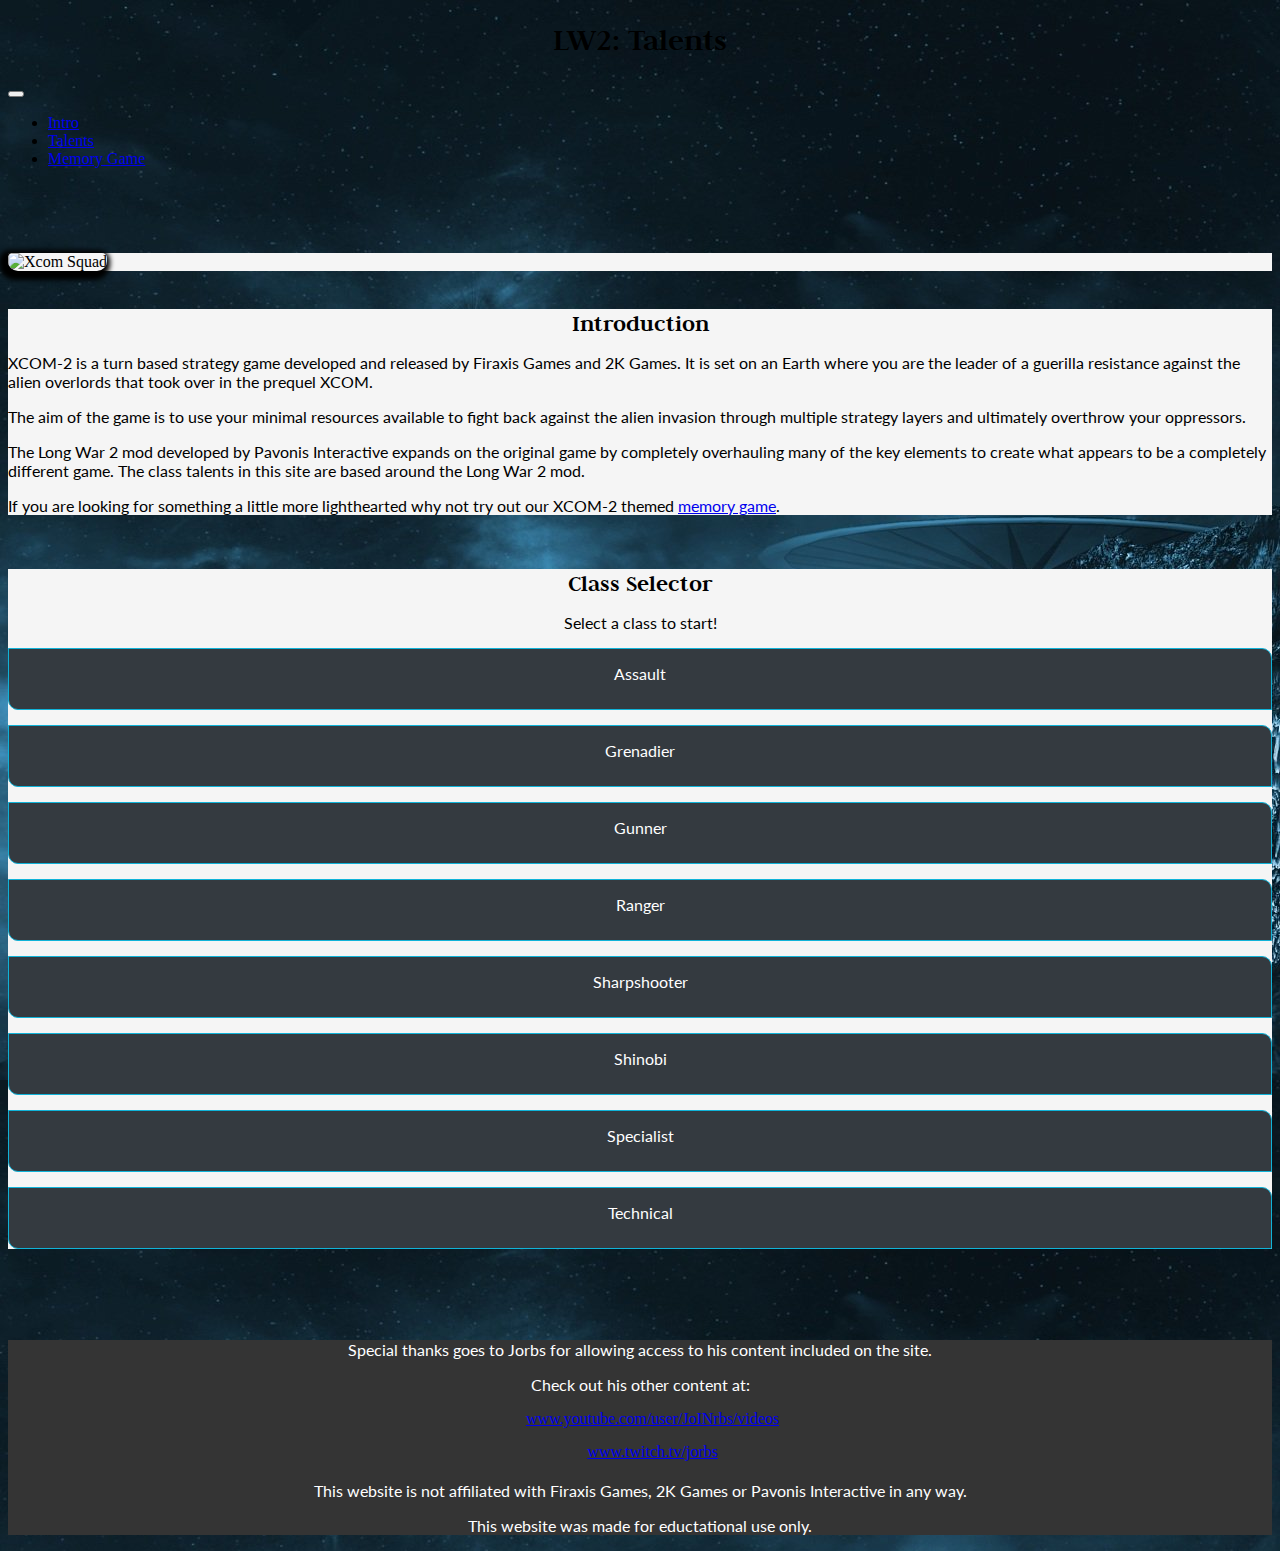
==== index.html @ 51ca6dcf "updated starting info for each class" ====
<!DOCTYPE html>
<html lang="en">
<head>
<meta charset="UTF-8">
<meta name="viewport" content="width=device-width, initial-scale=1.0">
<meta http-equiv="X-UA-Compatible" content="ie=edge">
<link rel="stylesheet" href="https://stackpath.bootstrapcdn.com/bootstrap/4.5.0/css/bootstrap.min.css" integrity="sha384-9aIt2nRpC12Uk9gS9baDl411NQApFmC26EwAOH8WgZl5MYYxFfc+NcPb1dKGj7Sk" crossorigin="anonymous">
<link rel="stylesheet" href="assets/css/style.css">
<title>Xcom 2: Long War 2 Talent Calculator</title>
</head>
<body>
<!--------------------Header-------------------------->
    <header>
        <nav class="navbar fixed-top navbar-expand-lg navbar-dark bg-dark">
            <div class="navbar-brand mx-auto">
                <h1>LW2: Talents</h1>
            </div>
            <button class="navbar-toggler" type="button" data-toggle="collapse" data-target="#navbarNav" aria-controls="navbarNav" aria-expanded="false" aria-label="Toggle navigation">
                <span class="navbar-toggler-icon"></span>
            </button>
            <div class="collapse navbar-collapse justify-content-end" id="navbarNav">
                <ul class="navbar-nav align-self-end">
                    <li class="nav-item">
                        <a class="nav-link" href="index.html">Intro</a>
                    </li>
                    <li class="nav-item">
                        <a class="nav-link" href="#class-selector">Talents</a>
                    </li>
                    <li class="nav-item">
                        <a class="nav-link" href="memory.html">Memory Game</a>
                    </li>
                </ul>
            </div>
        </nav>
    </header>      
<!--------------------Main Body-------------------------->
<!--------------------Hero Image-------------------------->
    <div class="container hero-container">
        <div class="row">
            <div class="col hero-image-div">
                <img src="assets/images/xcom-2-hero.jpg" alt="Xcom Squad" class="hero-image">
            </div>
        </div>
    </div>
    <div class="break"></div>
<!--------------------Introduction-------------------------->
    <div class="container">
        <div class="row">
            <div class="col">
                <div>
                    <h2>Introduction</h2>
                    <p>XCOM-2 is a turn based strategy game developed and released by Firaxis Games and 2K Games. It is set on an Earth where you are the leader of 
                    a guerilla resistance against the alien overlords that took over in the prequel XCOM.</p>
                    <p>The aim of the game is to use your minimal resources available to fight back against the alien invasion through multiple strategy layers and
                     ultimately overthrow your oppressors.</p>
                    <p id="class-selector">The Long War 2 mod developed by Pavonis Interactive expands on the original game by completely overhauling many of the key elements to create
                     what appears to be a completely different game. The class talents in this site are based around the Long War 2 mod.</p>
                    <p>If you are looking for something a little more lighthearted why not try out our XCOM-2 themed <a href="memory.html">memory game</a>.</p>
                </div>
            </div>
        </div>
    </div>
    <div class="break"></div>
<!--------------------Class Selector-------------------------->
    <div class="container">
        <div class="row">
            <div class="col selector-col">
                <h2>Class Selector</h2>
                <p>Select a class to start!</p>
            </div>
        </div>
        <div class="row">
            <div class="col-6 col-md-3">
                <div class="class-selector" id="assault">
                    <p>Assault</p>
                </div>
            </div>
            <div class="col-6 col-md-3">
                <div class="class-selector" id="grenadier">
                    <p>Grenadier</p>
                </div>
            </div>
            <div class="col-6 col-md-3">
                <div class="class-selector" id="gunner">
                    <p>Gunner</p>
                </div>
            </div>
            <div class="col-6 col-md-3">
                <div class="class-selector" id="ranger">
                    <p>Ranger</p>
                </div>
            </div>
        </div>
        <div class="row">
            <div class="col-6 col-md-3">
                <div class="class-selector" id="sharpshooter">
                    <p>Sharpshooter</p>
                </div>
            </div>
            <div class="col-6 col-md-3">
                <div class="class-selector" id="shinobi">
                    <p>Shinobi</p>
                </div>
            </div>
            <div class="col-6 col-md-3">
                <div class="class-selector" id="specialist">
                    <p>Specialist</p>
                </div>
            </div>
            <div class="col-6 col-md-3">
                <div class="class-selector" id="technical">
                    <p>Technical</p>
                </div>
            </div>
        </div>
    </div>
    <div class="break"></div>
<!--------------------Class Information/Builds-------------------------->
    <!--------Assault---------->
    <div class="container class-info-container assault-talents hidden">
        <div class="row">
            <div class="col">
                <h2>Assault</h2>
                <div class="box-style">
                    <p>Assualts specialise in dealing high amounts of damage with their primary weapon, which is a shotgun. They are experts in breaking through the enemy lines and creating flanks.</p>
                    <p>Assaults are also able to stun the enemies with their secondary weapon the Arc Pulser. The Arc Pulser is able to deal damage to robotic enemies if specced with certain talents.</p>
                    <p>If you are new to Long War 2 why not try one of the prebuilt talent builds below.</p>
                </div>
            </div>
        </div>
        <div class="row">
            
            <div class="col-12 col-md-6 prebuild-button-col">
                <button class="button-style ">Pre-built talents</button>
            </div>
            <div class="col-12 col-md-6 prebuild-button-col">
                <button class="button-style">Pre-built talents</button>
            </div>
        </div>
    </div>
    <!--------Grenadier---------->
    <div class="container class-info-container grenadier-talents hidden">
        <div class="row">
            <div class="col">
                <h2>Grenadier</h2>
                <div class="box-style">
                    <p>The Grenadier is mainly a support soldier who is equipped with a grenade launcher which allows them to launch grenades further and with a bigger splash area than regular soldiers.</p>
                    <p>Through they talent tree they are able to specialise in destroying enemy cover, stunning enemies and making the hack chance easier on mechanical enemies.</p>
                    <p>If you are new to Long War 2 why not try one of the prebuilt talent builds below.</p>
                </div>
            </div>
        </div>
        <div class="row">
            
            <div class="col-12 col-md-6 prebuild-button-col">
                <button class="button-style ">Pre-built talents</button>
            </div>
            <div class="col-12 col-md-6 prebuild-button-col">
                <button class="button-style">Pre-built talents</button>
            </div>
        </div>
    </div>
    <!--------Gunner---------->
    <div class="container class-info-container gunner-talents hidden">
        <div class="row">
            <div class="col">
                <h2>Gunner</h2>
                <div class="box-style">
                    <p>The Gunner can be a damage dealer or a support soldier, they are unique as the only class able to operate the heavy cannon primary weapon. The cannon is able to deal heavy damage and restrict the enemy through suppression.</p>
                    <p>Dependent on what you need for the squad the gunner can specialise in suppression and locking down the enemy or on damage dealing so that when they hit the enemy is unlikely to get back up.</p>
                    <p>If you are new to Long War 2 why not try one of the prebuilt talent builds below.</p>
                </div>
            </div>
        </div>
        <div class="row">
            
            <div class="col-12 col-md-6 prebuild-button-col">
                <button class="button-style ">Pre-built talents</button>
            </div>
            <div class="col-12 col-md-6 prebuild-button-col">
                <button class="button-style">Pre-built talents</button>
            </div>
        </div>
    </div>
    <!--------Ranger---------->
    <div class="container class-info-container ranger-talents hidden">
        <div class="row">
            <div class="col">
                <h2>Ranger</h2>
                <div class="box-style">
                    <p>Rangers are mainly damage dealers who specialise in dealing damage with their main rifle. They also have access to a sawn-off shotgun to allow them to be more effective in short range situations.</p>
                    <p>Through the talent tree you can spec the soldiers to excel in offensive situations by multiple attacks in your turn or defensive abilities for when the aliens are patrolling to you.</p>
                    <p>If you are new to Long War 2 why not try one of the prebuilt talent builds below.</p>
                </div>
            </div>
        </div>
        <div class="row">
            
            <div class="col-12 col-md-6 prebuild-button-col">
                <button class="button-style ">Pre-built talents</button>
            </div>
            <div class="col-12 col-md-6 prebuild-button-col">
                <button class="button-style">Pre-built talents</button>
            </div>
        </div>
    </div>
    <!--------Sharpshooter---------->
    <div class="container class-info-container sharpshooter-talents hidden">
        <div class="row">
            <div class="col">
                <h2>Sharpshooter</h2>
                <div class="box-style">
                    <p>Sharpshooters specialise by using their sniper rifle to deal high damage. With high aim they are likely to be able to hit shots even when the enemy is in high cover.
                     Snipers can also be used in a support role utilising their holo-targeter to allow the rest of the squad a higher chance to hit.</p>
                    <p>The Sharpshooter talent tree allows you to maximise your role either as a spotter for the rest of the squad or building you into a highly accurate assassin.</p>
                    <p>If you are new to Long War 2 why not try one of the prebuilt talent builds below.</p>
                </div>
            </div>
        </div>
        <div class="row">
            
            <div class="col-12 col-md-6 prebuild-button-col">
                <button class="button-style ">Pre-built talents</button>
            </div>
            <div class="col-12 col-md-6 prebuild-button-col">
                <button class="button-style">Pre-built talents</button>
            </div>
        </div>
    </div>
    <!--------Shinobi---------->
    <div class="container class-info-container shinobi-talents hidden">
        <div class="row">
            <div class="col">
                <h2>Shinobi</h2>
                <div class="box-style">
                    <p>The Shinobi class is usually a support class allowing vision of the battlefield without triggering the enemy patrols. They can also be damage dealers utilising their expertise with their sword.</p>
                    <p>The Shinobi talent tree allows you to spec them to be extremely hard for the aliens to detect or to give them more skills with their sword to turn them into a close combat damage dealer.</p>
                    <p>If you are new to Long War 2 why not try one of the prebuilt talent builds below.</p>
                </div>
            </div>
        </div>
        <div class="row">
            
            <div class="col-12 col-md-6 prebuild-button-col">
                <button class="button-style ">Pre-built talents</button>
            </div>
            <div class="col-12 col-md-6 prebuild-button-col">
                <button class="button-style">Pre-built talents</button>
            </div>
        </div>
    </div>
    <!--------Specialist---------->
    <div class="container class-info-container specialist-talents hidden">
        <div class="row">
            <div class="col">
                <h2>Specialist</h2>
                <div class="box-style">
                    <p>The Specialist soldier is an expert in all things tech, they are very versatile and can be a healer, support or damage dealer. They have a drone with them that most of their skills are utilised through.</p>
                    <p>Through the talent tree the Specialist is able to increase their hack chances against the mechanical enemies or can be specced towards a more supportive role through healing and sustain.</p>
                    <p>If you are new to Long War 2 why not try one of the prebuilt talent builds below.</p>
                </div>
            </div>
        </div>
        <div class="row">
            
            <div class="col-12 col-md-6 prebuild-button-col">
                <button class="button-style ">Pre-built talents</button>
            </div>
            <div class="col-12 col-md-6 prebuild-button-col">
                <button class="button-style">Pre-built talents</button>
            </div>
        </div>
    </div>
    <!--------Technical---------->
    <div class="container class-info-container technical-talents hidden">
        <div class="row">
            <div class="col">
                <h2>Technical</h2>
                <div class="box-style">
                    <p>The Technical is a soldier specialised in heavy weapons. They have a rocket and a flamethrower equipped which are used to destroy enemy cover and control the battlefield.</p>
                    <p>The Technical's talent tree is aimed at increasing the power and functionality of their rockets and flamethrower.</p>
                    <p>If you are new to Long War 2 why not try one of the prebuilt talent builds below.</p>
                </div>
            </div>
        </div>
        <div class="row">
            
            <div class="col-12 col-md-6 prebuild-button-col">
                <button class="button-style ">Pre-built talents</button>
            </div>
            <div class="col-12 col-md-6 prebuild-button-col">
                <button class="button-style">Pre-built talents</button>
            </div>
        </div>
    </div>
<!--------------------Assault Talents-------------------------->
    <div class="container talents-container assault-talents hidden">
        <div class="row">
            <div class="col">
                <h2>Talents</h2>
            </div>
        </div>
        <!-----Squaddie-------->
        <div class="row talents-row">
            <div class="col-3 talents-box">
                <img class="rank-icon" src="assets/images/soldier-ranks/38px-XCOM2_rank_squaddie.png" alt="Squaddie rank symbol">
                <p>Squaddie</p>
            </div>
            <div class="col-3 talents-box">
                <div>
                    <img class="talents-icon talents-always-active" src="assets/images/soldier-talents/assault/UIPerk_runandgun.png" alt="Run and Gun Icon">
                    <p>Run and Gun</p>
                </div>
            </div>
            <div class="col-3 talents-box">
                <div>
                    <img class="talents-icon talents-always-active" src="assets/images/soldier-talents/assault/LW_AbilityArcthrowerStun.png" alt="Stun Icon">
                    <p>Stun</p>
                </div>
            </div>
            <div class="col-3 talents-box talent-box-last">
                <div></div>
                <p></p>
            </div>
        </div>
        <div class="row">
            <div class=".d-sm-none .d-md-none col-md-3 talents-box-info hidden">
                
            </div>
            <div class="col-9 col-md-3 talents-box-info hidden">
                <div>
                    <p>Take an action after dashing</p>
                </div>
            </div>
            <div class="col-9 col-md-3 talents-box-info hidden">
                <div>
                    <p>Fire your Arc Thrower to incapacitate a target</p>
                </div>
            </div>
            <div class="col-9 col-md-3 talents-box-info  hidden">
                <div></div>
                <p></p>
            </div>
        </div>
        <div class="row talents-border"></div>
        <!-----Lance Corporal-------->
        <div class="row">
            <div class="col-3 talents-box">
                <img class="rank-icon" src="assets/images/soldier-ranks/XCOM2_rank_lieutenant.png" alt="Lance Corporal rank symbol">
                <p>Lance Corporal</p>
            </div>
            <div class="col-3 talents-box">
                <div>
                    <img class="talents-icon" src="assets/images/soldier-talents/assault/LW_AbilitySlugShot.png" alt="Slug Shot Icon">
                    <p>Slug Shot</p>
                </div>
            </div>
            <div class="col-3 talents-box">
                <div>
                    <img class="talents-icon" src="assets/images/soldier-talents/assault/LW_AbilityElectroshock.png" alt="Electroshock Icon">
                    <p>Electro Shock</p>
                </div>
            </div>
            <div class="col-3 talents-box talent-box-last">
                <div>
                    <img class="talents-icon" src="assets/images/soldier-talents/assault/UIPerk_lightningreflexes.png" alt="Lightening Reflexes Icon">
                    <p>Lightning Reflexes</p>
                </div>
            </div>
        </div>
        <div class="row">
            <div class=".d-sm-none .d-md-none col-md-3 talents-box-info hidden">
                
            </div>
            <div class="col-9 col-md-3 talents-box-info hidden">
                <div>
                    <p>Special shot for primary weapon shotguns only: Fire a shot that pierces two armor and has no range penalties. Uses 2 ammo. Three turn cooldown</p>
                </div>
            </div>
            <div class="col-9 col-md-3 talents-box-info hidden">
                <div>
                    <p>Your arc thrower disorients the target when it misses.</p>
                </div>
            </div>
            <div class="col-9 col-md-3 talents-box-info hidden">
                <div>
                    <p>Reaction fire shots against you have a significantly decreased chance to hit. The bonus goes down with each additional reaction shot you face.</p>
                </div>
            </div>
        </div>
        <div class="row talents-border"></div>
        <!-----Corporal-------->
        <div class="row">
            <div class="col-3 talents-box">
                <img class="rank-icon" src="assets/images/soldier-ranks/XCOM2_rank_sergeant.png" alt="Corporal rank symbol">
                <p>Corporal</p>
            </div>
            <div class="col-3 talents-box">
                <div>
                    <img class="talents-icon" src="assets/images/soldier-talents/assault/LW_AbilityStreetSweeper.png" alt="Trench Gun Icon">
                    <p>Trench Gun</p>
                </div>
            </div>
            <div class="col-3 talents-box">
                <div>
                    <img class="talents-icon" src="assets/images/soldier-talents/assault/LW_AbilityEMPulser.png" alt="Arc Pulser Icon">
                    <p>Arc Pulser</p>
                </div>
            </div>
            <div class="col-3 talents-box talent-box-last">
                <div>
                    <img class="talents-icon" src="assets/images/soldier-talents/assault/LW_AbilityCloseAndPersonal.png" alt="Close and Personal Icon">
                    <p>Close and Personal</p>
                </div>
            </div>
        </div>
        <div class="row">
            <div class=".d-sm-none .d-md-none col-md-3 talents-box-info hidden">
                
            </div>
            <div class="col-9 col-md-3 talents-box-info hidden">
                <div>
                    <p>Special shot for primary-weapon shotguns only: Fire a short-range cone-based attack at nearby targets. Three-turn cooldown.</p>
                </div>
            </div>
            <div class="col-9 col-md-3 talents-box-info hidden">
                <div>
                    <p>Fire your Arc Thrower to incapacitate a target and damage mechanical enemies.</p>
                </div>
            </div>
            <div class="col-9 col-md-3 talents-box-info hidden">
                <div>
                    <p>Confers +30 critical chance against adjacent targets. The bonus declines with distance from the target.</p>
                </div>
            </div>
        </div>
        <div class="row talents-border"></div>
        <!-----Sergeant-------->
        <div class="row">
            <div class="col-3 talents-box">
                <img class="rank-icon" src="assets/images/soldier-ranks/XCOM2_rank_captain.png" alt="Sergeant rank symbol">
                <p>Sergeant</p>
            </div>
            <div class="col-3 talents-box">
                <div>
                    <img class="talents-icon" src="assets/images/soldier-talents/assault/LW_AbilityKillerInstinct.png" alt="Killer Instinct Icon">
                    <p>Killer Instinct</p>
                </div>
            </div>
            <div class="col-3 talents-box">
                <div>
                    <img class="talents-icon" src="assets/images/soldier-talents/assault/LW_AbilityStunGunner.png" alt="Stun Gunner Icon">
                    <p>Stun Gunner</p>
                </div>
            </div>
            <div class="col-3 talents-box talent-box-last">
                <div>
                    <img class="talents-icon" src="assets/images/soldier-talents/cross-class/LW_AbilityFortify.png" alt="Fortify Icon">
                    <p>Fortify</p>
                </div>
            </div>
        </div>
        <div class="row">
            <div class=".d-sm-none .d-md-none col-md-3 talents-box-info hidden">
                
            </div>
            <div class="col-9 col-md-3 talents-box-info hidden">
                <div>
                    <p>Activating Run & Gun grants +50% critical damage for the rest of the turn.</p>
                </div>
            </div>
            <div class="col-9 col-md-3 talents-box-info hidden">
                <div>
                    <p>Your Arc Thrower now has a bonus to hit.</p>
                </div>
            </div>
            <div class="col-9 col-md-3 talents-box-info hidden">
                <div>
                    <p>Activate to grant +20 defense until the beginning of the next turn. Does not cost an action. Has a 5-turn cooldown.</p>
                </div>
            </div>
        </div>
        <div class="row talents-border"></div>
        <!-----Staff Sergeant-------->
        <div class="row">
            <div class="col-3 talents-box">
                <img class="rank-icon" src="assets/images/soldier-ranks/XCOM2_rank_major.png" alt="Staff Sergeant rank symbol">
                <p>Staff Sergeant</p>
            </div>
            <div class="col-3 talents-box">
                <div>
                    <img class="talents-icon" src="assets/images/soldier-talents/cross-class/LW_AbilityExtraConditioning.png" alt="Extra Conditioning Icon">
                    <p>Extra Conditioning</p>
                </div>
            </div>
            <div class="col-3 talents-box">
                <div>
                    <img class="talents-icon" src="assets/images/soldier-talents/cross-class/LW_AbilityAggression.png" alt="Aggression Icon">
                    <p>Aggression</p>
                </div>
            </div>
            <div class="col-3 talents-box talent-box-last">
                <div>
                    <img class="talents-icon" src="assets/images/soldier-talents/cross-class/UIPerk_extrapadding.png" alt="Formidable Icon">
                    <p>Formidable</p>
                </div>
            </div>
        </div>
        <div class="row">
            <div class=".d-sm-none .d-md-none col-md-3 talents-box-info hidden">
                
            </div>
            <div class="col-9 col-md-3 talents-box-info hidden">
                <div>
                    <p>Run and Gun cooldown is reduced by one turn.</p>
                </div>
            </div>
            <div class="col-9 col-md-3 talents-box-info hidden">
                <div>
                    <p>Gain +5 critical chance for each enemy you can see, up to a maximum of 30.</p>
                </div>
            </div>
            <div class="col-9 col-md-3 talents-box-info hidden">
                <div>
                    <p>Your gear includes an extra layer of protection, granting two extra points of Ablative HP and 50% less damage from explosive attacks.</p>
                </div>
            </div>
        </div>
        <div class="row talents-border"></div>
        <!-----Tech Sergeant-------->
        <div class="row">
            <div class="col-3 talents-box">
                <img class="rank-icon" src="assets/images/soldier-ranks/XCOM2_rank_colonel.png" alt="Tech Sergeant rank symbol">
                <p>Tech Sergeant</p>
            </div>
            <div class="col-3 talents-box">
                <div>
                    <img class="talents-icon" src="assets/images/soldier-talents/assault/LW_AbilityHitandRun.png" alt="Hit and Run Icon">
                    <p>Hit and Run</p>
                </div>
            </div>
            <div class="col-3 talents-box">
                <div>
                    <img class="talents-icon" src="assets/images/soldier-talents/cross-class/UIPerk_rapidfire.png" alt="Rapid Fire Icon">
                    <p>Rapid Fire</p>
                </div>
            </div>
            <div class="col-3 talents-box talent-box-last">
                <div>
                    <img class="talents-icon" src="assets/images/soldier-talents/assault/LW_AbilityCloseEncounters.png" alt="Close Encounters Icon">
                    <p>Close Encounters</p>
                </div>
            </div>
        </div>
        <div class="row">
            <div class=".d-sm-none .d-md-none col-md-3 talents-box-info hidden">
                
            </div>
            <div class="col-9 col-md-3 talents-box-info hidden">
                <div>
                    <p>Once per turn, gain an additional action after taking a standard shot at a flanked or exposed target with your primary weapon.</p>
                </div>
            </div>
            <div class="col-9 col-md-3 talents-box-info hidden">
                <div>
                    <p>Fire twice in a row at an enemy. Each shot suffers an Aim penalty of -15. There is no cooldown on this ability.</p>
                </div>
            </div>
            <div class="col-9 col-md-3 talents-box-info hidden">
                <div>
                    <p>Once per turn, gain a bonus action after taking a standard shot with your primary weapon at an enemy within four tiles. Close Encounters cannot be used after Run and Gun is activated.</p>
                </div>
            </div>
        </div>
        <div class="row talents-border"></div>
        <!-----Gunnery Sergeant-------->
        <div class="row">
            <div class="col-3 talents-box">
                <img class="rank-icon" src="assets/images/soldier-ranks/XCOM2_rank_commander.png" alt="Gunnery Sergeant rank symbol">
                <p>Gunnery Sergeant</p>
            </div>
            <div class="col-3 talents-box">
                <div>
                    <img class="talents-icon" src="assets/images/soldier-talents/cross-class/LW_AbilityBringEmOn.png" alt="Bring Them On Icon">
                    <p>Bring 'Em On</p>
                </div>
            </div>
            <div class="col-3 talents-box">
                <div>
                    <img class="talents-icon" src="assets/images/soldier-talents/assault/LW_AbilityCloseCombatSpecialist.png" alt="Close Combat Specialist Icon">
                    <p>Close Combat Specialist</p>
                </div>
            </div>
            <div class="col-3 talents-box talent-box-last">
                <div>
                    <img class="talents-icon" src="assets/images/soldier-talents/assault/UIPerk_evasion.png" alt="Untouchable Icon">
                    <p>Untouchable</p>
                </div>
            </div>
        </div>
        <div class="row">
            <div class=".d-sm-none .d-md-none col-md-3 talents-box-info hidden">
                
            </div>
            <div class="col-9 col-md-3 talents-box-info hidden">
                <div>
                    <p>Gain +1 damage on critical hits for every two enemies you can see, up to a maximum of +8.</p>
                </div>
            </div>
            <div class="col-9 col-md-3 talents-box-info hidden">
                <div>
                    <p>During enemy turns, fire a free reaction shot with your primary weapon at any visible enemy within four tiles who moves or fires. Will not trigger if soldier is concealed.</p>
                </div>
            </div>
            <div class="col-9 col-md-3 talents-box-info hidden">
                <div>
                    <p>If you score a kill during your turn, the next attack against you during the enemy turn will miss.</p>
                </div>
            </div>
        </div>
        <div class="row talents-border"></div>
        <!-----Master Sergeant-------->
        <div class="row">
            <div class="col-3 talents-box">
                <img class="rank-icon" src="assets/images/soldier-ranks/XCOM2_rank_fieldmarshall.png" alt="Master Sergeant rank symbol">
                <p>Master Sergeant</p>
            </div>
            <div class="col-3 talents-box">
                <div>
                    <img class="talents-icon" src="assets/images/soldier-talents/assault/LW_AbilityStreetSweeper2.png" alt="Street Sweeper Icon">
                    <p>Street Sweeper</p>
                </div>
            </div>
            <div class="col-3 talents-box">
                <div>
                    <img class="talents-icon" src="assets/images/soldier-talents/assault/LW_AbilityChainLightning.png" alt="Chain Lightning Icon">
                    <p>Chain Lightning</p>
                </div>
            </div>
            <div class="col-3 talents-box talent-box-last">
                <div>
                    <img class="talents-icon" src="assets/images/soldier-talents/assault/LW_AbilityKinetic.png" alt="Lethal Icon">
                    <p>Lethal</p>
                </div>
            </div>
        </div>
        <div class="row">
            <div class=".d-sm-none .d-md-none col-md-3 talents-box-info hidden">
                
            </div>
            <div class="col-9 col-md-3 talents-box-info hidden">
                <div>
                    <p>Cone-based shotgun attack that does bonus damage to unarmored targets. Blocked by heavy cover.</p>
                </div>
            </div>
            <div class="col-9 col-md-3 talents-box-info hidden">
                <div>
                    <p>Fire your Arc Thrower at every visible enemy who is capable of being stunned. Five-turn cooldown.</p>
                </div>
            </div>
            <div class="col-9 col-md-3 talents-box-info hidden">
                <div>
                    <p>You do two additional points of base damage and one point of additional crit damage with your primary weapon.</p>
                </div>
            </div>
        </div>
    </div>
<!--------------------Reset Talents Button-------------------------->  
    
    <div class="container reset-container-style assault-talents grenadier-talents gunner-talents ranger-talents sharpshooter-talents shinobi-talents specialist-talents technical-talents hidden">
        <div class="break"></div>
        <div class="row">
            <div class="col reset-button-col">
                <button class="button-style talents-reset-button">Reset Talents</button>
            </div>
        </div>
         <div class="break"></div>
    </div>
   
<!--------------------Youtube Embedded--------------------------> 
    <!--------assault--------->
    <div class="container talents-container assault-talents hidden">
        <div class="row">
            <div class="col youtube-col">
                <h2>Need More Help Selecting?</h2>
                <p>Check out Jorbs video below which gives a breakdown of the early game talents</p>
                <iframe class="youtube-video" src="https://www.youtube.com/embed/h3SPxIwsS3Y" frameborder="0" allow="accelerometer; autoplay; encrypted-media; gyroscope; picture-in-picture" allowfullscreen>
                </iframe>
                <p>For the videos videos covering the later talents you can find them here:</p>
                <a href="https://www.youtube.com/watch?v=1FbIy1_ue-Y&list=PLesIE_v8rF211FQU_x9JgA0c8v6D45GPl&index=11" target="_blank">
                    <p>Mid Game Assaults</p>
                </a>
                <a href="https://www.youtube.com/watch?v=1FbIy1_ue-Y&list=PLesIE_v8rF211FQU_x9JgA0c8v6D45GPl&index=11" target="_blank">
                    <p>Late Game Assaults</p>
                </a>
            </div>
        </div>
    </div>
<!--------------------Footer-------------------------->
    <div class="break"></div>
    <footer>
        <div class="container-fluid footer">
            <div class="row ">
                <div class="col footer-col">
                    <p>Special thanks goes to Jorbs for allowing access to his content included on the site.</p>
                    <p>Check out his other content at:</p>
                    <a class="footer-link" href="https://www.youtube.com/channel/UCpjr4aOTbpvat8Y77e8dd_Q" target="_blank"><i class="fab fa-youtube fa-2x youtube"></i>www.youtube.com/user/JoINrbs/videos</a>
                    <a class="footer-link" href="https://www.twitch.tv/jorbs" target="_blank"><i class="fab fa-twitch fa-2x twitch"></i>www.twitch.tv/jorbs</a>
                </div>
            </div>
            <div class="row">
                <div class="col small-font">
                    <p>This website is not affiliated with Firaxis Games, 2K Games or Pavonis Interactive in any way.</p>
                    <p>This website was made for eductational use only.</p>
                </div>
            </div>
        </div>
    </footer>

<script src="https://code.jquery.com/jquery-3.5.1.min.js" integrity="sha256-9/aliU8dGd2tb6OSsuzixeV4y/faTqgFtohetphbbj0=" crossorigin="anonymous"></script>
<script src="https://cdn.jsdelivr.net/npm/popper.js@1.16.0/dist/umd/popper.min.js" integrity="sha384-Q6E9RHvbIyZFJoft+2mJbHaEWldlvI9IOYy5n3zV9zzTtmI3UksdQRVvoxMfooAo" crossorigin="anonymous"></script>
<script src="https://stackpath.bootstrapcdn.com/bootstrap/4.5.0/js/bootstrap.min.js" integrity="sha384-OgVRvuATP1z7JjHLkuOU7Xw704+h835Lr+6QL9UvYjZE3Ipu6Tp75j7Bh/kR0JKI" crossorigin="anonymous"></script>
<script src="https://kit.fontawesome.com/06fdee602b.js" crossorigin="anonymous"></script>
<script src="assets/js/index.js"></script>
</body>
</html>
---- assets/css/style.css ----
@import url('https://fonts.googleapis.com/css2?family=Judson:wght@400;700&family=Lato&display=swap');

/*  ------------- General ---------------- */

h1,
h2,
h3,
h4,
h5 {
    font-family: 'judson', sans-serif;
    font-weight: 700;
    text-align: center;
}

h2{
    margin-top: 10px;
    margin-bottom: 10px;
}

p {
    font-family: 'Lato', sans-serif;
}

body {
    background-image: url(../images/ufo.jpg);
    
}

.container {
    background-color: rgba(245, 245, 245);
}

.footer{
    background-color: #343434;
    color: white;
    text-align: center;
}

.break {
    height: 1.75rem;
}

.hidden {
    display: none;
}

.button-style {
    height: 3rem;
    width: 12rem;
    font-family: 'Lato', sans-serif;
    font-size: 1.2rem;
    color: white;
    border: 0.1rem #10b3d8 solid;
    border-radius: 0px 10px;
    background-color: #343a40;
}

.box-style {
    padding: 15px;
    width: 95%;
    color: white;
    margin: auto;
    border: 0.1rem #10b3d8 solid;
    border-radius: 0px 10px;
    background-color: #343a40;
}

div .box-style {
    margin-bottom: 20px;
}

/*  ------------- Colors ---------------- */


/*  ------------- Header ---------------- */

header {
    margin-bottom: 3px;
}


/*  ------------- Hero Image ---------------- */

.hero-image {
    width: 100%;
    height: auto;
    border-radius: 5px 5px 10px 10px;
    box-shadow: -3px 3px 5px 6px black;
    
}

.hero-container {
    margin-top: 85px;
}

.hero-image-div{
    padding: 0;
}

/*  ------------- Class Intro and Selection ---------------- */

.selector-col {
    text-align: center;
}

.class-selector{
    position: relative;
    height: 60px;
    text-align: center;
    color: white;
    border: 0.1rem #10b3d8 solid;
    border-radius: 0px 10px;
    background-color: #343a40;
    margin-bottom: 15px;
}

.class-selector p {
    position: absolute;
    top: 50%;
    right: 0;
    bottom: 0;
    left: 0;
    margin: auto;
    height: 60px;
}


.class-info-container {
    background-color: rgba(52, 58, 64, 0.7);
    color: white;
}

.prebuild-button-col {
    text-align: center;
    margin-bottom: 15px;
}

.prebuild-button-col .button-style {
    height: 5rem;
}


/*  ------------- Talents ---------------- */

.talents-container {
    text-align: center;
    background-color: rgba(52, 58, 64, 0.7);
    color: #ffffff;
}

.talents-box {
    /* border-bottom: 1px #83c0ce solid; */
    margin-top: 10px;
    margin-bottom: 10px; 
    padding-top: 10px; 
}

.talents-box-active {
    border-top: 2px #83c0ce solid;
    border-left: 2px #83c0ce solid;
    border-right: 2px #83c0ce solid;
    border-radius: 5px 5px 0px 0px;
}

.talents-box-other {
    border-bottom: 2px #83c0ce solid;
}

.talents-box-info {
    margin: auto;
    padding-bottom: 0px;
    margin-bottom: 10px;
    margin-top: 10px;
}

.talents-border {
     border: 1px #83c0ce solid;
}

.talents-icon {
    height: 45px;
    width: 45px;
}

.talents-active {
    border: 4px yellow ridge;
}

/*  ------------- Game Intro ---------------- */

.container-game-intro {
    margin-top: 85px;
}

.star-button-style {
    border: 0px;
    background-color: rgb(245,245,245); 
}

.stars {
    text-align: center;
}

.star-active {
    color: #cccc00;
}

.attempt-counter {
    color: red;
    font-size: 2.5rem;
    font-weight: bold;
    text-align: center;
}

/*  ------------- Game Styles ---------------- */

.game-container {
    background-color: rgba(245, 245, 245, 0.75) ;
    height: 90vh;
    width: 100%;
    border: 1px solid;
}

@media only screen and (max-width: 600px) {
    .game-container {
        height: 140vh;
    }
}

.card-container {
    position: relative;
}

.game-start {
    justify-content: center;
    margin: auto;
    text-align: center;
}

.game-row {
    height: 25%;
}

/*  ------------- Win/Loss Overlay ---------------- */

.win-container,
.lose-container {
    position: absolute;
    top: 0;
    left: 0; 
}

.overlay-box-style {
    opacity: 1.0;
    padding: 10px;
    background-color: #343a40;
    color: #ffffff;
    border: 0.2rem #10b3d8 solid;
    border-radius: 0px 15px;
}

.win-image-container{
    width: 100%;
    justify-content: center;
}

.win-image {
    max-width: 70%;
    height: auto;
    margin: auto;
}

/*  ------------- Card Styles ---------------- */
.game-card-style {
    margin: auto;
    height: 95%;
    width: 95%;
    background-color: #343a40;
    border-radius: 10px 10px;
    transform-style: preserve-3d ;
    transition: 0.8s;
    transform: scale(1);
    
}

.game-card-back {
    position: absolute;
    top: 0;
    left: 0;
    width: 100%;
    height: 100%;
    background-image: url(../images/skulls2_faded.png);
    background-repeat: no-repeat;
    background-size: cover;
    background-position: center;
    border: 0.2rem #10b3d8 solid;
    border-radius: 10px 10px;
    -webkit-backface-visibility: hidden;
    backface-visibility: hidden; 
}

.game-card-front {
    position: absolute;
    top: 0;
    left: 0;
    width: 100%;
    height: 100%;
    border: 0.2rem #10b3d8 solid;
    border-radius: 10px 10px;
    -webkit-backface-visibility: hidden;
    backface-visibility: hidden;
    transform: rotateY(180deg);
    
}


/*  ------------- Soldier/Alien ---------------- */

.soldierA, .soldierB, .soldierC, .soldierD, .soldierE, .soldierF, .soldierG {
    background-color: #3a8238;
    background-repeat: no-repeat;
    background-size: cover;
    background-position: center;
}

.soldierA {
    background-image: url(../images/soldier-1.png);
    
}

.soldierB {
    background-image: url(../images/soldier-2.png);
}

.soldierC {
    background-image: url(../images/soldier-3.png);

}

.soldierD {
    background-image: url(../images/soldier-4.png);

}

.soldierE {
    background-image: url(../images/soldier-5.png);

}

.soldierF {
    background-image: url(../images/soldier-6.png);

}

.soldierG {
    background-image: url(../images/soldier-7.png);

}

.muton, .chryssalid {
    background-color: #b32121;
    background-repeat: no-repeat;
    background-size: cover;
    background-position: center; 
}

.muton {
    background-image: url(../images/muton.png); 
}

.chryssalid {
    background-image: url(../images/chryssalid.png);  
}

.sectoid {
    background-image: url(../images/sectoid.png);
    background-color: #b32121;
    background-repeat: no-repeat;
    background-size: contain;
    background-position: center;
}

/*  ------------- Game Card Flip ---------------- */

.flip {
    transform:  rotateY(180deg)
}

/*  ------------- Reset Button ---------------- */

.reset-container-style {
    background: transparent;
}

.reset-button-col {
    text-align: center;
}

/*  ------------- Timers ---------------- */

#timer, #best-time {
    font-size: 1.2rem;
    font-weight: bold;
    text-align: center;
    margin-bottom: 0.5rem;
}

/*  ------------- Footer ---------------- */

.footer-col{
    margin: 20px;
}

.footer-link{
    display: block;
    margin-bottom: 15px;
}

.youtube {
    color: #c4302b;
    margin-right: 25px;
}

.twitch {
    color: #6441a5;
    margin-right: 25px;
}

/*  ------------- Youtube ---------------- */

.youtube-video {
    height: 360px;
    width: 640px;
}

@media only screen and (max-width: 768px) {
    .youtube-video {
    height: 225px;
    width: 400px;
}
}

@media only screen and (max-width: 500px) {
    .youtube-video {
    height: 202.5px;
    width: 360px;
}
    .youtube-col{
        padding-left: 0;
    }
}

@media only screen and (max-width: 420px) {
    .talents-box {
        padding-left: 0;
    }
    .talents-box p {
        font-size: 0.8rem;
        
    }
}  

@media only screen and (max-width: 360px) {
    .youtube-video {
    height: 180px;
    width: 320px;
    }
    .youtube-col{
        padding-left: 0;
    }
}
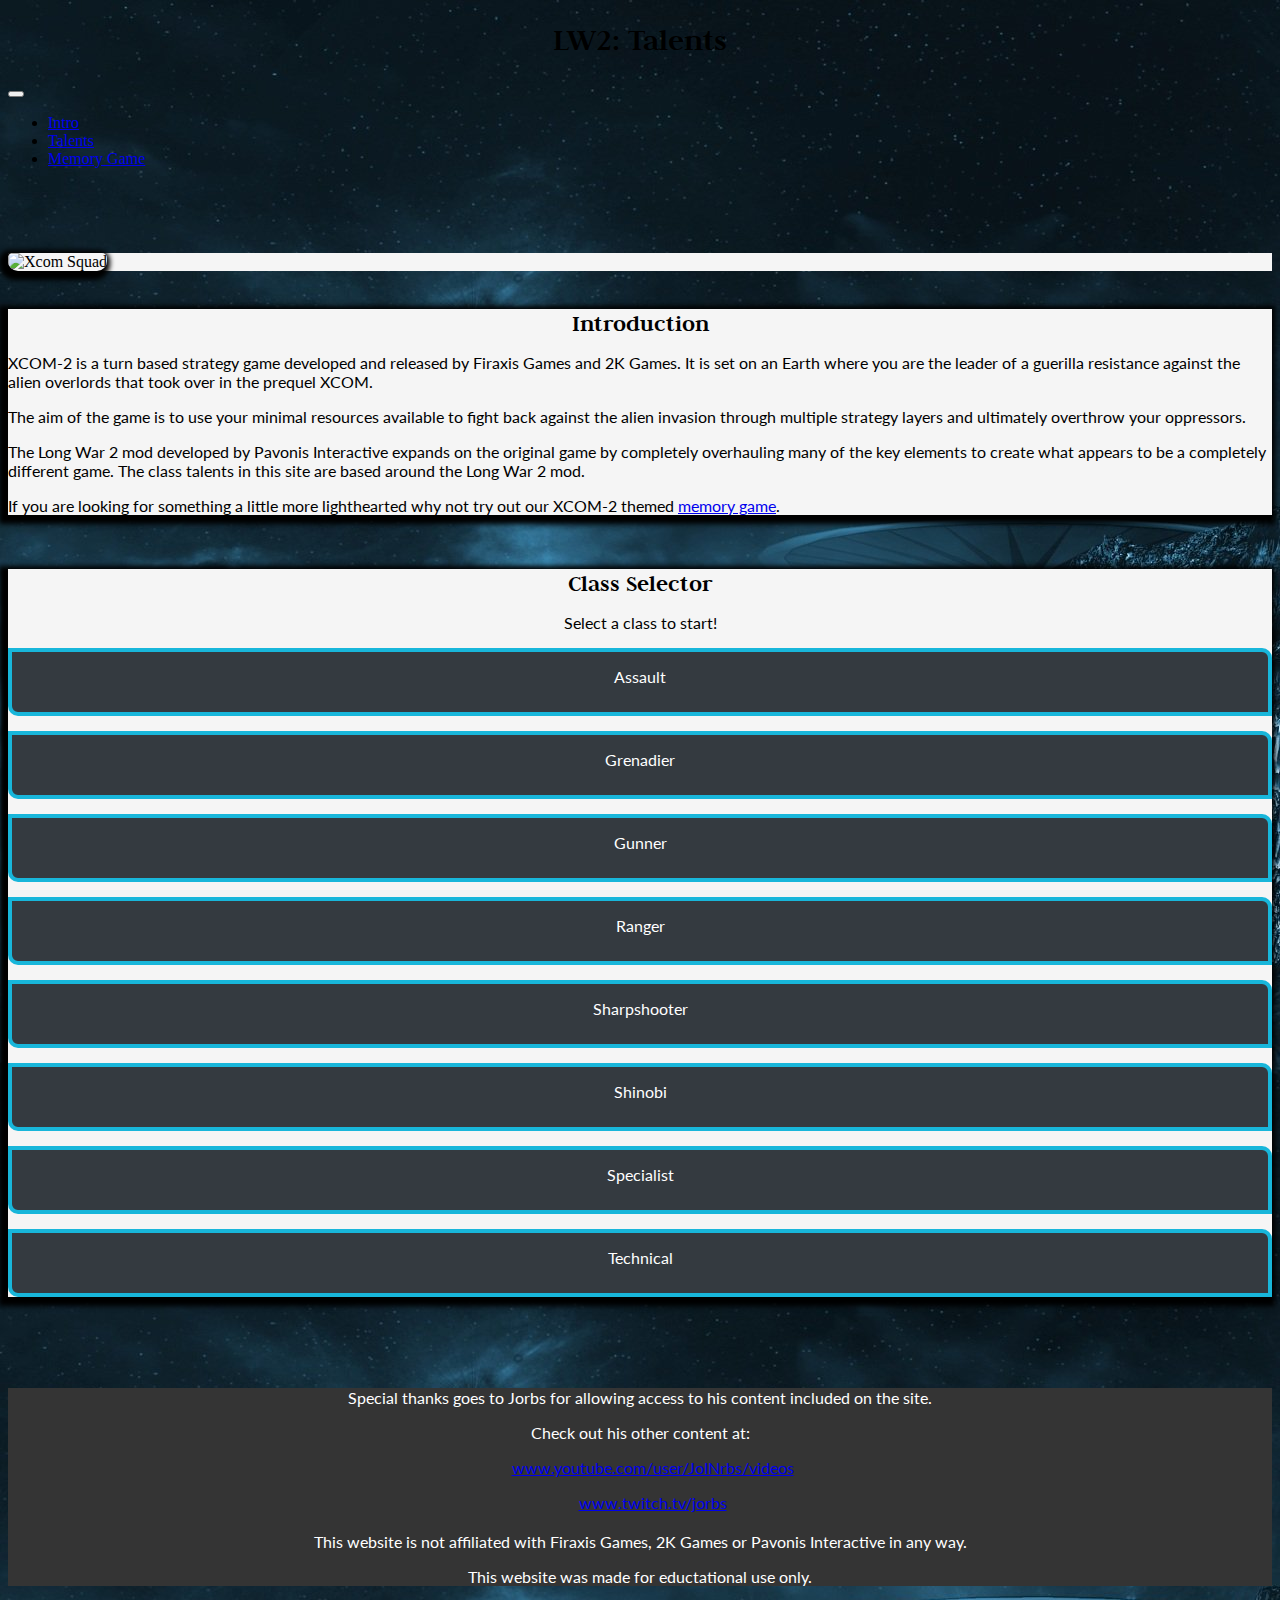
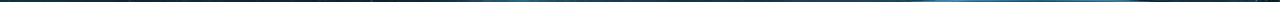
==== commit 010d10b9: "Additional styling done" ====
--- a/index.html
+++ b/index.html
@@ -44,7 +44,7 @@
     </div>
     <div class="break"></div>
 <!--------------------Introduction-------------------------->
-    <div class="container">
+    <div class="container intro-container">
         <div class="row">
             <div class="col">
                 <div>
@@ -62,7 +62,7 @@
     </div>
     <div class="break"></div>
 <!--------------------Class Selector-------------------------->
-    <div class="container">
+    <div class="container intro-container">
         <div class="row">
             <div class="col selector-col">
                 <h2>Class Selector</h2>
@@ -131,10 +131,10 @@
         <div class="row">
             
             <div class="col-12 col-md-6 prebuild-button-col">
-                <button class="button-style ">Pre-built talents</button>
+                <button class="button-style prebuilt-talents" id="assault-one">Close Combat Assault</button>
             </div>
             <div class="col-12 col-md-6 prebuild-button-col">
-                <button class="button-style">Pre-built talents</button>
+                <button class="button-style prebuilt-talents" id="assault-two">Raider Assault</button>
             </div>
         </div>
     </div>
@@ -153,10 +153,10 @@
         <div class="row">
             
             <div class="col-12 col-md-6 prebuild-button-col">
-                <button class="button-style ">Pre-built talents</button>
+                <button class="button-style prebuilt-talents" id="grenadier-one">Offensive Grenadier</button>
             </div>
             <div class="col-12 col-md-6 prebuild-button-col">
-                <button class="button-style">Pre-built talents</button>
+                <button class="button-style prebuilt-talents" id="grenadier-two">Support Grenadier</button>
             </div>
         </div>
     </div>
@@ -175,10 +175,10 @@
         <div class="row">
             
             <div class="col-12 col-md-6 prebuild-button-col">
-                <button class="button-style ">Pre-built talents</button>
+                <button class="button-style prebuilt-talents" id="gunner-one">Offensive Gunner</button>
             </div>
             <div class="col-12 col-md-6 prebuild-button-col">
-                <button class="button-style">Pre-built talents</button>
+                <button class="button-style prebuilt-talents" id="gunner-two">Lockdown Gunner</button>
             </div>
         </div>
     </div>
@@ -197,10 +197,10 @@
         <div class="row">
             
             <div class="col-12 col-md-6 prebuild-button-col">
-                <button class="button-style ">Pre-built talents</button>
+                <button class="button-style prebuilt-talents" id="ranger-one">Offensive Ranger</button>
             </div>
             <div class="col-12 col-md-6 prebuild-button-col">
-                <button class="button-style">Pre-built talents</button>
+                <button class="button-style prebuilt-talents" id="ranger-two">Overwatch Ranger</button>
             </div>
         </div>
     </div>
@@ -220,10 +220,10 @@
         <div class="row">
             
             <div class="col-12 col-md-6 prebuild-button-col">
-                <button class="button-style ">Pre-built talents</button>
+                <button class="button-style prebuilt-talents" id="sharpshooter-one">High Damage Sharpshooter</button>
             </div>
             <div class="col-12 col-md-6 prebuild-button-col">
-                <button class="button-style">Pre-built talents</button>
+                <button class="button-style prebuilt-talents" id="sharpshooter-two">Scout Sharpshooter</button>
             </div>
         </div>
     </div>
@@ -242,10 +242,10 @@
         <div class="row">
             
             <div class="col-12 col-md-6 prebuild-button-col">
-                <button class="button-style ">Pre-built talents</button>
+                <button class="button-style prebuilt-talents" id="shinobi-one">Stealthy Shinobi</button>
             </div>
             <div class="col-12 col-md-6 prebuild-button-col">
-                <button class="button-style">Pre-built talents</button>
+                <button class="button-style prebuilt-talents" id="shinobi-two">Blademaster Shinobi</button>
             </div>
         </div>
     </div>
@@ -264,10 +264,10 @@
         <div class="row">
             
             <div class="col-12 col-md-6 prebuild-button-col">
-                <button class="button-style ">Pre-built talents</button>
+                <button class="button-style prebuilt-talents" id="specialist-one">Healer Specialist</button>
             </div>
             <div class="col-12 col-md-6 prebuild-button-col">
-                <button class="button-style">Pre-built talents</button>
+                <button class="button-style prebuilt-talents" id="specialist-two">Overwatch Specialist</button>
             </div>
         </div>
     </div>
@@ -286,13 +286,14 @@
         <div class="row">
             
             <div class="col-12 col-md-6 prebuild-button-col">
-                <button class="button-style ">Pre-built talents</button>
+                <button class="button-style prebuilt-talents" id="technical-one">Rocket Technical</button>
             </div>
             <div class="col-12 col-md-6 prebuild-button-col">
-                <button class="button-style">Pre-built talents</button>
+                <button class="button-style prebuilt-talents" id="technical-two">Flamethrower Technical</button>
             </div>
         </div>
     </div>
+
 <!--------------------Assault Talents-------------------------->
     <div class="container talents-container assault-talents hidden">
         <div class="row">
@@ -363,7 +364,7 @@
             </div>
             <div class="col-3 talents-box talent-box-last">
                 <div>
-                    <img class="talents-icon" src="assets/images/soldier-talents/assault/UIPerk_lightningreflexes.png" alt="Lightening Reflexes Icon">
+                    <img class="talents-icon assault-one assault-two" src="assets/images/soldier-talents/assault/UIPerk_lightningreflexes.png" alt="Lightening Reflexes Icon">
                     <p>Lightning Reflexes</p>
                 </div>
             </div>
@@ -397,7 +398,7 @@
             </div>
             <div class="col-3 talents-box">
                 <div>
-                    <img class="talents-icon" src="assets/images/soldier-talents/assault/LW_AbilityStreetSweeper.png" alt="Trench Gun Icon">
+                    <img class="talents-icon assault-two" src="assets/images/soldier-talents/assault/LW_AbilityStreetSweeper.png" alt="Trench Gun Icon">
                     <p>Trench Gun</p>
                 </div>
             </div>
@@ -409,28 +410,1152 @@
             </div>
             <div class="col-3 talents-box talent-box-last">
                 <div>
+                    <img class="talents-icon assault-one" src="assets/images/soldier-talents/assault/LW_AbilityCloseAndPersonal.png" alt="Close and Personal Icon">
+                    <p>Close and Personal</p>
+                </div>
+            </div>
+        </div>
+        <div class="row">
+            <div class=".d-sm-none .d-md-none col-md-3 talents-box-info hidden">
+                
+            </div>
+            <div class="col-9 col-md-3 talents-box-info hidden">
+                <div>
+                    <p>Special shot for primary-weapon shotguns only: Fire a short-range cone-based attack at nearby targets. Three-turn cooldown.</p>
+                </div>
+            </div>
+            <div class="col-9 col-md-3 talents-box-info hidden">
+                <div>
+                    <p>Fire your Arc Thrower to incapacitate a target and damage mechanical enemies.</p>
+                </div>
+            </div>
+            <div class="col-9 col-md-3 talents-box-info hidden">
+                <div>
+                    <p>Confers +30 critical chance against adjacent targets. The bonus declines with distance from the target.</p>
+                </div>
+            </div>
+        </div>
+        <div class="row talents-border"></div>
+        <!-----Sergeant-------->
+        <div class="row">
+            <div class="col-3 talents-box">
+                <img class="rank-icon" src="assets/images/soldier-ranks/XCOM2_rank_captain.png" alt="Sergeant rank symbol">
+                <p>Sergeant</p>
+            </div>
+            <div class="col-3 talents-box">
+                <div>
+                    <img class="talents-icon assault-two" src="assets/images/soldier-talents/assault/LW_AbilityKillerInstinct.png" alt="Killer Instinct Icon">
+                    <p>Killer Instinct</p>
+                </div>
+            </div>
+            <div class="col-3 talents-box">
+                <div>
+                    <img class="talents-icon" src="assets/images/soldier-talents/assault/LW_AbilityStunGunner.png" alt="Stun Gunner Icon">
+                    <p>Stun Gunner</p>
+                </div>
+            </div>
+            <div class="col-3 talents-box talent-box-last">
+                <div>
+                    <img class="talents-icon assault-one" src="assets/images/soldier-talents/cross-class/LW_AbilityFortify.png" alt="Fortify Icon">
+                    <p>Fortify</p>
+                </div>
+            </div>
+        </div>
+        <div class="row">
+            <div class=".d-sm-none .d-md-none col-md-3 talents-box-info hidden">
+                
+            </div>
+            <div class="col-9 col-md-3 talents-box-info hidden">
+                <div>
+                    <p>Activating Run & Gun grants +50% critical damage for the rest of the turn.</p>
+                </div>
+            </div>
+            <div class="col-9 col-md-3 talents-box-info hidden">
+                <div>
+                    <p>Your Arc Thrower now has a bonus to hit.</p>
+                </div>
+            </div>
+            <div class="col-9 col-md-3 talents-box-info hidden">
+                <div>
+                    <p>Activate to grant +20 defense until the beginning of the next turn. Does not cost an action. Has a 5-turn cooldown.</p>
+                </div>
+            </div>
+        </div>
+        <div class="row talents-border"></div>
+        <!-----Staff Sergeant-------->
+        <div class="row">
+            <div class="col-3 talents-box">
+                <img class="rank-icon" src="assets/images/soldier-ranks/XCOM2_rank_major.png" alt="Staff Sergeant rank symbol">
+                <p>Staff Sergeant</p>
+            </div>
+            <div class="col-3 talents-box">
+                <div>
+                    <img class="talents-icon assault-two" src="assets/images/soldier-talents/cross-class/LW_AbilityExtraConditioning.png" alt="Extra Conditioning Icon">
+                    <p>Extra Conditioning</p>
+                </div>
+            </div>
+            <div class="col-3 talents-box">
+                <div>
+                    <img class="talents-icon" src="assets/images/soldier-talents/cross-class/LW_AbilityAggression.png" alt="Aggression Icon">
+                    <p>Aggression</p>
+                </div>
+            </div>
+            <div class="col-3 talents-box talent-box-last">
+                <div>
+                    <img class="talents-icon assault-one" src="assets/images/soldier-talents/cross-class/UIPerk_extrapadding.png" alt="Formidable Icon">
+                    <p>Formidable</p>
+                </div>
+            </div>
+        </div>
+        <div class="row">
+            <div class=".d-sm-none .d-md-none col-md-3 talents-box-info hidden">
+                
+            </div>
+            <div class="col-9 col-md-3 talents-box-info hidden">
+                <div>
+                    <p>Run and Gun cooldown is reduced by one turn.</p>
+                </div>
+            </div>
+            <div class="col-9 col-md-3 talents-box-info hidden">
+                <div>
+                    <p>Gain +5 critical chance for each enemy you can see, up to a maximum of 30.</p>
+                </div>
+            </div>
+            <div class="col-9 col-md-3 talents-box-info hidden">
+                <div>
+                    <p>Your gear includes an extra layer of protection, granting two extra points of Ablative HP and 50% less damage from explosive attacks.</p>
+                </div>
+            </div>
+        </div>
+        <div class="row talents-border"></div>
+        <!-----Tech Sergeant-------->
+        <div class="row">
+            <div class="col-3 talents-box">
+                <img class="rank-icon" src="assets/images/soldier-ranks/XCOM2_rank_colonel.png" alt="Tech Sergeant rank symbol">
+                <p>Tech Sergeant</p>
+            </div>
+            <div class="col-3 talents-box">
+                <div>
+                    <img class="talents-icon" src="assets/images/soldier-talents/assault/LW_AbilityHitandRun.png" alt="Hit and Run Icon">
+                    <p>Hit and Run</p>
+                </div>
+            </div>
+            <div class="col-3 talents-box">
+                <div>
+                    <img class="talents-icon assault-one assault-two" src="assets/images/soldier-talents/cross-class/UIPerk_rapidfire.png" alt="Rapid Fire Icon">
+                    <p>Rapid Fire</p>
+                </div>
+            </div>
+            <div class="col-3 talents-box talent-box-last">
+                <div>
+                    <img class="talents-icon" src="assets/images/soldier-talents/assault/LW_AbilityCloseEncounters.png" alt="Close Encounters Icon">
+                    <p>Close Encounters</p>
+                </div>
+            </div>
+        </div>
+        <div class="row">
+            <div class=".d-sm-none .d-md-none col-md-3 talents-box-info hidden">
+                
+            </div>
+            <div class="col-9 col-md-3 talents-box-info hidden">
+                <div>
+                    <p>Once per turn, gain an additional action after taking a standard shot at a flanked or exposed target with your primary weapon.</p>
+                </div>
+            </div>
+            <div class="col-9 col-md-3 talents-box-info hidden">
+                <div>
+                    <p>Fire twice in a row at an enemy. Each shot suffers an Aim penalty of -15. There is no cooldown on this ability.</p>
+                </div>
+            </div>
+            <div class="col-9 col-md-3 talents-box-info hidden">
+                <div>
+                    <p>Once per turn, gain a bonus action after taking a standard shot with your primary weapon at an enemy within four tiles. Close Encounters cannot be used after Run and Gun is activated.</p>
+                </div>
+            </div>
+        </div>
+        <div class="row talents-border"></div>
+        <!-----Gunnery Sergeant-------->
+        <div class="row">
+            <div class="col-3 talents-box">
+                <img class="rank-icon" src="assets/images/soldier-ranks/XCOM2_rank_commander.png" alt="Gunnery Sergeant rank symbol">
+                <p>Gunnery Sergeant</p>
+            </div>
+            <div class="col-3 talents-box">
+                <div>
+                    <img class="talents-icon" src="assets/images/soldier-talents/cross-class/LW_AbilityBringEmOn.png" alt="Bring Them On Icon">
+                    <p>Bring 'Em On</p>
+                </div>
+            </div>
+            <div class="col-3 talents-box">
+                <div>
+                    <img class="talents-icon assault-one assault-two" src="assets/images/soldier-talents/assault/LW_AbilityCloseCombatSpecialist.png" alt="Close Combat Specialist Icon">
+                    <p>Close Combat Specialist</p>
+                </div>
+            </div>
+            <div class="col-3 talents-box talent-box-last">
+                <div>
+                    <img class="talents-icon" src="assets/images/soldier-talents/assault/UIPerk_evasion.png" alt="Untouchable Icon">
+                    <p>Untouchable</p>
+                </div>
+            </div>
+        </div>
+        <div class="row">
+            <div class=".d-sm-none .d-md-none col-md-3 talents-box-info hidden">
+                
+            </div>
+            <div class="col-9 col-md-3 talents-box-info hidden">
+                <div>
+                    <p>Gain +1 damage on critical hits for every two enemies you can see, up to a maximum of +8.</p>
+                </div>
+            </div>
+            <div class="col-9 col-md-3 talents-box-info hidden">
+                <div>
+                    <p>During enemy turns, fire a free reaction shot with your primary weapon at any visible enemy within four tiles who moves or fires. Will not trigger if soldier is concealed.</p>
+                </div>
+            </div>
+            <div class="col-9 col-md-3 talents-box-info hidden">
+                <div>
+                    <p>If you score a kill during your turn, the next attack against you during the enemy turn will miss.</p>
+                </div>
+            </div>
+        </div>
+        <div class="row talents-border"></div>
+        <!-----Master Sergeant-------->
+        <div class="row">
+            <div class="col-3 talents-box">
+                <img class="rank-icon" src="assets/images/soldier-ranks/XCOM2_rank_fieldmarshall.png" alt="Master Sergeant rank symbol">
+                <p>Master Sergeant</p>
+            </div>
+            <div class="col-3 talents-box">
+                <div>
+                    <img class="talents-icon" src="assets/images/soldier-talents/assault/LW_AbilityStreetSweeper2.png" alt="Street Sweeper Icon">
+                    <p>Street Sweeper</p>
+                </div>
+            </div>
+            <div class="col-3 talents-box">
+                <div>
+                    <img class="talents-icon" src="assets/images/soldier-talents/assault/LW_AbilityChainLightning.png" alt="Chain Lightning Icon">
+                    <p>Chain Lightning</p>
+                </div>
+            </div>
+            <div class="col-3 talents-box talent-box-last">
+                <div>
+                    <img class="talents-icon assault-one assault-two" src="assets/images/soldier-talents/assault/LW_AbilityKinetic.png" alt="Lethal Icon">
+                    <p>Lethal</p>
+                </div>
+            </div>
+        </div>
+        <div class="row">
+            <div class=".d-sm-none .d-md-none col-md-3 talents-box-info hidden">
+                
+            </div>
+            <div class="col-9 col-md-3 talents-box-info hidden">
+                <div>
+                    <p>Cone-based shotgun attack that does bonus damage to unarmored targets. Blocked by heavy cover.</p>
+                </div>
+            </div>
+            <div class="col-9 col-md-3 talents-box-info hidden">
+                <div>
+                    <p>Fire your Arc Thrower at every visible enemy who is capable of being stunned. Five-turn cooldown.</p>
+                </div>
+            </div>
+            <div class="col-9 col-md-3 talents-box-info hidden">
+                <div>
+                    <p>You do two additional points of base damage and one point of additional crit damage with your primary weapon.</p>
+                </div>
+            </div>
+        </div>
+    </div>
+<!--------------------Grenadier Talents-------------------------->
+    <div class="container talents-container grenadier-talents hidden">
+        <div class="row">
+            <div class="col">
+                <h2>Talents</h2>
+            </div>
+        </div>
+        <!-----Squaddie-------->
+        <div class="row talents-row">
+            <div class="col-3 talents-box">
+                <img class="rank-icon" src="assets/images/soldier-ranks/38px-XCOM2_rank_squaddie.png" alt="Squaddie rank symbol">
+                <p>Squaddie</p>
+            </div>
+            <div class="col-3 talents-box">
+                <div>
+                    <p></p>
+                </div>
+            </div>
+            <div class="col-3 talents-box">
+                <div>
+                    <img class="talents-icon talents-always-active" src="assets/images/soldier-talents/grenadier/UIPerk_grenade_launcher.png" alt="Grenade Launcher Icon">
+                    <p>Launch Grenade</p>
+                </div>
+            </div>
+            <div class="col-3 talents-box talent-box-last">
+                <div></div>
+                <p></p>
+            </div>
+        </div>
+        <div class="row">
+            <div class=".d-sm-none .d-md-none col-md-3 talents-box-info hidden">
+                
+            </div>
+            <div class="col-9 col-md-3 talents-box-info hidden">
+                <div>
+                    <p></p>
+                </div>
+            </div>
+            <div class="col-9 col-md-3 talents-box-info hidden">
+                <div>
+                    <p>The Grenadier uses a grenade launcher to fire grenades rather than throwing them. This allows for greater range and grenade capacity.</p>
+                </div>
+            </div>
+            <div class="col-9 col-md-3 talents-box-info  hidden">
+                <div>
+                    <p></p>
+                </div>
+            </div>
+        </div>
+        <div class="row talents-border"></div>
+        <!-----Lance Corporal-------->
+        <div class="row">
+            <div class="col-3 talents-box">
+                <img class="rank-icon" src="assets/images/soldier-ranks/XCOM2_rank_lieutenant.png" alt="Lance Corporal rank symbol">
+                <p>Lance Corporal</p>
+            </div>
+            <div class="col-3 talents-box">
+                <div>
+                    <img class="talents-icon grenadier-one" src="assets/images/soldier-talents/grenadier/LW_AbilitySapper.png" alt="Sapper Icon">
+                    <p>Sapper</p>
+                </div>
+            </div>
+            <div class="col-3 talents-box">
+                <div>
+                    <img class="talents-icon" src="assets/images/soldier-talents/grenadier/LW_AbilityNeedleGrenades.png" alt="Needle Grenades Icon">
+                    <p>Needle Grenades</p>
+                </div>
+            </div>
+            <div class="col-3 talents-box talent-box-last">
+                <div>
+                    <img class="talents-icon grenadier-two" src="assets/images/soldier-talents/grenadier/LW_AbilityRapidDeployment.png" alt="Rapid Deployment Icon">
+                    <p>Rapid Deployment</p>
+                </div>
+            </div>
+        </div>
+        <div class="row">
+            <div class=".d-sm-none .d-md-none col-md-3 talents-box-info hidden">
+                
+            </div>
+            <div class="col-9 col-md-3 talents-box-info hidden">
+                <div>
+                    <p>Your explosives can destroy many cover objects.</p>
+                </div>
+            </div>
+            <div class="col-9 col-md-3 talents-box-info hidden">
+                <div>
+                    <p>Your explosives do not destroy loot when they kill enemies.</p>
+                </div>
+            </div>
+            <div class="col-9 col-md-3 talents-box-info hidden">
+                <div>
+                    <p>Activate this ability before throwing or launching a support grenade, and the throw will not cost an action.</p>
+                </div>
+            </div>
+        </div>
+        <div class="row talents-border"></div>
+        <!-----Corporal-------->
+        <div class="row">
+            <div class="col-3 talents-box">
+                <img class="rank-icon" src="assets/images/soldier-ranks/XCOM2_rank_sergeant.png" alt="Corporal rank symbol">
+                <p>Corporal</p>
+            </div>
+            <div class="col-3 talents-box">
+                <div>
+                    <img class="talents-icon grenadier-one" src="assets/images/soldier-talents/grenadier/UIPerk_aceinthehole.png" alt="Heavy Ordinance Icon">
+                    <p>Heavy Ordinance</p>
+                </div>
+            </div>
+            <div class="col-3 talents-box">
+                <div>
+                    <img class="talents-icon" src="assets/images/soldier-talents/cross-class/LW_AbilityCenterMass.png" alt="Center Mass Icon">
+                    <p>Center Mass</p>
+                </div>
+            </div>
+            <div class="col-3 talents-box talent-box-last">
+                <div>
+                    <img class="talents-icon grenadier-two" src="assets/images/soldier-talents/grenadier/LW_AbilityProtector.png" alt="Protector Icon">
+                    <p>Protector</p>
+                </div>
+            </div>
+        </div>
+        <div class="row">
+            <div class=".d-sm-none .d-md-none col-md-3 talents-box-info hidden">
+                
+            </div>
+            <div class="col-9 col-md-3 talents-box-info hidden">
+                <div>
+                    <p>Any damaging grenade in your grenade-only slot gains a bonus use.</p>
+                </div>
+            </div>
+            <div class="col-9 col-md-3 talents-box-info hidden">
+                <div>
+                    <p>You do one additional point of base damage when using guns.</p>
+                </div>
+            </div>
+            <div class="col-9 col-md-3 talents-box-info hidden">
+                <div>
+                    <p>Non-damaging grenades in your grenade-only slot gain a bonus use.</p>
+                </div>
+            </div>
+        </div>
+        <div class="row talents-border"></div>
+        <!-----Sergeant-------->
+        <div class="row">
+            <div class="col-3 talents-box">
+                <img class="rank-icon" src="assets/images/soldier-ranks/XCOM2_rank_captain.png" alt="Sergeant rank symbol">
+                <p>Sergeant</p>
+            </div>
+            <div class="col-3 talents-box">
+                <div>
+                    <img class="talents-icon" src="assets/images/soldier-talents/grenadier/LW_AbilityHeavyFrags.png" alt="Boosted Cores Icon">
+                    <p>Boosted Cores</p>
+                </div>
+            </div>
+            <div class="col-3 talents-box">
+                <div>
+                    <img class="talents-icon grenadier-one grenadier-two" src="assets/images/soldier-talents/cross-class/UIPerk_extrapadding.png" alt="Formidable Icon">
+                    <p>Formidable</p>
+                </div>
+            </div>
+            <div class="col-3 talents-box talent-box-last">
+                <div>
+                    <img class="talents-icon" src="assets/images/soldier-talents/grenadier/LW_AbilityBluescreenBombs.png" alt="Bluescreen Bombs Icon">
+                    <p>Bluescreen Bombs</p>
+                </div>
+            </div>
+        </div>
+        <div class="row">
+            <div class=".d-sm-none .d-md-none col-md-3 talents-box-info hidden">
+                
+            </div>
+            <div class="col-9 col-md-3 talents-box-info hidden">
+                <div>
+                    <p>Explosive grenades do one additional damage.</p>
+                </div>
+            </div>
+            <div class="col-9 col-md-3 talents-box-info hidden">
+                <div>
+                    <p>Your gear includes an extra layer of protection, granting two extra points of Ablative HP and 50% less damage from explosive attacks.</p>
+                </div>
+            </div>
+            <div class="col-9 col-md-3 talents-box-info hidden">
+                <div>
+                    <p>Your flashbang grenades now disorient robotic units and reduce their resistance to hacking.</p>
+                </div>
+            </div>
+        </div>
+        <div class="row talents-border"></div>
+        <!-----Staff Sergeant-------->
+        <div class="row">
+            <div class="col-3 talents-box">
+                <img class="rank-icon" src="assets/images/soldier-ranks/XCOM2_rank_major.png" alt="Staff Sergeant rank symbol">
+                <p>Staff Sergeant</p>
+            </div>
+            <div class="col-3 talents-box">
+                <div>
+                    <img class="talents-icon grenadier-one" src="assets/images/soldier-talents/grenadier/LW_AbilityHEATWarheads.png" alt="HEAT Warheads Icon">
+                    <p>HEAT Warheads</p>
+                </div>
+            </div>
+            <div class="col-3 talents-box">
+                <div>
+                    <img class="talents-icon grenadier-two" src="assets/images/soldier-talents/grenadier/LW_AbilityTandemWarheads.png" alt="Tandem Warheads Icon">
+                    <p>Tandem Warheads</p>
+                </div>
+            </div>
+            <div class="col-3 talents-box talent-box-last">
+                <div>
+                    <img class="talents-icon" src="assets/images/soldier-talents/grenadier/LW_AbilityDenseSmoke.png" alt="Dense Smoke Icon">
+                    <p>Dense Smoke</p>
+                </div>
+            </div>
+        </div>
+        <div class="row">
+            <div class=".d-sm-none .d-md-none col-md-3 talents-box-info hidden">
+                
+            </div>
+            <div class="col-9 col-md-3 talents-box-info hidden">
+                <div>
+                    <p>Your grenades now pierce up to 2 points of armor and shred one additional point of armor.</p>
+                </div>
+            </div>
+            <div class="col-9 col-md-3 talents-box-info hidden">
+                <div>
+                    <p>Your grenades and rockets do full damage to units to the maximum extent of their area of effect.</p>
+                </div>
+            </div>
+            <div class="col-9 col-md-3 talents-box-info hidden">
+                <div>
+                    <p>Your smoke grenades confer an additional 10 defense.</p>
+                </div>
+            </div>
+        </div>
+        <div class="row talents-border"></div>
+        <!-----Tech Sergeant-------->
+        <div class="row">
+            <div class="col-3 talents-box">
+                <img class="rank-icon" src="assets/images/soldier-ranks/XCOM2_rank_colonel.png" alt="Tech Sergeant rank symbol">
+                <p>Tech Sergeant</p>
+            </div>
+            <div class="col-3 talents-box">
+                <div>
+                    <img class="talents-icon grenadier-one" src="assets/images/soldier-talents/cross-class/UIPerk_bigbooms.png" alt="Biggest Booms Icon">
+                    <p>Biggest Booms</p>
+                </div>
+            </div>
+            <div class="col-3 talents-box">
+                <div>
+                    <img class="talents-icon" src="assets/images/soldier-talents/grenadier/UIPerk_chainshot.png" alt="Chain Shot Icon">
+                    <p>Chain Shot</p>
+                </div>
+            </div>
+            <div class="col-3 talents-box talent-box-last">
+                <div>
+                    <img class="talents-icon grenadier-two" src="assets/images/soldier-talents/grenadier/LW_AbilityStunGrenades.png" alt="Sting Grenades Icon">
+                    <p>Sting Grenades</p>
+                </div>
+            </div>
+        </div>
+        <div class="row">
+            <div class=".d-sm-none .d-md-none col-md-3 talents-box-info hidden">
+                
+            </div>
+            <div class="col-9 col-md-3 talents-box-info hidden">
+                <div>
+                    <p>Your grenades and standard rockets can inflict critical damage (50% chance for +2 damage).</p>
+                </div>
+            </div>
+            <div class="col-9 col-md-3 talents-box-info hidden">
+                <div>
+                    <p>Take a shot with an aim penalty of -10. If you hit the target, you take another shot on the target automatically.</p>
+                </div>
+            </div>
+            <div class="col-9 col-md-3 talents-box-info hidden">
+                <div>
+                    <p>Your flashbang grenades have a 50% chance to stun enemies for one turn in the flashbang's Area of Effect.</p>
+                </div>
+            </div>
+        </div>
+        <div class="row talents-border"></div>
+        <!-----Gunnery Sergeant-------->
+        <div class="row">
+            <div class="col-3 talents-box">
+                <img class="rank-icon" src="assets/images/soldier-ranks/XCOM2_rank_commander.png" alt="Gunnery Sergeant rank symbol">
+                <p>Gunnery Sergeant</p>
+            </div>
+            <div class="col-3 talents-box">
+                <div>
+                    <img class="talents-icon" src="assets/images/soldier-talents/grenadier/UIPerk_volatilemix.png" alt="Volatile Mix Icon">
+                    <p>Volatile Mix</p>
+                </div>
+            </div>
+            <div class="col-3 talents-box">
+                <div>
+                    <img class="talents-icon" src="assets/images/soldier-talents/grenadier/LW_AbilityBombard.png" alt="Bombardier Icon">
+                    <p>Bombardier</p>
+                </div>
+            </div>
+            <div class="col-3 talents-box talent-box-last">
+                <div>
+                    <img class="talents-icon grenadier-one grenadier-two" src="assets/images/soldier-talents/cross-class/UIPerk_salvo.png" alt="Salvo Icon">
+                    <p>Salvo</p>
+                </div>
+            </div>
+        </div>
+        <div class="row">
+            <div class=".d-sm-none .d-md-none col-md-3 talents-box-info hidden">
+                
+            </div>
+            <div class="col-9 col-md-3 talents-box-info hidden">
+                <div>
+                    <p>Your grenades' area of effect is increased by one tile.</p>
+                </div>
+            </div>
+            <div class="col-9 col-md-3 talents-box-info hidden">
+                <div>
+                    <p>You may throw or launch grenades two additional tiles.</p>
+                </div>
+            </div>
+            <div class="col-9 col-md-3 talents-box-info hidden">
+                <div>
+                    <p>Launching or throwing grenades, using heavy weapons or using the Gauntlet's Rocket Launcher with your first action will not end your turn.</p>
+                </div>
+            </div>
+        </div>
+        <div class="row talents-border"></div>
+        <!-----Master Sergeant-------->
+        <div class="row">
+            <div class="col-3 talents-box">
+                <img class="rank-icon" src="assets/images/soldier-ranks/XCOM2_rank_fieldmarshall.png" alt="Master Sergeant rank symbol">
+                <p>Master Sergeant</p>
+            </div>
+            <div class="col-3 talents-box">
+                <div>
+                    <img class="talents-icon" src="assets/images/soldier-talents/grenadier/LW_AbilityCombatEngineer.png" alt="Combat Engineer Icon">
+                    <p>Combat Engineer</p>
+                </div>
+            </div>
+            <div class="col-3 talents-box">
+                <div>
+                    <img class="talents-icon grenadier-one grenadier-two" src="assets/images/soldier-talents/grenadier/LW_AbilityFullKit.png" alt="Full Kit Icon">
+                    <p>Full Kit</p>
+                </div>
+            </div>
+            <div class="col-3 talents-box talent-box-last">
+                <div>
+                    <img class="talents-icon" src="assets/images/soldier-talents/grenadier/UIPerk_ghost.png" alt="Ghost Grenade Icon">
+                    <p>Ghost Grenade</p>
+                </div>
+            </div>
+        </div>
+        <div class="row">
+            <div class=".d-sm-none .d-md-none col-md-3 talents-box-info hidden">
+                
+            </div>
+            <div class="col-9 col-md-3 talents-box-info hidden">
+                <div>
+                    <p>Your explosives do significantly greater damage to cover objects and other things on the battlefield.</p>
+                </div>
+            </div>
+            <div class="col-9 col-md-3 talents-box-info hidden">
+                <div>
+                    <p>Grants +1 charge per grenade item in a utility slot.</p>
+                </div>
+            </div>
+            <div class="col-9 col-md-3 talents-box-info hidden">
+                <div>
+                    <p>A specialized smoke grenade that causes the targeted ally to enter concealment.</p>
+                </div>
+            </div>
+        </div>
+    </div>
+
+<!--------------------Gunner Talents-------------------------->
+    <div class="container talents-container gunner-talents hidden">
+        <div class="row">
+            <div class="col">
+                <h2>Talents</h2>
+            </div>
+        </div>
+        <!-----Squaddie-------->
+        <div class="row talents-row">
+            <div class="col-3 talents-box">
+                <img class="rank-icon" src="assets/images/soldier-ranks/38px-XCOM2_rank_squaddie.png" alt="Squaddie rank symbol">
+                <p>Squaddie</p>
+            </div>
+            <div class="col-3 talents-box">
+                <div>
+                    <img class="talents-icon talents-always-active" src="assets/images/soldier-talents/gunner/LW_AbilityKnifeFighter.png" alt="Knife Fighter Icon">
+                    <p>Knife Fighter</p>
+                </div>
+            </div>
+            <div class="col-3 talents-box">
+                <div>
+                    <img class="talents-icon talents-always-active" src="assets/images/soldier-talents/cross-class/UIPerk_supression.png" alt="Suppression Icon">
+                    <p>Suppression</p>
+                </div>
+            </div>
+            <div class="col-3 talents-box talent-box-last">
+                <div>
+                    <img class="talents-icon talents-always-active" src="assets/images/soldier-talents/gunner/LW_AreaSuppression.png" alt="Area Suppression Icon">
+                    <p>Area Suppression</p>
+                </div>
+            </div>
+        </div>
+        <div class="row">
+            <div class=".d-sm-none .d-md-none col-md-3 talents-box-info hidden">
+                
+            </div>
+            <div class="col-9 col-md-3 talents-box-info hidden">
+                <div>
+                    <p>You may make a melee attack with your knife against adjacent enemies.</p>
+                </div>
+            </div>
+            <div class="col-9 col-md-3 talents-box-info hidden">
+                <div>
+                    <p>Fire a barrage that pins down a target, grants reaction fire against it if it moves, restricts the use of many abilities, and imposes a -25 penalty to the target's aim.</p>
+                </div>
+            </div>
+            <div class="col-9 col-md-3 talents-box-info  hidden">
+                <div>
+                    <p>Fire a barrage that pins down multiple targets within a 4-tile radius, granting reaction fire against anyone that moves, and imposing a -25 penalty to all targets' aim until suppression is removed. Cannot be used when concealed.</p>
+                </div>
+            </div>
+        </div>
+        <div class="row talents-border"></div>
+        <!-----Lance Corporal-------->
+        <div class="row">
+            <div class="col-3 talents-box">
+                <img class="rank-icon" src="assets/images/soldier-ranks/XCOM2_rank_lieutenant.png" alt="Lance Corporal rank symbol">
+                <p>Lance Corporal</p>
+            </div>
+            <div class="col-3 talents-box">
+                <div>
+                    <img class="talents-icon gunner-one gunner-two" src="assets/images/soldier-talents/cross-class/LW_AbilityCenterMass.png" alt="Center Mass Icon">
+                    <p>Center Mass</p>
+                </div>
+            </div>
+            <div class="col-3 talents-box">
+                <div>
+                    <img class="talents-icon" src="assets/images/soldier-talents/cross-class/LW_AbilityCombatives.png" alt="Combatives Icon">
+                    <p>Combatives</p>
+                </div>
+            </div>
+            <div class="col-3 talents-box talent-box-last">
+                <div>
+                    <img class="talents-icon" src="assets/images/soldier-talents/gunner/LW_AbilityGrazingFire.png" alt="Grazing Fire Icon">
+                    <p>Grazing Fire</p>
+                </div>
+            </div>
+        </div>
+        <div class="row">
+            <div class=".d-sm-none .d-md-none col-md-3 talents-box-info hidden">
+                
+            </div>
+            <div class="col-9 col-md-3 talents-box-info hidden">
+                <div>
+                    <p>You do one additional point of base damage when using guns.</p>
+                </div>
+            </div>
+            <div class="col-9 col-md-3 talents-box-info hidden">
+                <div>
+                    <p>You may parry melee attacks and counterattack with your combat knife. Also gain +10 dodge.</p>
+                </div>
+            </div>
+            <div class="col-9 col-md-3 talents-box-info hidden">
+                <div>
+                    <p>Missed shots with your primary weapon have an additional roll to become a graze.</p>
+                </div>
+            </div>
+        </div>
+        <div class="row talents-border"></div>
+        <!-----Corporal-------->
+        <div class="row">
+            <div class="col-3 talents-box">
+                <img class="rank-icon" src="assets/images/soldier-ranks/XCOM2_rank_sergeant.png" alt="Corporal rank symbol">
+                <p>Corporal</p>
+            </div>
+            <div class="col-3 talents-box">
+                <div>
+                    <img class="talents-icon" src="assets/images/soldier-talents/gunner/LW_AbilityFlush.png" alt="Flush Icon">
+                    <p>Flush</p>
+                </div>
+            </div>
+            <div class="col-3 talents-box">
+                <div>
+                    <img class="talents-icon gunner-one" src="assets/images/soldier-talents/cross-class/UIPerk_extrapadding.png" alt="Formidable Icon">
+                    <p>Formidable</p>
+                </div>
+            </div>
+            <div class="col-3 talents-box talent-box-last">
+                <div>
+                    <img class="talents-icon gunner-two" src="assets/images/soldier-talents/gunner/LW_AbilityLockdown.png" alt="Lockdown Icon">
+                    <p>Lockdown</p>
+                </div>
+            </div>
+        </div>
+        <div class="row">
+            <div class=".d-sm-none .d-md-none col-md-3 talents-box-info hidden">
+                
+            </div>
+            <div class="col-9 col-md-3 talents-box-info hidden">
+                <div>
+                    <p>Special shot with a bonus to hit that does little damage but forces target to change position if it hits and gives a penalty to defense and dodge.</p>
+                </div>
+            </div>
+            <div class="col-9 col-md-3 talents-box-info hidden">
+                <div>
+                    <p>Your gear includes an extra layer of protection, granting two extra points of Ablative HP and 50% less damage from explosive attacks.</p>
+                </div>
+            </div>
+            <div class="col-9 col-md-3 talents-box-info hidden">
+                <div>
+                    <p>Gain +15 to hit against enemies who attempt to move when suppressed.</p>
+                </div>
+            </div>
+        </div>
+        <div class="row talents-border"></div>
+        <!-----Sergeant-------->
+        <div class="row">
+            <div class="col-3 talents-box">
+                <img class="rank-icon" src="assets/images/soldier-ranks/XCOM2_rank_captain.png" alt="Sergeant rank symbol">
+                <p>Sergeant</p>
+            </div>
+            <div class="col-3 talents-box">
+                <div>
+                    <img class="talents-icon gunner-one " src="assets/images/soldier-talents/gunner/UIPerk_hailofbullets.png" alt="Hail of Bullets Icon">
+                    <p>Hail of Bullets</p>
+                </div>
+            </div>
+            <div class="col-3 talents-box">
+                <div>
+                    <img class="talents-icon" src="assets/images/soldier-talents/cross-class/UIPerk_shredder.png" alt="Shredder Icon">
+                    <p>Shredder</p>
+                </div>
+            </div>
+            <div class="col-3 talents-box talent-box-last">
+                <div>
+                    <img class="talents-icon gunner-two" src="assets/images/soldier-talents/gunner/LW_AbilityMayhem.png" alt="Mayhem Icon">
+                    <p>Mayhem</p>
+                </div>
+            </div>
+        </div>
+        <div class="row">
+            <div class=".d-sm-none .d-md-none col-md-3 talents-box-info hidden">
+                
+            </div>
+            <div class="col-9 col-md-3 talents-box-info hidden">
+                <div>
+                    <p>Unleash a hail of bullets that is guaranteed to hit your target, but uses a lot of ammunition.</p>
+                </div>
+            </div>
+            <div class="col-9 col-md-3 talents-box-info hidden">
+                <div>
+                    <p>Your primary weapon attacks shred armor.</p>
+                </div>
+            </div>
+            <div class="col-9 col-md-3 talents-box-info hidden">
+                <div>
+                    <p>Gain 25% bonus damage against enemies who attempt to move when suppressed.</p>
+                </div>
+            </div>
+        </div>
+        <div class="row talents-border"></div>
+        <!-----Staff Sergeant-------->
+        <div class="row">
+            <div class="col-3 talents-box">
+                <img class="rank-icon" src="assets/images/soldier-ranks/XCOM2_rank_major.png" alt="Staff Sergeant rank symbol">
+                <p>Staff Sergeant</p>
+            </div>
+            <div class="col-3 talents-box">
+                <div>
+                    <img class="talents-icon" src="assets/images/soldier-talents/grenadier/UIPerk_chainshot.png" alt="Chain Shot Icon">
+                    <p>Chain Shot</p>
+                </div>
+            </div>
+            <div class="col-3 talents-box">
+                <div>
+                    <img class="talents-icon" src="assets/images/soldier-talents/gunner/LW_AbilityIronCurtain.png" alt="Iron Curtain Icon">
+                    <p>Iron Curtain</p>
+                </div>
+            </div>
+            <div class="col-3 talents-box talent-box-last">
+                <div>
+                    <img class="talents-icon gunner-one gunner-two" src="assets/images/soldier-talents/gunner/UIPerk_demolition.png" alt="Demolition Icon">
+                    <p>Demolition</p>
+                </div>
+            </div>
+        </div>
+        <div class="row">
+            <div class=".d-sm-none .d-md-none col-md-3 talents-box-info hidden">
+                
+            </div>
+            <div class="col-9 col-md-3 talents-box-info hidden">
+                <div>
+                    <p>Take a shot with an aim penalty of -10. If you hit the target, you take another shot on the target automatically.</p>
+                </div>
+            </div>
+            <div class="col-9 col-md-3 talents-box-info hidden">
+                <div>
+                    <p>Special shot that does half damage but reduces target mobility for the following two turns. Cone-based attack with primary weapon.</p>
+                </div>
+            </div>
+            <div class="col-9 col-md-3 talents-box-info hidden">
+                <div>
+                    <p>Unleash a volley of bullets at your target's cover, significantly damaging or destroying it. Deals no damage to your target.</p>
+                </div>
+            </div>
+        </div>
+        <div class="row talents-border"></div>
+        <!-----Tech Sergeant-------->
+        <div class="row">
+            <div class="col-3 talents-box">
+                <img class="rank-icon" src="assets/images/soldier-ranks/XCOM2_rank_colonel.png" alt="Tech Sergeant rank symbol">
+                <p>Tech Sergeant</p>
+            </div>
+            <div class="col-3 talents-box">
+                <div>
+                    <img class="talents-icon gunner-one" src="assets/images/soldier-talents/gunner/LW_AbilityCyclicFire.png" alt="Cyclic Fire Icon">
+                    <p>Cyclic Fire</p>
+                </div>
+            </div>
+            <div class="col-3 talents-box">
+                <div>
+                    <img class="talents-icon gunner-two" src="assets/images/soldier-talents/gunner/LW_AbilityDangerZone.png" alt="Danger Zone Icon">
+                    <p>Danger Zone</p>
+                </div>
+            </div>
+            <div class="col-3 talents-box talent-box-last">
+                <div>
+                    <img class="talents-icon" src="assets/images/soldier-talents/cross-class/UIPerk_coolpressure.png" alt="Cool Under Pressure Icon">
+                    <p>Cool Under Pressure</p>
+                </div>
+            </div>
+        </div>
+        <div class="row">
+            <div class=".d-sm-none .d-md-none col-md-3 talents-box-info hidden">
+                
+            </div>
+            <div class="col-9 col-md-3 talents-box-info hidden">
+                <div>
+                    <p>Special Shot: Fire three shots at a target in a single attack. Requires both actions and all shots have aim penalties. Four-turn cooldown.</p>
+                </div>
+            </div>
+            <div class="col-9 col-md-3 talents-box-info hidden">
+                <div>
+                    <p>Area Suppression suppresses enemies in a 5-tile radius.</p>
+                </div>
+            </div>
+            <div class="col-9 col-md-3 talents-box-info hidden">
+                <div>
+                    <p>You gain +10 Aim on Overwatch and other reaction shots, and they can critically hit.</p>
+                </div>
+            </div>
+        </div>
+        <div class="row talents-border"></div>
+        <!-----Gunnery Sergeant-------->
+        <div class="row">
+            <div class="col-3 talents-box">
+                <img class="rank-icon" src="assets/images/soldier-ranks/XCOM2_rank_commander.png" alt="Gunnery Sergeant rank symbol">
+                <p>Gunnery Sergeant</p>
+            </div>
+            <div class="col-3 talents-box">
+                <div>
+                    <img class="talents-icon gunner-one gunner-two" src="assets/images/soldier-talents/gunner/UIPerk_bulletshred.png" alt="Rupture Icon">
+                    <p>Rupture</p>
+                </div>
+            </div>
+            <div class="col-3 talents-box">
+                <div>
+                    <img class="talents-icon" src="assets/images/soldier-talents/cross-class/UIPerk_rapidfire.png" alt="Rapid Fire Icon">
+                    <p>Rapid Fire</p>
+                </div>
+            </div>
+            <div class="col-3 talents-box talent-box-last">
+                <div>
+                    <img class="talents-icon" src="assets/images/soldier-talents/gunner/UIPerk_killzone.png" alt="Kill Zone Icon">
+                    <p>Kill Zone</p>
+                </div>
+            </div>
+        </div>
+        <div class="row">
+            <div class=".d-sm-none .d-md-none col-md-3 talents-box-info hidden">
+                
+            </div>
+            <div class="col-9 col-md-3 talents-box-info hidden">
+                <div>
+                    <p>A Rupture shot has a large bonus to crit chance and ensures that the target takes an additional +3 damage from all attacks in the future.</p>
+                </div>
+            </div>
+            <div class="col-9 col-md-3 talents-box-info hidden">
+                <div>
+                    <p>Fire twice in a row at an enemy. Each shot suffers an Aim penalty of -15. There is no cooldown on this ability.</p>
+                </div>
+            </div>
+            <div class="col-9 col-md-3 talents-box-info hidden">
+                <div>
+                    <p>Take a reaction shot against any enemy that moves or attacks within a cone of fire.</p>
+                </div>
+            </div>
+        </div>
+        <div class="row talents-border"></div>
+        <!-----Master Sergeant-------->
+        <div class="row">
+            <div class="col-3 talents-box">
+                <img class="rank-icon" src="assets/images/soldier-ranks/XCOM2_rank_fieldmarshall.png" alt="Master Sergeant rank symbol">
+                <p>Master Sergeant</p>
+            </div>
+            <div class="col-3 talents-box">
+                <div>
+                    <img class="talents-icon" src="assets/images/soldier-talents/gunner/UIPerk_saturationfire.png" alt="Saturation Fire Icon">
+                    <p>Saturation Fire</p>
+                </div>
+            </div>
+            <div class="col-3 talents-box">
+                <div>
+                    <img class="talents-icon gunner-two" src="assets/images/soldier-talents/cross-class/LW_AbilityExtraConditioning.png" alt="Combat Fitness Icon">
+                    <p>Combat Fitness</p>
+                </div>
+            </div>
+            <div class="col-3 talents-box talent-box-last">
+                <div>
+                    <img class="talents-icon gunner-one" src="assets/images/soldier-talents/gunner/LW_AbilityTraverseFire.png" alt="Traverse Fire Icon">
+                    <p>Traverse Fire</p>
+                </div>
+            </div>
+        </div>
+        <div class="row">
+            <div class=".d-sm-none .d-md-none col-md-3 talents-box-info hidden">
+                
+            </div>
+            <div class="col-9 col-md-3 talents-box-info hidden">
+                <div>
+                    <p>Fire a cone-shaped barrage of bullets at every enemy in an area. In addition, the cover of those enemies can be damaged or destroyed. Uses a lot of ammunition.</p>
+                </div>
+            </div>
+            <div class="col-9 col-md-3 talents-box-info hidden">
+                <div>
+                    <p>Gain 4 aim, 1 mobility, 2 HP, 4 will, and 4 dodge.</p>
+                </div>
+            </div>
+            <div class="col-9 col-md-3 talents-box-info hidden">
+                <div>
+                    <p>After taking a standard shot with your primary weapon with your first action, you may take an additional non-movement action.</p>
+                </div>
+            </div>
+        </div>
+    </div>
+
+<!--------------------Ranger Talents-------------------------->
+    <div class="container talents-container ranger-talents hidden">
+        <div class="row">
+            <div class="col">
+                <h2>Talents</h2>
+            </div>
+        </div>
+        <!-----Squaddie-------->
+        <div class="row talents-row">
+            <div class="col-3 talents-box">
+                <img class="rank-icon" src="assets/images/soldier-ranks/38px-XCOM2_rank_squaddie.png" alt="Squaddie rank symbol">
+                <p>Squaddie</p>
+            </div>
+            <div class="col-3 talents-box">
+                <div>
+                    <img class="talents-icon talents-always-active" src="assets/images/soldier-talents/ranger/LW_AbilityPointBlank.png" alt="Point Blank Icon">
+                    <p>Point Blank</p>
+                </div>
+            </div>
+            <div class="col-3 talents-box">
+                <div>
+                    <img class="talents-icon talents-always-active" src="assets/images/soldier-talents/ranger/LW_AbilityBothBarrels.png" alt="Both Barrels Icon">
+                    <p>Both Barrels</p>
+                </div>
+            </div>
+            <div class="col-3 talents-box talent-box-last">
+                <div>
+                    <img class="talents-icon talents-always-active" src="assets/images/soldier-talents/ranger/LW_AbilityLightEmUp.png" alt="Light 'Em Up Icon">
+                    <p>Light 'Em Up</p>
+                </div>
+            </div>
+        </div>
+        <div class="row">
+            <div class=".d-sm-none .d-md-none col-md-3 talents-box-info hidden">
+                
+            </div>
+            <div class="col-9 col-md-3 talents-box-info hidden">
+                <div>
+                    <p>Fire your sawed-off shotgun at a nearby enemy.</p>
+                </div>
+            </div>
+            <div class="col-9 col-md-3 talents-box-info hidden">
+                <div>
+                    <p>Fire both barrels of sawed-off shotgun at nearby enemy, doing double damage.</p>
+                </div>
+            </div>
+            <div class="col-9 col-md-3 talents-box-info  hidden">
+                <div>
+                    <p>Taking a standard shot with your primary weapon as your first action no longer ends your turn.</p>
+                </div>
+            </div>
+        </div>
+        <div class="row talents-border"></div>
+        <!-----Lance Corporal-------->
+        <div class="row">
+            <div class="col-3 talents-box">
+                <img class="rank-icon" src="assets/images/soldier-ranks/XCOM2_rank_lieutenant.png" alt="Lance Corporal rank symbol">
+                <p>Lance Corporal</p>
+            </div>
+            <div class="col-3 talents-box">
+                <div>
+                    <img class="talents-icon" src="assets/images/soldier-talents/ranger/UIPerk_burstfire.png" alt="Walk Fire Icon">
+                    <p>Walk Fire</p>
+                </div>
+            </div>
+            <div class="col-3 talents-box">
+                <div>
                     <img class="talents-icon" src="assets/images/soldier-talents/assault/LW_AbilityCloseAndPersonal.png" alt="Close and Personal Icon">
                     <p>Close and Personal</p>
                 </div>
             </div>
-        </div>
-        <div class="row">
-            <div class=".d-sm-none .d-md-none col-md-3 talents-box-info hidden">
-                
-            </div>
-            <div class="col-9 col-md-3 talents-box-info hidden">
-                <div>
-                    <p>Special shot for primary-weapon shotguns only: Fire a short-range cone-based attack at nearby targets. Three-turn cooldown.</p>
-                </div>
-            </div>
-            <div class="col-9 col-md-3 talents-box-info hidden">
-                <div>
-                    <p>Fire your Arc Thrower to incapacitate a target and damage mechanical enemies.</p>
+            <div class="col-3 talents-box talent-box-last">
+                <div>
+                    <img class="talents-icon ranger-one ranger-two" src="assets/images/soldier-talents/cross-class/UIPerk_evervigilant.png" alt="Ever Vigilant Icon">
+                    <p>Ever Vigilant</p>
+                </div>
+            </div>
+        </div>
+        <div class="row">
+            <div class=".d-sm-none .d-md-none col-md-3 talents-box-info hidden">
+                
+            </div>
+            <div class="col-9 col-md-3 talents-box-info hidden">
+                <div>
+                    <p>Take a highly accurate shot with +30 bonus to hit but for half damage and -30 crit. Uses 2 ammo.</p>
                 </div>
             </div>
             <div class="col-9 col-md-3 talents-box-info hidden">
                 <div>
                     <p>Confers +30 critical chance against adjacent targets. The bonus declines with distance from the target.</p>
+                </div>
+            </div>
+            <div class="col-9 col-md-3 talents-box-info hidden">
+                <div>
+                    <p>If you spend all of your actions on moves, you are granted an automatic overwatch shot at the end of the turn.</p>
+                </div>
+            </div>
+        </div>
+        <div class="row talents-border"></div>
+        <!-----Corporal-------->
+        <div class="row">
+            <div class="col-3 talents-box">
+                <img class="rank-icon" src="assets/images/soldier-ranks/XCOM2_rank_sergeant.png" alt="Corporal rank symbol">
+                <p>Corporal</p>
+            </div>
+            <div class="col-3 talents-box">
+                <div>
+                    <img class="talents-icon ranger-one ranger-two" src="assets/images/soldier-talents/ranger/LW_AbilityLockedOn.png" alt="Locked On Icon">
+                    <p>Locked On</p>
+                </div>
+            </div>
+            <div class="col-3 talents-box">
+                <div>
+                    <img class="talents-icon" src="assets/images/soldier-talents/ranger/LW_AbilityPumpAction.png" alt="Pump Action Icon">
+                    <p>Pump Action</p>
+                </div>
+            </div>
+            <div class="col-3 talents-box talent-box-last">
+                <div>
+                    <img class="talents-icon" src="assets/images/soldier-talents/ranger/UIPerk_coverfire.png" alt="Covering Fire Icon">
+                    <p>Covering Fire</p>
+                </div>
+            </div>
+        </div>
+        <div class="row">
+            <div class=".d-sm-none .d-md-none col-md-3 talents-box-info hidden">
+                
+            </div>
+            <div class="col-9 col-md-3 talents-box-info hidden">
+                <div>
+                    <p>Gain +10 aim and +10 crit for successive shots at the same enemy unit.</p>
+                </div>
+            </div>
+            <div class="col-9 col-md-3 talents-box-info hidden">
+                <div>
+                    <p>Gain two extra ammo in your sawed-off shotgun.</p>
+                </div>
+            </div>
+            <div class="col-9 col-md-3 talents-box-info hidden">
+                <div>
+                    <p>Overwatch shots can now be triggered by any enemy action, not just movement. Targets of overwatch shots receive -10 aim for the rest of the turn whether or not the shot was triggered because of this ability.</p>
                 </div>
             </div>
         </div>
@@ -443,40 +1568,40 @@
             </div>
             <div class="col-3 talents-box">
                 <div>
-                    <img class="talents-icon" src="assets/images/soldier-talents/assault/LW_AbilityKillerInstinct.png" alt="Killer Instinct Icon">
-                    <p>Killer Instinct</p>
-                </div>
-            </div>
-            <div class="col-3 talents-box">
-                <div>
-                    <img class="talents-icon" src="assets/images/soldier-talents/assault/LW_AbilityStunGunner.png" alt="Stun Gunner Icon">
-                    <p>Stun Gunner</p>
-                </div>
-            </div>
-            <div class="col-3 talents-box talent-box-last">
-                <div>
-                    <img class="talents-icon" src="assets/images/soldier-talents/cross-class/LW_AbilityFortify.png" alt="Fortify Icon">
-                    <p>Fortify</p>
-                </div>
-            </div>
-        </div>
-        <div class="row">
-            <div class=".d-sm-none .d-md-none col-md-3 talents-box-info hidden">
-                
-            </div>
-            <div class="col-9 col-md-3 talents-box-info hidden">
-                <div>
-                    <p>Activating Run & Gun grants +50% critical damage for the rest of the turn.</p>
-                </div>
-            </div>
-            <div class="col-9 col-md-3 talents-box-info hidden">
-                <div>
-                    <p>Your Arc Thrower now has a bonus to hit.</p>
-                </div>
-            </div>
-            <div class="col-9 col-md-3 talents-box-info hidden">
-                <div>
-                    <p>Activate to grant +20 defense until the beginning of the next turn. Does not cost an action. Has a 5-turn cooldown.</p>
+                    <img class="talents-icon" src="assets/images/soldier-talents/cross-class/LW_AbilityAggression.png" alt="Aggression Icon">
+                    <p>Aggression</p>
+                </div>
+            </div>
+            <div class="col-3 talents-box">
+                <div>
+                    <img class="talents-icon ranger-one" src="assets/images/soldier-talents/cross-class/LW_AbilityCenterMass.png" alt="Center Mass Icon">
+                    <p>Center Mass</p>
+                </div>
+            </div>
+            <div class="col-3 talents-box talent-box-last">
+                <div>
+                    <img class="talents-icon ranger-two" src="assets/images/soldier-talents/cross-class/UIPerk_coolpressure.png" alt="Cool Under Pressure Icon">
+                    <p>Cool Under Pressure</p>
+                </div>
+            </div>
+        </div>
+        <div class="row">
+            <div class=".d-sm-none .d-md-none col-md-3 talents-box-info hidden">
+                
+            </div>
+            <div class="col-9 col-md-3 talents-box-info hidden">
+                <div>
+                    <p>Gain +5 critical chance for each enemy you can see, up to a maximum of 30.</p>
+                </div>
+            </div>
+            <div class="col-9 col-md-3 talents-box-info hidden">
+                <div>
+                    <p>You do one additional point of base damage when using guns.</p>
+                </div>
+            </div>
+            <div class="col-9 col-md-3 talents-box-info hidden">
+                <div>
+                    <p>You gain +10 Aim on Overwatch and other reaction shots, and they can critically hit.</p>
                 </div>
             </div>
         </div>
@@ -489,40 +1614,40 @@
             </div>
             <div class="col-3 talents-box">
                 <div>
-                    <img class="talents-icon" src="assets/images/soldier-talents/cross-class/LW_AbilityExtraConditioning.png" alt="Extra Conditioning Icon">
-                    <p>Extra Conditioning</p>
-                </div>
-            </div>
-            <div class="col-3 talents-box">
-                <div>
-                    <img class="talents-icon" src="assets/images/soldier-talents/cross-class/LW_AbilityAggression.png" alt="Aggression Icon">
-                    <p>Aggression</p>
-                </div>
-            </div>
-            <div class="col-3 talents-box talent-box-last">
-                <div>
-                    <img class="talents-icon" src="assets/images/soldier-talents/cross-class/UIPerk_extrapadding.png" alt="Formidable Icon">
-                    <p>Formidable</p>
-                </div>
-            </div>
-        </div>
-        <div class="row">
-            <div class=".d-sm-none .d-md-none col-md-3 talents-box-info hidden">
-                
-            </div>
-            <div class="col-9 col-md-3 talents-box-info hidden">
-                <div>
-                    <p>Run and Gun cooldown is reduced by one turn.</p>
-                </div>
-            </div>
-            <div class="col-9 col-md-3 talents-box-info hidden">
-                <div>
-                    <p>Gain +5 critical chance for each enemy you can see, up to a maximum of 30.</p>
-                </div>
-            </div>
-            <div class="col-9 col-md-3 talents-box-info hidden">
-                <div>
-                    <p>Your gear includes an extra layer of protection, granting two extra points of Ablative HP and 50% less damage from explosive attacks.</p>
+                    <img class="talents-icon ranger-one" src="assets/images/soldier-talents/cross-class/LW_AbilityExecutioner.png" alt="Executioner Icon">
+                    <p>Executioner</p>
+                </div>
+            </div>
+            <div class="col-3 talents-box">
+                <div>
+                    <img class="talents-icon ranger-two" src="assets/images/soldier-talents/cross-class/LW_AbilityFortify.png" alt="Fortify Icon">
+                    <p>Fortify</p>
+                </div>
+            </div>
+            <div class="col-3 talents-box talent-box-last">
+                <div>
+                    <img class="talents-icon" src="assets/images/soldier-talents/cross-class/UIPerk_supression.png" alt="Suppression Icon">
+                    <p>Suppression</p>
+                </div>
+            </div>
+        </div>
+        <div class="row">
+            <div class=".d-sm-none .d-md-none col-md-3 talents-box-info hidden">
+                
+            </div>
+            <div class="col-9 col-md-3 talents-box-info hidden">
+                <div>
+                    <p>Confers +10 aim and +10 critical chance against targets at half or less of their original hit points.</p>
+                </div>
+            </div>
+            <div class="col-9 col-md-3 talents-box-info hidden">
+                <div>
+                    <p>Activate to grant +20 defense until the beginning of the next turn. Does not cost an action. Has a 5-turn cooldown.</p>
+                </div>
+            </div>
+            <div class="col-9 col-md-3 talents-box-info hidden">
+                <div>
+                    <p>Fire a barrage that pins down a target, grants reaction fire against it if it moves, restricts the use of many abilities, and imposes a -25 penalty to the target's aim.</p>
                 </div>
             </div>
         </div>
@@ -535,9 +1660,49 @@
             </div>
             <div class="col-3 talents-box">
                 <div>
-                    <img class="talents-icon" src="assets/images/soldier-talents/assault/LW_AbilityHitandRun.png" alt="Hit and Run Icon">
-                    <p>Hit and Run</p>
-                </div>
+                    <img class="talents-icon ranger-one" src="assets/images/soldier-talents/cross-class/LW_AbilityBringEmOn.png" alt="Bring 'Em On Icon">
+                    <p>Bring 'Em On</p>
+                </div>
+            </div>
+            <div class="col-3 talents-box">
+                <div>
+                    <img class="talents-icon" src="assets/images/soldier-talents/ranger/UIPerk_implacable.png" alt="Implacable Icon">
+                    <p>Implacable</p>
+                </div>
+            </div>
+            <div class="col-3 talents-box talent-box-last">
+                <div>
+                    <img class="talents-icon ranger-two" src="assets/images/soldier-talents/gunner/LW_AbilityGrazingFire.png" alt="Grazing Fire Icon">
+                    <p>Grazing Fire</p>
+                </div>
+            </div>
+        </div>
+        <div class="row">
+            <div class=".d-sm-none .d-md-none col-md-3 talents-box-info hidden">
+                
+            </div>
+            <div class="col-9 col-md-3 talents-box-info hidden">
+                <div>
+                    <p>Gain +1 damage on critical hits for every two enemies you can see, up to a maximum of +8.</p>
+                </div>
+            </div>
+            <div class="col-9 col-md-3 talents-box-info hidden">
+                <div>
+                    <p>If you score one or more kills on your turn, you are granted a single bonus move.</p>
+                </div>
+            </div>
+            <div class="col-9 col-md-3 talents-box-info hidden">
+                <div>
+                    <p>Missed shots with your primary weapon have an additional roll to become a graze.</p>
+                </div>
+            </div>
+        </div>
+        <div class="row talents-border"></div>
+        <!-----Gunnery Sergeant-------->
+        <div class="row">
+            <div class="col-3 talents-box">
+                <img class="rank-icon" src="assets/images/soldier-ranks/XCOM2_rank_commander.png" alt="Gunnery Sergeant rank symbol">
+                <p>Gunnery Sergeant</p>
             </div>
             <div class="col-3 talents-box">
                 <div>
@@ -545,21 +1710,22 @@
                     <p>Rapid Fire</p>
                 </div>
             </div>
-            <div class="col-3 talents-box talent-box-last">
-                <div>
-                    <img class="talents-icon" src="assets/images/soldier-talents/assault/LW_AbilityCloseEncounters.png" alt="Close Encounters Icon">
-                    <p>Close Encounters</p>
-                </div>
-            </div>
-        </div>
-        <div class="row">
-            <div class=".d-sm-none .d-md-none col-md-3 talents-box-info hidden">
-                
-            </div>
-            <div class="col-9 col-md-3 talents-box-info hidden">
-                <div>
-                    <p>Once per turn, gain an additional action after taking a standard shot at a flanked or exposed target with your primary weapon.</p>
-                </div>
+            <div class="col-3 talents-box">
+                <div>
+                    <img class="talents-icon ranger-one" src="assets/images/soldier-talents/ranger/UIPerk_tacticalsense.png" alt="Tactical Sense Icon">
+                    <p>Tactical Sense</p>
+                </div>
+            </div>
+            <div class="col-3 talents-box talent-box-last">
+                <div>
+                    <img class="talents-icon ranger-two" src="assets/images/soldier-talents/ranger/LW_AbilityRapidReaction3.png" alt="Rapid Reaction Icon">
+                    <p>Rapid Reaction</p>
+                </div>
+            </div>
+        </div>
+        <div class="row">
+            <div class=".d-sm-none .d-md-none col-md-3 talents-box-info hidden">
+                
             </div>
             <div class="col-9 col-md-3 talents-box-info hidden">
                 <div>
@@ -568,7 +1734,341 @@
             </div>
             <div class="col-9 col-md-3 talents-box-info hidden">
                 <div>
-                    <p>Once per turn, gain a bonus action after taking a standard shot with your primary weapon at an enemy within four tiles. Close Encounters cannot be used after Run and Gun is activated.</p>
+                    <p>Gain 3 defense for each enemy you can see, up to a maximum of 15 defense.</p>
+                </div>
+            </div>
+            <div class="col-9 col-md-3 talents-box-info hidden">
+                <div>
+                    <p>When in overwatch, each shot you hit with grants another reaction fire shot, up to a maximum of three shots. Each enemy can only be the target of one shot.</p>
+                </div>
+            </div>
+        </div>
+        <div class="row talents-border"></div>
+        <!-----Master Sergeant-------->
+        <div class="row">
+            <div class="col-3 talents-box">
+                <img class="rank-icon" src="assets/images/soldier-ranks/XCOM2_rank_fieldmarshall.png" alt="Master Sergeant rank symbol">
+                <p>Master Sergeant</p>
+            </div>
+            <div class="col-3 talents-box">
+                <div>
+                    <img class="talents-icon" src="assets/images/soldier-talents/gunner/UIPerk_bulletshred.png" alt="Rupture Icon">
+                    <p>Rupture</p>
+                </div>
+            </div>
+            <div class="col-3 talents-box">
+                <div>
+                    <img class="talents-icon ranger-one ranger-two" src="assets/images/soldier-talents/cross-class/LW_AbilityExtraConditioning.png" alt="Combat Fitness Icon">
+                    <p>Combat Fitness</p>
+                </div>
+            </div>
+            <div class="col-3 talents-box talent-box-last">
+                <div>
+                    <img class="talents-icon" src="assets/images/soldier-talents/cross-class/UIPerk_killzone.png" alt="Kill Zone Icon">
+                    <p>Kill Zone</p>
+                </div>
+            </div>
+        </div>
+        <div class="row">
+            <div class=".d-sm-none .d-md-none col-md-3 talents-box-info hidden">
+                
+            </div>
+            <div class="col-9 col-md-3 talents-box-info hidden">
+                <div>
+                    <p>A Rupture shot has a large bonus to crit chance and ensures that the target takes an additional +3 damage from all attacks in the future.</p>
+                </div>
+            </div>
+            <div class="col-9 col-md-3 talents-box-info hidden">
+                <div>
+                    <p>Gain 4 aim, 1 mobility, 2 HP, 4 will, and 4 dodge.</p>
+                </div>
+            </div>
+            <div class="col-9 col-md-3 talents-box-info hidden">
+                <div>
+                    <p>Take a reaction shot against any enemy that moves or attacks within a cone of fire.</p>
+                </div>
+            </div>
+        </div>
+    </div>
+
+<!--------------------Sharpshooter Talents-------------------------->
+    <div class="container talents-container sharpshooter-talents hidden">
+        <div class="row">
+            <div class="col">
+                <h2>Talents</h2>
+            </div>
+        </div>
+        <!-----Squaddie-------->
+        <div class="row talents-row">
+            <div class="col-3 talents-box">
+                <img class="rank-icon" src="assets/images/soldier-ranks/38px-XCOM2_rank_squaddie.png" alt="Squaddie rank symbol">
+                <p>Squaddie</p>
+            </div>
+            <div class="col-3 talents-box">
+                <div>
+                    <p></p>
+                </div>
+            </div>
+            <div class="col-3 talents-box">
+                <div>
+                    <img class="talents-icon talents-always-active" src="assets/images/soldier-talents/sharpshooter/UIPerk_holotargeting.png" alt="Holo Targeting Icon">
+                    <p>Holo Targeting</p>
+                </div>
+            </div>
+            <div class="col-3 talents-box talent-box-last">
+                <div>
+                    <img class="talents-icon talents-always-active" src="assets/images/soldier-talents/sharpshooter/UIPerk_squadsight.png" alt="Squadsight Icon">
+                    <p>Squadsight</p>
+                </div>
+            </div>
+        </div>
+        <div class="row">
+            <div class=".d-sm-none .d-md-none col-md-3 talents-box-info hidden">
+                
+            </div>
+            <div class="col-9 col-md-3 talents-box-info hidden">
+                <div>
+                    <p></p>
+                </div>
+            </div>
+            <div class="col-9 col-md-3 talents-box-info hidden">
+                <div>
+                    <p>Holotarget your enemy to grant an aim bonus to all attacks on this target by you and your allies for the remainder of the turn.</p>
+                </div>
+            </div>
+            <div class="col-9 col-md-3 talents-box-info  hidden">
+                <div>
+                    <p>You can target enemies within squadmates' sight, provided there is line of sight to the target.</p>
+                </div>
+            </div>
+        </div>
+        <div class="row talents-border"></div>
+        <!-----Lance Corporal-------->
+        <div class="row">
+            <div class="col-3 talents-box">
+                <img class="rank-icon" src="assets/images/soldier-ranks/XCOM2_rank_lieutenant.png" alt="Lance Corporal rank symbol">
+                <p>Lance Corporal</p>
+            </div>
+            <div class="col-3 talents-box">
+                <div>
+                    <img class="talents-icon sharpshooter-one" src="assets/images/soldier-talents/sharpshooter/UIPerk_deathfromabove.png" alt="Death From Above Icon">
+                    <p>Death From Above</p>
+                </div>
+            </div>
+            <div class="col-3 talents-box">
+                <div>
+                    <img class="talents-icon sharpshooter-two" src="assets/images/soldier-talents/sharpshooter/LW_AbilityRapidTargeting.png" alt="Rapid Targeting Icon">
+                    <p>Rapid Targeting</p>
+                </div>
+            </div>
+            <div class="col-3 talents-box talent-box-last">
+                <div>
+                    <img class="talents-icon" src="assets/images/soldier-talents/sharpshooter/UIPerk_snapshot.png" alt="Snap Shot Icon">
+                    <p>Snap Shot</p>
+                </div>
+            </div>
+        </div>
+        <div class="row">
+            <div class=".d-sm-none .d-md-none col-md-3 talents-box-info hidden">
+                
+            </div>
+            <div class="col-9 col-md-3 talents-box-info hidden">
+                <div>
+                    <p>Killing an enemy at a lower elevation with your primary weapon costs only a single action, and does not end your turn. Also grants a long-range accuracy bonus for sniper rifles.</p>
+                </div>
+            </div>
+            <div class="col-9 col-md-3 talents-box-info hidden">
+                <div>
+                    <p>You may Holotarget an enemy as a free action with a 4-turn cooldown. In addition, Holotargeting no longer ends your turn.</p>
+                </div>
+            </div>
+            <div class="col-9 col-md-3 talents-box-info hidden">
+                <div>
+                    <p>You may take standard shots with your sniper rifle after moving, but you suffer severe range penalties beyond 5 tiles of squadsight range.</p>
+                </div>
+            </div>
+        </div>
+        <div class="row talents-border"></div>
+        <!-----Corporal-------->
+        <div class="row">
+            <div class="col-3 talents-box">
+                <img class="rank-icon" src="assets/images/soldier-ranks/XCOM2_rank_sergeant.png" alt="Corporal rank symbol">
+                <p>Corporal</p>
+            </div>
+            <div class="col-3 talents-box">
+                <div>
+                    <img class="talents-icon" src="assets/images/soldier-talents/sharpshooter/LW_AbilityDamnGoodGround.png" alt="Damn Good Ground Icon">
+                    <p>Damn Good Ground</p>
+                </div>
+            </div>
+            <div class="col-3 talents-box">
+                <div>
+                    <img class="talents-icon sharpshooter-two" src="assets/images/soldier-talents/cross-class/UIPerk_phantom.png" alt="Phantom Icon">
+                    <p>Phantom</p>
+                </div>
+            </div>
+            <div class="col-3 talents-box talent-box-last">
+                <div>
+                    <img class="talents-icon sharpshooter-one" src="assets/images/soldier-talents/cross-class/LW_AbilityCenterMass.png" alt="Center Mass Icon">
+                    <p>Center Mass</p>
+                </div>
+            </div>
+        </div>
+        <div class="row">
+            <div class=".d-sm-none .d-md-none col-md-3 talents-box-info hidden">
+                
+            </div>
+            <div class="col-9 col-md-3 talents-box-info hidden">
+                <div>
+                    <p>Confers +10 aim and +10 defense against targets at a lower elevation.</p>
+                </div>
+            </div>
+            <div class="col-9 col-md-3 talents-box-info hidden">
+                <div>
+                    <p>When the squad is revealed, this soldier remains concealed.</p>
+                </div>
+            </div>
+            <div class="col-9 col-md-3 talents-box-info hidden">
+                <div>
+                    <p>You do one additional point of base damage when using guns.</p>
+                </div>
+            </div>
+        </div>
+        <div class="row talents-border"></div>
+        <!-----Sergeant-------->
+        <div class="row">
+            <div class="col-3 talents-box">
+                <img class="rank-icon" src="assets/images/soldier-ranks/XCOM2_rank_captain.png" alt="Sergeant rank symbol">
+                <p>Sergeant</p>
+            </div>
+            <div class="col-3 talents-box">
+                <div>
+                    <img class="talents-icon sharpshooter-one" src="assets/images/soldier-talents/sharpshooter/LW_AbilityPrecisionShot.png" alt="Precision Shot Icon">
+                    <p>Precision Shot</p>
+                </div>
+            </div>
+            <div class="col-3 talents-box">
+                <div>
+                    <img class="talents-icon sharpshooter-two" src="assets/images/soldier-talents/sharpshooter/LW_AbilityHDHolo.png" alt="HiDef Holo Icon">
+                    <p>HiDef Holo</p>
+                </div>
+            </div>
+            <div class="col-3 talents-box talent-box-last">
+                <div>
+                    <img class="talents-icon" src="assets/images/soldier-talents/cross-class/LW_AbilityLoneWolf.png" alt="Lone Wolf Icon">
+                    <p>Lone Wolf</p>
+                </div>
+            </div>
+        </div>
+        <div class="row">
+            <div class=".d-sm-none .d-md-none col-md-3 talents-box-info hidden">
+                
+            </div>
+            <div class="col-9 col-md-3 talents-box-info hidden">
+                <div>
+                    <p>Take a special shot with +30 bonus to critical chance and 33% bonus critical damage. Three-turn cooldown.</p>
+                </div>
+            </div>
+            <div class="col-9 col-md-3 talents-box-info hidden">
+                <div>
+                    <p>Your Holotargeted enemies are easier to critically hit.</p>
+                </div>
+            </div>
+            <div class="col-9 col-md-3 talents-box-info hidden">
+                <div>
+                    <p>Gain +10 aim and +10 defense when 7 or more tiles distance from any ally.</p>
+                </div>
+            </div>
+        </div>
+        <div class="row talents-border"></div>
+        <!-----Staff Sergeant-------->
+        <div class="row">
+            <div class="col-3 talents-box">
+                <img class="rank-icon" src="assets/images/soldier-ranks/XCOM2_rank_major.png" alt="Staff Sergeant rank symbol">
+                <p>Staff Sergeant</p>
+            </div>
+            <div class="col-3 talents-box">
+                <div>
+                    <img class="talents-icon" src="assets/images/soldier-talents/sharpshooter/UIPerk_long_watch.png" alt="Long Watch Icon">
+                    <p>Long Watch</p>
+                </div>
+            </div>
+            <div class="col-3 talents-box">
+                <div>
+                    <img class="talents-icon sharpshooter-two" src="assets/images/soldier-talents/sharpshooter/LW_AbilityIndependentTracking.png" alt="Independent Tracking Icon">
+                    <p>Independent Tracking</p>
+                </div>
+            </div>
+            <div class="col-3 talents-box talent-box-last">
+                <div>
+                    <img class="talents-icon sharpshooter-one" src="assets/images/soldier-talents/cross-class/LW_AbilityLowProfile.png" alt="Low Profile Icon">
+                    <p>Low Profile</p>
+                </div>
+            </div>
+        </div>
+        <div class="row">
+            <div class=".d-sm-none .d-md-none col-md-3 talents-box-info hidden">
+                
+            </div>
+            <div class="col-9 col-md-3 talents-box-info hidden">
+                <div>
+                    <p>Allow Overwatch to trigger with Squadsight.</p>
+                </div>
+            </div>
+            <div class="col-9 col-md-3 talents-box-info hidden">
+                <div>
+                    <p>A Holotargeted enemy will remain so for 1 additional turn(s)</p>
+                </div>
+            </div>
+            <div class="col-9 col-md-3 talents-box-info hidden">
+                <div>
+                    <p>Makes partial cover count as full.</p>
+                </div>
+            </div>
+        </div>
+        <div class="row talents-border"></div>
+        <!-----Tech Sergeant-------->
+        <div class="row">
+            <div class="col-3 talents-box">
+                <img class="rank-icon" src="assets/images/soldier-ranks/XCOM2_rank_colonel.png" alt="Tech Sergeant rank symbol">
+                <p>Tech Sergeant</p>
+            </div>
+            <div class="col-3 talents-box">
+                <div>
+                    <img class="talents-icon" src="assets/images/soldier-talents/sharpshooter/UIPerk_deadeye.png" alt="Deadeye Icon">
+                    <p>Deadeye</p>
+                </div>
+            </div>
+            <div class="col-3 talents-box">
+                <div>
+                    <img class="talents-icon sharpshooter-two" src="assets/images/soldier-talents/sharpshooter/LW_AbilityVitalPointTargeting.png" alt="Vital Point Tracking Icon">
+                    <p>Vital Point Tracking</p>
+                </div>
+            </div>
+            <div class="col-3 talents-box talent-box-last">
+                <div>
+                    <img class="talents-icon sharpshooter-one" src="assets/images/soldier-talents/cross-class/LW_AbilityAggression.png" alt="Aggression Icon">
+                    <p>Aggression</p>
+                </div>
+            </div>
+        </div>
+        <div class="row">
+            <div class=".d-sm-none .d-md-none col-md-3 talents-box-info hidden">
+                
+            </div>
+            <div class="col-9 col-md-3 talents-box-info hidden">
+                <div>
+                    <p>Take a shot with a small aim penalty for a significant damage boost.</p>
+                </div>
+            </div>
+            <div class="col-9 col-md-3 talents-box-info hidden">
+                <div>
+                    <p>Attacks against your Holotargeted enemies deal more damage.</p>
+                </div>
+            </div>
+            <div class="col-9 col-md-3 talents-box-info hidden">
+                <div>
+                    <p>Gain +5 critical chance for each enemy you can see, up to a maximum of 30.</p>
                 </div>
             </div>
         </div>
@@ -581,40 +2081,40 @@
             </div>
             <div class="col-3 talents-box">
                 <div>
-                    <img class="talents-icon" src="assets/images/soldier-talents/cross-class/LW_AbilityBringEmOn.png" alt="Bring Them On Icon">
-                    <p>Bring 'Em On</p>
-                </div>
-            </div>
-            <div class="col-3 talents-box">
-                <div>
-                    <img class="talents-icon" src="assets/images/soldier-talents/assault/LW_AbilityCloseCombatSpecialist.png" alt="Close Combat Specialist Icon">
-                    <p>Close Combat Specialist</p>
-                </div>
-            </div>
-            <div class="col-3 talents-box talent-box-last">
-                <div>
-                    <img class="talents-icon" src="assets/images/soldier-talents/assault/UIPerk_evasion.png" alt="Untouchable Icon">
-                    <p>Untouchable</p>
-                </div>
-            </div>
-        </div>
-        <div class="row">
-            <div class=".d-sm-none .d-md-none col-md-3 talents-box-info hidden">
-                
-            </div>
-            <div class="col-9 col-md-3 talents-box-info hidden">
-                <div>
-                    <p>Gain +1 damage on critical hits for every two enemies you can see, up to a maximum of +8.</p>
-                </div>
-            </div>
-            <div class="col-9 col-md-3 talents-box-info hidden">
-                <div>
-                    <p>During enemy turns, fire a free reaction shot with your primary weapon at any visible enemy within four tiles who moves or fires. Will not trigger if soldier is concealed.</p>
-                </div>
-            </div>
-            <div class="col-9 col-md-3 talents-box-info hidden">
-                <div>
-                    <p>If you score a kill during your turn, the next attack against you during the enemy turn will miss.</p>
+                    <img class="talents-icon sharpshooter-one" src="assets/images/soldier-talents/sharpshooter/LW_AbilityKubikuri.png" alt="Kubikuri Icon">
+                    <p>Kubikuri</p>
+                </div>
+            </div>
+            <div class="col-3 talents-box">
+                <div>
+                    <img class="talents-icon sharpshooter-two" src="assets/images/soldier-talents/sharpshooter/LW_AbilityMultiTargeting.png" alt="Multi Targeting Icon">
+                    <p>Multi Targeting</p>
+                </div>
+            </div>
+            <div class="col-3 talents-box talent-box-last">
+                <div>
+                    <img class="talents-icon" src="assets/images/soldier-talents/sharpshooter/UIPerk_hunter.png" alt="Hunter's Instincts Icon">
+                    <p>Hunter's Instincts</p>
+                </div>
+            </div>
+        </div>
+        <div class="row">
+            <div class=".d-sm-none .d-md-none col-md-3 talents-box-info hidden">
+                
+            </div>
+            <div class="col-9 col-md-3 talents-box-info hidden">
+                <div>
+                    <p>Special shot against most enemies who have taken any damage: Any critical hit kills them, but regular hits do half damage. Requires two actions and has a 4-turn cooldown.</p>
+                </div>
+            </div>
+            <div class="col-9 col-md-3 talents-box-info hidden">
+                <div>
+                    <p>You may Holotarget multiple enemies with a 2-turn cooldown.</p>
+                </div>
+            </div>
+            <div class="col-9 col-md-3 talents-box-info hidden">
+                <div>
+                    <p>Ranged attacks against flanked enemies deal +2 damage.</p>
                 </div>
             </div>
         </div>
@@ -627,44 +2127,1171 @@
             </div>
             <div class="col-3 talents-box">
                 <div>
-                    <img class="talents-icon" src="assets/images/soldier-talents/assault/LW_AbilityStreetSweeper2.png" alt="Street Sweeper Icon">
-                    <p>Street Sweeper</p>
-                </div>
-            </div>
-            <div class="col-3 talents-box">
-                <div>
-                    <img class="talents-icon" src="assets/images/soldier-talents/assault/LW_AbilityChainLightning.png" alt="Chain Lightning Icon">
-                    <p>Chain Lightning</p>
-                </div>
-            </div>
-            <div class="col-3 talents-box talent-box-last">
-                <div>
-                    <img class="talents-icon" src="assets/images/soldier-talents/assault/LW_AbilityKinetic.png" alt="Lethal Icon">
-                    <p>Lethal</p>
-                </div>
-            </div>
-        </div>
-        <div class="row">
-            <div class=".d-sm-none .d-md-none col-md-3 talents-box-info hidden">
-                
-            </div>
-            <div class="col-9 col-md-3 talents-box-info hidden">
-                <div>
-                    <p>Cone-based shotgun attack that does bonus damage to unarmored targets. Blocked by heavy cover.</p>
-                </div>
-            </div>
-            <div class="col-9 col-md-3 talents-box-info hidden">
-                <div>
-                    <p>Fire your Arc Thrower at every visible enemy who is capable of being stunned. Five-turn cooldown.</p>
-                </div>
-            </div>
-            <div class="col-9 col-md-3 talents-box-info hidden">
-                <div>
-                    <p>You do two additional points of base damage and one point of additional crit damage with your primary weapon.</p>
+                    <img class="talents-icon" src="assets/images/soldier-talents/sharpshooter/LW_AbilityDoubleTap.png" alt="Double Tap Icon">
+                    <p>Double Tap</p>
+                </div>
+            </div>
+            <div class="col-3 talents-box">
+                <div>
+                    <img class="talents-icon sharpshooter-two" src="assets/images/soldier-talents/sharpshooter/LW_AbilityAMF.png" alt="Alpha Mike Foxtrot Icon">
+                    <p>Alpha Mike Foxtrot</p>
+                </div>
+            </div>
+            <div class="col-3 talents-box talent-box-last">
+                <div>
+                    <img class="talents-icon sharpshooter-one" src="assets/images/soldier-talents/sharpshooter/UIPerk_inthezone.png" alt="Serial Icon">
+                    <p>Serial</p>
+                </div>
+            </div>
+        </div>
+        <div class="row">
+            <div class=".d-sm-none .d-md-none col-md-3 talents-box-info hidden">
+                
+            </div>
+            <div class="col-9 col-md-3 talents-box-info hidden">
+                <div>
+                    <p>Fire a standard shot and gain a bonus shot or overwatch action.</p>
+                </div>
+            </div>
+            <div class="col-9 col-md-3 talents-box-info hidden">
+                <div>
+                    <p>You do 4 additional points of base damage and 2 additional points of crit damage with your primary weapon.</p>
+                </div>
+            </div>
+            <div class="col-9 col-md-3 talents-box-info hidden">
+                <div>
+                    <p>A powerful chained shot ability. For every kill made with your primary weapon, your actions will be refunded but your damage and crit chance will be reduced for every subsequent attack.</p>
                 </div>
             </div>
         </div>
     </div>
+
+<!--------------------Shinobi Talents-------------------------->
+    <div class="container talents-container shinobi-talents hidden">
+        <div class="row">
+            <div class="col">
+                <h2>Talents</h2>
+            </div>
+        </div>
+        <!-----Squaddie-------->
+        <div class="row talents-row">
+            <div class="col-3 talents-box">
+                <img class="rank-icon" src="assets/images/soldier-ranks/38px-XCOM2_rank_squaddie.png" alt="Squaddie rank symbol">
+                <p>Squaddie</p>
+            </div>
+            <div class="col-3 talents-box">
+                <div>
+                    <img class="talents-icon talents-always-active" src="assets/images/soldier-talents/cross-class/UIPerk_phantom.png" alt="Phantom Icon">
+                    <p>Phantom</p>
+                </div>
+            </div>
+            <div class="col-3 talents-box">
+                <div>
+                    <img class="talents-icon talents-always-active" src="assets/images/soldier-talents/shinobi/LW_AbilityFleche.png" alt="Fleche Icon">
+                    <p>Fleche</p>
+                </div>
+            </div>
+            <div class="col-3 talents-box talent-box-last">
+                <div>
+                    <img class="talents-icon talents-always-active" src="assets/images/soldier-talents/shinobi/UIPerk_swordSlash.png" alt="Slash Icon">
+                    <p>Slash</p>
+                </div>
+            </div>
+        </div>
+        <div class="row">
+            <div class=".d-sm-none .d-md-none col-md-3 talents-box-info hidden">
+                
+            </div>
+            <div class="col-9 col-md-3 talents-box-info hidden">
+                <div>
+                    <p>When the squad is revealed, this soldier remains concealed.</p>
+                </div>
+            </div>
+            <div class="col-9 col-md-3 talents-box-info hidden">
+                <div>
+                    <p>Attack any enemy within movement range with your sword. Deals +1 damage for every 4 tiles between your starting position and the target.</p>
+                </div>
+            </div>
+            <div class="col-9 col-md-3 talents-box-info  hidden">
+                <div>
+                    <p>Attack an adjacent target with your sword. Uses one action.</p>
+                </div>
+            </div>
+        </div>
+        <div class="row talents-border"></div>
+        <!-----Lance Corporal-------->
+        <div class="row">
+            <div class="col-3 talents-box">
+                <img class="rank-icon" src="assets/images/soldier-ranks/XCOM2_rank_lieutenant.png" alt="Lance Corporal rank symbol">
+                <p>Lance Corporal</p>
+            </div>
+            <div class="col-3 talents-box">
+                <div>
+                    <img class="talents-icon shinobi-one" src="assets/images/soldier-talents/shinobi/LW_AbilityGhostwalker.png" alt="Ghostwalker Icon">
+                    <p>Ghostwalker</p>
+                </div>
+            </div>
+            <div class="col-3 talents-box">
+                <div>
+                    <img class="talents-icon" src="assets/images/soldier-talents/cross-class/LW_AbilityLoneWolf.png" alt="Lone Wolf Icon">
+                    <p>Lone Wolf</p>
+                </div>
+            </div>
+            <div class="col-3 talents-box talent-box-last">
+                <div>
+                    <img class="talents-icon shinobi-two" src="assets/images/soldier-talents/shinobi/UIPerk_momentum.png" alt="Blademaster Icon">
+                    <p>Blademaster</p>
+                </div>
+            </div>
+        </div>
+        <div class="row">
+            <div class=".d-sm-none .d-md-none col-md-3 talents-box-info hidden">
+                
+            </div>
+            <div class="col-9 col-md-3 talents-box-info hidden">
+                <div>
+                    <p>Activate this ability to reduce enemy detection range against you by 25% for the rest of your turn as well as the following turn. Four-turn cooldown.</p>
+                </div>
+            </div>
+            <div class="col-9 col-md-3 talents-box-info hidden">
+                <div>
+                    <p>Gain +10 aim and +10 defense when 7 or more tiles distance from any ally.</p>
+                </div>
+            </div>
+            <div class="col-9 col-md-3 talents-box-info hidden">
+                <div>
+                    <p>All sword attacks deal +1 extra damage and have +10 Aim.</p>
+                </div>
+            </div>
+        </div>
+        <div class="row talents-border"></div>
+        <!-----Corporal-------->
+        <div class="row">
+            <div class="col-3 talents-box">
+                <img class="rank-icon" src="assets/images/soldier-ranks/XCOM2_rank_sergeant.png" alt="Corporal rank symbol">
+                <p>Corporal</p>
+            </div>
+            <div class="col-3 talents-box">
+                <div>
+                    <img class="talents-icon" src="assets/images/soldier-talents/shinobi/UIPerk_shadowstep.png" alt="Shadowstep Icon">
+                    <p>Shadowstep</p>
+                </div>
+            </div>
+            <div class="col-3 talents-box">
+                <div>
+                    <img class="talents-icon" src="assets/images/soldier-talents/cross-class/LW_AbilityExecutioner.png" alt="Executioner Icon">
+                    <p>Executioner</p>
+                </div>
+            </div>
+            <div class="col-3 talents-box talent-box-last">
+                <div>
+                    <img class="talents-icon shinobi-one shinobi-two" src="assets/images/soldier-talents/cross-class/LW_AbilityCombatives.png" alt="Combatives Icon">
+                    <p>Combatives</p>
+                </div>
+            </div>
+        </div>
+        <div class="row">
+            <div class=".d-sm-none .d-md-none col-md-3 talents-box-info hidden">
+                
+            </div>
+            <div class="col-9 col-md-3 talents-box-info hidden">
+                <div>
+                    <p>This soldier does not trigger overwatch or reaction fire.</p>
+                </div>
+            </div>
+            <div class="col-9 col-md-3 talents-box-info hidden">
+                <div>
+                    <p>Confers +10 aim and +10 critical chance against targets at half or less of their original hit points.</p>
+                </div>
+            </div>
+            <div class="col-9 col-md-3 talents-box-info hidden">
+                <div>
+                    <p>You may parry melee attacks and counterattack with your combat knife. Also gain +10 dodge.</p>
+                </div>
+            </div>
+        </div>
+        <div class="row talents-border"></div>
+        <!-----Sergeant-------->
+        <div class="row">
+            <div class="col-3 talents-box">
+                <img class="rank-icon" src="assets/images/soldier-ranks/XCOM2_rank_captain.png" alt="Sergeant rank symbol">
+                <p>Sergeant</p>
+            </div>
+            <div class="col-3 talents-box">
+                <div>
+                    <img class="talents-icon shinobi-one" src="assets/images/soldier-talents/shinobi/LW_AbilityCovert.png" alt="Precision Shot Icon">
+                    <p>Covert</p>
+                </div>
+            </div>
+            <div class="col-3 talents-box">
+                <div>
+                    <img class="talents-icon shinobi-two" src="assets/images/soldier-talents/shinobi/LW_AbilityHardTarget.png" alt="HiDef Holo Icon">
+                    <p>Hard Target</p>
+                </div>
+            </div>
+            <div class="col-3 talents-box talent-box-last">
+                <div>
+                    <img class="talents-icon" src="assets/images/soldier-talents/shinobi/LW_AbilityCutthroat.png" alt="Lone Wolf Icon">
+                    <p>Cutthroat</p>
+                </div>
+            </div>
+        </div>
+        <div class="row">
+            <div class=".d-sm-none .d-md-none col-md-3 talents-box-info hidden">
+                
+            </div>
+            <div class="col-9 col-md-3 talents-box-info hidden">
+                <div>
+                    <p>Enemies have 25% smaller detection range against you.</p>
+                </div>
+            </div>
+            <div class="col-9 col-md-3 talents-box-info hidden">
+                <div>
+                    <p>Gain 3 dodge per enemy you can see, up to a maximum of +30.</p>
+                </div>
+            </div>
+            <div class="col-9 col-md-3 talents-box-info hidden">
+                <div>
+                    <p>Your melee attacks against biological enemies ignore their armor, have a +15 critical chance, and do +2 critical damage.</p>
+                </div>
+            </div>
+        </div>
+        <div class="row talents-border"></div>
+        <!-----Staff Sergeant-------->
+        <div class="row">
+            <div class="col-3 talents-box">
+                <img class="rank-icon" src="assets/images/soldier-ranks/XCOM2_rank_major.png" alt="Staff Sergeant rank symbol">
+                <p>Staff Sergeant</p>
+            </div>
+            <div class="col-3 talents-box">
+                <div>
+                    <img class="talents-icon" src="assets/images/soldier-talents/shinobi/UIPerk_shadowstrike.png" alt="Shadowstrike Icon">
+                    <p>Shadowstrike</p>
+                </div>
+            </div>
+            <div class="col-3 talents-box">
+                <div>
+                    <img class="talents-icon" src="assets/images/soldier-talents/cross-class/LW_AbilityLowProfile.png" alt="Low Profile Icon">
+                    <p>Low Profile</p>
+                </div>
+            </div>
+            <div class="col-3 talents-box talent-box-last">
+                <div>
+                    <img class="talents-icon shinobi-one shinobi-two" src="assets/images/soldier-talents/shinobi/UIPerk_bladestorm.png" alt="Bladestorm Icon">
+                    <p>Bladestorm</p>
+                </div>
+            </div>
+        </div>
+        <div class="row">
+            <div class=".d-sm-none .d-md-none col-md-3 talents-box-info hidden">
+                
+            </div>
+            <div class="col-9 col-md-3 talents-box-info hidden">
+                <div>
+                    <p>While concealed, gain +50 bonus aim and +50 bonus critical hit chance when attacking enemies.</p>
+                </div>
+            </div>
+            <div class="col-9 col-md-3 talents-box-info hidden">
+                <div>
+                    <p>Makes partial cover count as full.</p>
+                </div>
+            </div>
+            <div class="col-9 col-md-3 talents-box-info hidden">
+                <div>
+                    <p>Free sword attacks on any enemies that enter or attack from melee range.</p>
+                </div>
+            </div>
+        </div>
+        <div class="row talents-border"></div>
+        <!-----Tech Sergeant-------->
+        <div class="row">
+            <div class="col-3 talents-box">
+                <img class="rank-icon" src="assets/images/soldier-ranks/XCOM2_rank_colonel.png" alt="Tech Sergeant rank symbol">
+                <p>Tech Sergeant</p>
+            </div>
+            <div class="col-3 talents-box">
+                <div>
+                    <img class="talents-icon" src="assets/images/soldier-talents/sharpshooter/UIPerk_hunter.png" alt="Hunter's Instincts Icon">
+                    <p>Hunter's Instincts</p>
+                </div>
+            </div>
+            <div class="col-3 talents-box">
+                <div>
+                    <img class="talents-icon shinobi-one" src="assets/images/soldier-talents/shinobi/LW_AbilityEvasive.png" alt="Evasive Icon">
+                    <p>Evasive</p>
+                </div>
+            </div>
+            <div class="col-3 talents-box talent-box-last">
+                <div>
+                    <img class="talents-icon shinobi-two" src="assets/images/soldier-talents/shinobi/UIPerk_reaper.png" alt="Reaper Icon">
+                    <p>Reaper</p>
+                </div>
+            </div>
+        </div>
+        <div class="row">
+            <div class=".d-sm-none .d-md-none col-md-3 talents-box-info hidden">
+                
+            </div>
+            <div class="col-9 col-md-3 talents-box-info hidden">
+                <div>
+                    <p>Ranged attacks against flanked enemies deal +2 damage.</p>
+                </div>
+            </div>
+            <div class="col-9 col-md-3 talents-box-info hidden">
+                <div>
+                    <p>Start each mission with 100 bonus dodge. The bonus is removed after you take damage for the first time.</p>
+                </div>
+            </div>
+            <div class="col-9 col-md-3 talents-box-info hidden">
+                <div>
+                    <p>A devastating chain melee attack where the first melee attack cannot miss. Each melee kill in Reaper mode grants an extra action, but further melee attacks have reduced damage.</p>
+                </div>
+            </div>
+        </div>
+        <div class="row talents-border"></div>
+        <!-----Gunnery Sergeant-------->
+        <div class="row">
+            <div class="col-3 talents-box">
+                <img class="rank-icon" src="assets/images/soldier-ranks/XCOM2_rank_commander.png" alt="Gunnery Sergeant rank symbol">
+                <p>Gunnery Sergeant</p>
+            </div>
+            <div class="col-3 talents-box">
+                <div>
+                    <img class="talents-icon shinobi-one" src="assets/images/soldier-talents/shinobi/LW_AbilityTradecraft.png" alt="Tradecraft Icon">
+                    <p>Tradecraft</p>
+                </div>
+            </div>
+            <div class="col-3 talents-box">
+                <div>
+                    <img class="talents-icon" src="assets/images/soldier-talents/shinobi/LW_AbilityHitandRun.png" alt="Hit and Run Icon">
+                    <p>Hit and Run</p>
+                </div>
+            </div>
+            <div class="col-3 talents-box talent-box-last">
+                <div>
+                    <img class="talents-icon shinobi-two" src="assets/images/soldier-talents/shinobi/UIPerk_riposte.png" alt="Whirlwind Icon">
+                    <p>Whirlwind</p>
+                </div>
+            </div>
+        </div>
+        <div class="row">
+            <div class=".d-sm-none .d-md-none col-md-3 talents-box-info hidden">
+                
+            </div>
+            <div class="col-9 col-md-3 talents-box-info hidden">
+                <div>
+                    <p>This soldier has significantly reduced infiltration times while on missions.</p>
+                </div>
+            </div>
+            <div class="col-9 col-md-3 talents-box-info hidden">
+                <div>
+                    <p>Once per turn, gain an additional action after taking a standard shot at a flanked or exposed target with your primary weapon.</p>
+                </div>
+            </div>
+            <div class="col-9 col-md-3 talents-box-info hidden">
+                <div>
+                    <p>If you hit with a melee attack during your turn, gain a bonus move.</p>
+                </div>
+            </div>
+        </div>
+        <div class="row talents-border"></div>
+        <!-----Master Sergeant-------->
+        <div class="row">
+            <div class="col-3 talents-box">
+                <img class="rank-icon" src="assets/images/soldier-ranks/XCOM2_rank_fieldmarshall.png" alt="Master Sergeant rank symbol">
+                <p>Master Sergeant</p>
+            </div>
+            <div class="col-3 talents-box">
+                <div>
+                    <img class="talents-icon shinobi-one shinobi-two" src="assets/images/soldier-talents/shinobi/UIPerk_stealth.png" alt="Conceal Icon">
+                    <p>Conceal</p>
+                </div>
+            </div>
+            <div class="col-3 talents-box">
+                <div>
+                    <img class="talents-icon" src="assets/images/soldier-talents/cross-class/UIPerk_rapidfire.png" alt="Rapid Fire Icon">
+                    <p>Rapid Fire</p>
+                </div>
+            </div>
+            <div class="col-3 talents-box talent-box-last">
+                <div>
+                    <img class="talents-icon" src="assets/images/soldier-talents/shinobi/LW_AbilityCoupdeGrace.png" alt="Coup de Grace Icon">
+                    <p>Coup de Grace</p>
+                </div>
+            </div>
+        </div>
+        <div class="row">
+            <div class=".d-sm-none .d-md-none col-md-3 talents-box-info hidden">
+                
+            </div>
+            <div class="col-9 col-md-3 talents-box-info hidden">
+                <div>
+                    <p>Immediately enter concealment once per mission.</p>
+                </div>
+            </div>
+            <div class="col-9 col-md-3 talents-box-info hidden">
+                <div>
+                    <p>Fire twice in a row at an enemy. Each shot suffers an Aim penalty of -15. There is no cooldown on this ability.</p>
+                </div>
+            </div>
+            <div class="col-9 col-md-3 talents-box-info hidden">
+                <div>
+                    <p>Sword attacks against unconscious, stunned, panicked or disoriented enemies have +50 aim, +50 crit and deal two points of additional base damage.</p>
+                </div>
+            </div>
+        </div>
+    </div>
+
+<!--------------------Specialist Talents-------------------------->
+    <div class="container talents-container specialist-talents hidden">
+        <div class="row">
+            <div class="col">
+                <h2>Talents</h2>
+            </div>
+        </div>
+        <!-----Squaddie-------->
+        <div class="row talents-row">
+            <div class="col-3 talents-box">
+                <img class="rank-icon" src="assets/images/soldier-ranks/38px-XCOM2_rank_squaddie.png" alt="Squaddie rank symbol">
+                <p>Squaddie</p>
+            </div>
+            <div class="col-3 talents-box">
+                <div>
+                    <img class="talents-icon talents-always-active" src="assets/images/soldier-talents/specialist/UIPerk_aidprotocol.png" alt="Aid Protocol Icon">
+                    <p>Aid Protocol</p>
+                </div>
+            </div>
+            <div class="col-3 talents-box">
+                <div>
+                    <img class="talents-icon talents-always-active" src="assets/images/soldier-talents/specialist/UIPerk_haywireprotocol.png" alt="Haywire Protocol Icon">
+                    <p>Haywire Protocol</p>
+                </div>
+            </div>
+            <div class="col-3 talents-box talent-box-last">
+                <div>
+                    <img class="talents-icon talents-always-active" src="assets/images/soldier-talents/specialist/UIPerk_hack.png" alt="Hack Icon">
+                    <p>Hack</p>
+                </div>
+            </div>
+        </div>
+        <div class="row">
+            <div class=".d-sm-none .d-md-none col-md-3 talents-box-info hidden">
+                
+            </div>
+            <div class="col-9 col-md-3 talents-box-info hidden">
+                <div>
+                    <p>Command your GREMLIN to move to a friendly target. It grants that target a bonus to Defense until the start of the next player turn.</p>
+                </div>
+            </div>
+            <div class="col-9 col-md-3 talents-box-info hidden">
+                <div>
+                    <p>You may target robotic and mechanical enemies with your GREMLIN, attempting to hack them and seize control.</p>
+                </div>
+            </div>
+            <div class="col-9 col-md-3 talents-box-info  hidden">
+                <div>
+                    <p>Attempt to remotely breach security on a network access point with your GREMLIN.</p>
+                </div>
+            </div>
+        </div>
+        <div class="row talents-border"></div>
+        <!-----Lance Corporal-------->
+        <div class="row">
+            <div class="col-3 talents-box">
+                <img class="rank-icon" src="assets/images/soldier-ranks/XCOM2_rank_lieutenant.png" alt="Lance Corporal rank symbol">
+                <p>Lance Corporal</p>
+            </div>
+            <div class="col-3 talents-box">
+                <div>
+                    <img class="talents-icon specialist-one" src="assets/images/soldier-talents/specialist/UIPerk_revivalprotocol.png" alt="Revival Protocol Icon">
+                    <p>Revival Protocol</p>
+                </div>
+            </div>
+            <div class="col-3 talents-box">
+                <div>
+                    <img class="talents-icon specialist-two" src="assets/images/soldier-talents/specialist/LW_AbilitySentinel.png" alt="Sentinel Icon">
+                    <p>Sentinel</p>
+                </div>
+            </div>
+            <div class="col-3 talents-box talent-box-last">
+                <div>
+                    <img class="talents-icon" src="assets/images/soldier-talents/specialist/UIPerk_combatprotocol.png" alt="Combat Protocol Icon">
+                    <p>Combat Protocol</p>
+                </div>
+            </div>
+        </div>
+        <div class="row">
+            <div class=".d-sm-none .d-md-none col-md-3 talents-box-info hidden">
+                
+            </div>
+            <div class="col-9 col-md-3 talents-box-info hidden">
+                <div>
+                    <p>Send the GREMLIN to an ally to remove any negative mental status effects: Disoriented, Stunned, Panicked, or Unconscious.</p>
+                </div>
+            </div>
+            <div class="col-9 col-md-3 talents-box-info hidden">
+                <div>
+                    <p>When in overwatch, you may take two reaction shots.</p>
+                </div>
+            </div>
+            <div class="col-9 col-md-3 talents-box-info hidden">
+                <div>
+                    <p>Send the GREMLIN to an enemy to jolt them, dealing guaranteed damage, which is increased against robotic enemies.</p>
+                </div>
+            </div>
+        </div>
+        <div class="row talents-border"></div>
+        <!-----Corporal-------->
+        <div class="row">
+            <div class="col-3 talents-box">
+                <img class="rank-icon" src="assets/images/soldier-ranks/XCOM2_rank_sergeant.png" alt="Corporal rank symbol">
+                <p>Corporal</p>
+            </div>
+            <div class="col-3 talents-box">
+                <div>
+                    <img class="talents-icon specialist-one specialist-two" src="assets/images/soldier-talents/specialist/LW_AbilityFieldSurgeon.png" alt="Field Surgeon Icon">
+                    <p>Field Surgeon</p>
+                </div>
+            </div>
+            <div class="col-3 talents-box">
+                <div>
+                    <img class="talents-icon" src="assets/images/soldier-talents/ranger/UIPerk_coverfire.png" alt="Covering Fire Icon">
+                    <p>Covering Fire</p>
+                </div>
+            </div>
+            <div class="col-3 talents-box talent-box-last">
+                <div>
+                    <img class="talents-icon" src="assets/images/soldier-talents/specialist/LW_AbilityInterference.png" alt="Interference Icon">
+                    <p>Interference</p>
+                </div>
+            </div>
+        </div>
+        <div class="row">
+            <div class=".d-sm-none .d-md-none col-md-3 talents-box-info hidden">
+                
+            </div>
+            <div class="col-9 col-md-3 talents-box-info hidden">
+                <div>
+                    <p>Reduce wound recovery times for most soldiers.</p>
+                </div>
+            </div>
+            <div class="col-9 col-md-3 talents-box-info hidden">
+                <div>
+                    <p>Overwatch shots can now be triggered by any enemy action, not just movement. Targets of overwatch shots receive -10 aim for the rest of the turn whether or not the shot was triggered because of this ability.</p>
+                </div>
+            </div>
+            <div class="col-9 col-md-3 talents-box-info hidden">
+                <div>
+                    <p>GREMLIN cancels overwatch on targeted unit. Use three times per battle. Number of uses is increased with advanced GREMLINs.</p>
+                </div>
+            </div>
+        </div>
+        <div class="row talents-border"></div>
+        <!-----Sergeant-------->
+        <div class="row">
+            <div class="col-3 talents-box">
+                <img class="rank-icon" src="assets/images/soldier-ranks/XCOM2_rank_captain.png" alt="Sergeant rank symbol">
+                <p>Sergeant</p>
+            </div>
+            <div class="col-3 talents-box">
+                <div>
+                    <img class="talents-icon specialist-one" src="assets/images/soldier-talents/specialist/UIPerk_medicalprotocol.png" alt="Medical Protocol Icon">
+                    <p>Medical Protocol</p>
+                </div>
+            </div>
+            <div class="col-3 talents-box">
+                <div>
+                    <img class="talents-icon" src="assets/images/soldier-talents/specialist/UIPerk_sensorsweep.png" alt="Scanning Protocol Icon">
+                    <p>Scanning Protocol</p>
+                </div>
+            </div>
+            <div class="col-3 talents-box talent-box-last">
+                <div>
+                    <img class="talents-icon specialist-two" src="assets/images/soldier-talents/specialist/LW_AbilityTrojan.png" alt="Trojan Icon">
+                    <p>Trojan</p>
+                </div>
+            </div>
+        </div>
+        <div class="row">
+            <div class=".d-sm-none .d-md-none col-md-3 talents-box-info hidden">
+                
+            </div>
+            <div class="col-9 col-md-3 talents-box-info hidden">
+                <div>
+                    <p>The GREMLIN can perform healing actions remotely: GREMLIN Heal and GREMLIN Stabilize. The GREMLIN has a single charge. If a medikit is equipped, the GREMLIN will gain an additional charge.</p>
+                </div>
+            </div>
+            <div class="col-9 col-md-3 talents-box-info hidden">
+                <div>
+                    <p>The GREMLIN can trigger an instant scan of the area, increasing the Specialist's sight radius substantially for one turn, and revealing any hidden or disguised enemies in view.</p>
+                </div>
+            </div>
+            <div class="col-9 col-md-3 talents-box-info hidden">
+                <div>
+                    <p>Enemy units that are hacked take damage and lose their actions on the turn the hack effect ends.</p>
+                </div>
+            </div>
+        </div>
+        <div class="row talents-border"></div>
+        <!-----Staff Sergeant-------->
+        <div class="row">
+            <div class="col-3 talents-box">
+                <img class="rank-icon" src="assets/images/soldier-ranks/XCOM2_rank_major.png" alt="Staff Sergeant rank symbol">
+                <p>Staff Sergeant</p>
+            </div>
+            <div class="col-3 talents-box">
+                <div>
+                    <img class="talents-icon" src="assets/images/soldier-talents/specialist/UIPerk_fieldmedic.png" alt="Field Medic Icon">
+                    <p>Field Medic</p>
+                </div>
+            </div>
+            <div class="col-3 talents-box">
+                <div>
+                    <img class="talents-icon specialist-two" src="assets/images/soldier-talents/cross-class/UIPerk_evervigilant.png" alt="Ever Vigilant Icon">
+                    <p>Ever Vigilant</p>
+                </div>
+            </div>
+            <div class="col-3 talents-box talent-box-last">
+                <div>
+                    <img class="talents-icon specialist-one" src="assets/images/soldier-talents/specialist/LW_AbilityAirdrop.png" alt="Airdrop Icon">
+                    <p>Airdrop</p>
+                </div>
+            </div>
+        </div>
+        <div class="row">
+            <div class=".d-sm-none .d-md-none col-md-3 talents-box-info hidden">
+                
+            </div>
+            <div class="col-9 col-md-3 talents-box-info hidden">
+                <div>
+                    <p>Equipped medikits have 2 extra charges.</p>
+                </div>
+            </div>
+            <div class="col-9 col-md-3 talents-box-info hidden">
+                <div>
+                    <p>If you spend all of your actions on moves, you are granted an automatic overwatch shot at the end of the turn.</p>
+                </div>
+            </div>
+            <div class="col-9 col-md-3 talents-box-info hidden">
+                <div>
+                    <p>The GREMLIN grants an explosive grenade to the targeted ally. Use twice per mission.</p>
+                </div>
+            </div>
+        </div>
+        <div class="row talents-border"></div>
+        <!-----Tech Sergeant-------->
+        <div class="row">
+            <div class="col-3 talents-box">
+                <img class="rank-icon" src="assets/images/soldier-ranks/XCOM2_rank_colonel.png" alt="Tech Sergeant rank symbol">
+                <p>Tech Sergeant</p>
+            </div>
+            <div class="col-3 talents-box">
+                <div>
+                    <img class="talents-icon specialist-one" src="assets/images/soldier-talents/specialist/LW_AbilitySavior.png" alt="Savior Icon">
+                    <p>Savior</p>
+                </div>
+            </div>
+            <div class="col-3 talents-box">
+                <div>
+                    <img class="talents-icon" src="assets/images/soldier-talents/cross-class/UIPerk_coolpressure.png" alt="Cool Under Pressure Icon">
+                    <p>Cool Under Pressure</p>
+                </div>
+            </div>
+            <div class="col-3 talents-box talent-box-last">
+                <div>
+                    <img class="talents-icon specialist-two" src="assets/images/soldier-talents/specialist/LW_AbilityFailsafe.png" alt="Failsafe Icon">
+                    <p>Failsafe</p>
+                </div>
+            </div>
+        </div>
+        <div class="row">
+            <div class=".d-sm-none .d-md-none col-md-3 talents-box-info hidden">
+                
+            </div>
+            <div class="col-9 col-md-3 talents-box-info hidden">
+                <div>
+                    <p>Healing abilities restore four additional hit points.</p>
+                </div>
+            </div>
+            <div class="col-9 col-md-3 talents-box-info hidden">
+                <div>
+                    <p>You gain +10 Aim on Overwatch and other reaction shots, and they can critically hit.</p>
+                </div>
+            </div>
+            <div class="col-9 col-md-3 talents-box-info hidden">
+                <div>
+                    <p>If you fail a hack, you prevent any negative effects from occurring.</p>
+                </div>
+            </div>
+        </div>
+        <div class="row talents-border"></div>
+        <!-----Gunnery Sergeant-------->
+        <div class="row">
+            <div class="col-3 talents-box">
+                <img class="rank-icon" src="assets/images/soldier-ranks/XCOM2_rank_commander.png" alt="Gunnery Sergeant rank symbol">
+                <p>Gunnery Sergeant</p>
+            </div>
+            <div class="col-3 talents-box">
+                <div>
+                    <img class="talents-icon" src="assets/images/soldier-talents/specialist/UIPerk_defensiveprotocol.png" alt="Rescue Protocol Icon">
+                    <p>Rescue Protocol</p>
+                </div>
+            </div>
+            <div class="col-3 talents-box">
+                <div>
+                    <img class="talents-icon" src="assets/images/soldier-talents/specialist/UIPerk_threat_assesment.png" alt="Threat Assessment Icon">
+                    <p>Threat Assessment</p>
+                </div>
+            </div>
+            <div class="col-3 talents-box talent-box-last">
+                <div>
+                    <img class="talents-icon specialist-one specialist-two" src="assets/images/soldier-talents/specialist/LW_AbilityFullOverride.png" alt="Full Override Icon">
+                    <p>Full Override</p>
+                </div>
+            </div>
+        </div>
+        <div class="row">
+            <div class=".d-sm-none .d-md-none col-md-3 talents-box-info hidden">
+                
+            </div>
+            <div class="col-9 col-md-3 talents-box-info hidden">
+                <div>
+                    <p>Use your Gremlin to grant a movement action to an ally.</p>
+                </div>
+            </div>
+            <div class="col-9 col-md-3 talents-box-info hidden">
+                <div>
+                    <p>Aid Protocol now grants the target a Covering Fire Overwatch shot.</p>
+                </div>
+            </div>
+            <div class="col-9 col-md-3 talents-box-info hidden">
+                <div>
+                    <p>Take permanent control of a robotic unit and potentially acquire ADVENT MECs for the Resistance.</p>
+                </div>
+            </div>
+        </div>
+        <div class="row talents-border"></div>
+        <!-----Master Sergeant-------->
+        <div class="row">
+            <div class="col-3 talents-box">
+                <img class="rank-icon" src="assets/images/soldier-ranks/XCOM2_rank_fieldmarshall.png" alt="Master Sergeant rank symbol">
+                <p>Master Sergeant</p>
+            </div>
+            <div class="col-3 talents-box">
+                <div>
+                    <img class="talents-icon specialist-one" src="assets/images/soldier-talents/specialist/UIPerk_restorative_mist.png" alt="Restoration Icon">
+                    <p>Restoration</p>
+                </div>
+            </div>
+            <div class="col-3 talents-box">
+                <div>
+                    <img class="talents-icon" src="assets/images/soldier-talents/cross-class/UIPerk_killzone.png" alt="Kill Zone Icon">
+                    <p>Kill Zone</p>
+                </div>
+            </div>
+            <div class="col-3 talents-box talent-box-last">
+                <div>
+                    <img class="talents-icon specialist-two" src="assets/images/soldier-talents/specialist/UIPerk_capacitordischarge.png" alt="Capacitor Discharge Icon">
+                    <p>Capacitor Discharge</p>
+                </div>
+            </div>
+        </div>
+        <div class="row">
+            <div class=".d-sm-none .d-md-none col-md-3 talents-box-info hidden">
+                
+            </div>
+            <div class="col-9 col-md-3 talents-box-info hidden">
+                <div>
+                    <p>The GREMLIN flies to each squad member, healing or reviving them as needed.</p>
+                </div>
+            </div>
+            <div class="col-9 col-md-3 talents-box-info hidden">
+                <div>
+                    <p>Take a reaction shot against any enemy that moves or attacks within a cone of fire.</p>
+                </div>
+            </div>
+            <div class="col-9 col-md-3 talents-box-info hidden">
+                <div>
+                    <p>Send the GREMLIN to a location where it emits a substantial electric discharge, damaging and potentially stunning all nearby units. Robotic units take more damage.</p>
+                </div>
+            </div>
+        </div>
+    </div>
+
+<!--------------------Technical Talents-------------------------->
+    <div class="container talents-container technical-talents hidden">
+        <div class="row">
+            <div class="col">
+                <h2>Talents</h2>
+            </div>
+        </div>
+        <!-----Squaddie-------->
+        <div class="row talents-row">
+            <div class="col-3 talents-box">
+                <img class="rank-icon" src="assets/images/soldier-ranks/38px-XCOM2_rank_squaddie.png" alt="Squaddie rank symbol">
+                <p>Squaddie</p>
+            </div>
+            <div class="col-3 talents-box">
+                <div>
+                    <p></p>
+                </div>
+            </div>
+            <div class="col-3 talents-box">
+                <div>
+                    <img class="talents-icon talents-always-active" src="assets/images/soldier-talents/technical/LW_AbilityHeavyArmaments.png" alt="Heavy Weapons Icon">
+                    <p>Heavy Weapons</p>
+                </div>
+            </div>
+            <div class="col-3 talents-box talent-box-last">
+                <div>
+                    <p></p>
+                </div>
+            </div>
+        </div>
+        <div class="row">
+            <div class=".d-sm-none .d-md-none col-md-3 talents-box-info hidden">
+                
+            </div>
+            <div class="col-9 col-md-3 talents-box-info hidden">
+                <div>
+                    <p></p>
+                </div>
+            </div>
+            <div class="col-9 col-md-3 talents-box-info hidden">
+                <div>
+                    <p>This soldier is trained to use the XCOM gauntlet, a combination Rocket Launcher and Flamethrower.</p>
+                </div>
+            </div>
+            <div class="col-9 col-md-3 talents-box-info  hidden">
+                <div>
+                    <p></p>
+                </div>
+            </div>
+        </div>
+        <div class="row talents-border"></div>
+        <!-----Lance Corporal-------->
+        <div class="row">
+            <div class="col-3 talents-box">
+                <img class="rank-icon" src="assets/images/soldier-ranks/XCOM2_rank_lieutenant.png" alt="Lance Corporal rank symbol">
+                <p>Lance Corporal</p>
+            </div>
+            <div class="col-3 talents-box">
+                <div>
+                    <img class="talents-icon technical-one" src="assets/images/soldier-talents/technical/LW_AbilityFireintheHole.png" alt="Fire in the Hole Icon">
+                    <p>Fire in the Hole</p>
+                </div>
+            </div>
+            <div class="col-3 talents-box">
+                <div>
+                    <img class="talents-icon" src="assets/images/soldier-talents/cross-class/UIPerk_supression.png" alt="Suppression Icon">
+                    <p>Suppression</p>
+                </div>
+            </div>
+            <div class="col-3 talents-box talent-box-last">
+                <div>
+                    <img class="talents-icon technical-two" src="assets/images/soldier-talents/technical/LW_AbilityRoust.png" alt="Roust Icon">
+                    <p>Roust</p>
+                </div>
+            </div>
+        </div>
+        <div class="row">
+            <div class=".d-sm-none .d-md-none col-md-3 talents-box-info hidden">
+                
+            </div>
+            <div class="col-9 col-md-3 talents-box-info hidden">
+                <div>
+                    <p>Your rockets are more accurate.</p>
+                </div>
+            </div>
+            <div class="col-9 col-md-3 talents-box-info hidden">
+                <div>
+                    <p>Fire a barrage that pins down a target, grants reaction fire against it if it moves, restricts the use of many abilities, and imposes a -25 penalty to the target's aim.</p>
+                </div>
+            </div>
+            <div class="col-9 col-md-3 talents-box-info hidden">
+                <div>
+                    <p>Special Flamethrower shot that does limited damage but forces enemies to change their position.</p>
+                </div>
+            </div>
+        </div>
+        <div class="row talents-border"></div>
+        <!-----Corporal-------->
+        <div class="row">
+            <div class="col-3 talents-box">
+                <img class="rank-icon" src="assets/images/soldier-ranks/XCOM2_rank_sergeant.png" alt="Corporal rank symbol">
+                <p>Corporal</p>
+            </div>
+            <div class="col-3 talents-box">
+                <div>
+                    <img class="talents-icon" src="assets/images/soldier-talents/cross-class/UIPerk_bigbooms.png" alt="Biggest Booms Icon">
+                    <p>Biggest Booms</p>
+                </div>
+            </div>
+            <div class="col-3 talents-box">
+                <div>
+                    <img class="talents-icon technical-one" src="assets/images/soldier-talents/cross-class/LW_AbilityFortify.png" alt="Fortify Icon">
+                    <p>Fortify</p>
+                </div>
+            </div>
+            <div class="col-3 talents-box talent-box-last">
+                <div>
+                    <img class="talents-icon technical-two" src="assets/images/soldier-talents/technical/LW_AbilityNapalmX.png" alt="Napalm-X Icon">
+                    <p>Napalm-X</p>
+                </div>
+            </div>
+        </div>
+        <div class="row">
+            <div class=".d-sm-none .d-md-none col-md-3 talents-box-info hidden">
+                
+            </div>
+            <div class="col-9 col-md-3 talents-box-info hidden">
+                <div>
+                    <p>Your grenades and standard rockets can inflict critical damage (50% chance for +2 damage).</p>
+                </div>
+            </div>
+            <div class="col-9 col-md-3 talents-box-info hidden">
+                <div>
+                    <p>Activate to grant +20 defense until the beginning of the next turn. Does not cost an action. Has a 5-turn cooldown.</p>
+                </div>
+            </div>
+            <div class="col-9 col-md-3 talents-box-info hidden">
+                <div>
+                    <p>Your Flamethrower can now disorient or panic enemies.</p>
+                </div>
+            </div>
+        </div>
+        <div class="row talents-border"></div>
+        <!-----Sergeant-------->
+        <div class="row">
+            <div class="col-3 talents-box">
+                <img class="rank-icon" src="assets/images/soldier-ranks/XCOM2_rank_captain.png" alt="Sergeant rank symbol">
+                <p>Sergeant</p>
+            </div>
+            <div class="col-3 talents-box">
+                <div>
+                    <img class="talents-icon" src="assets/images/soldier-talents/technical/LW_AbilityConcussionRocket.png" alt="Concussion Rocket Icon">
+                    <p>Concussion Rocket</p>
+                </div>
+            </div>
+            <div class="col-3 talents-box">
+                <div>
+                    <img class="talents-icon technical-one" src="assets/images/soldier-talents/cross-class/UIPerk_shredder.png" alt="Shredder Icon">
+                    <p>Shredder</p>
+                </div>
+            </div>
+            <div class="col-3 talents-box talent-box-last">
+                <div>
+                    <img class="talents-icon technical-two" src="assets/images/soldier-talents/technical/LW_AbilityIgnition.png" alt="Burnout Icon">
+                    <p>Burnout</p>
+                </div>
+            </div>
+        </div>
+        <div class="row">
+            <div class=".d-sm-none .d-md-none col-md-3 talents-box-info hidden">
+                
+            </div>
+            <div class="col-9 col-md-3 talents-box-info hidden">
+                <div>
+                    <p>Fire a special rocket that does limited damage but has a chance to stun or disorient organic enemies within its area of effect and leaves a cloud of smoke.</p>
+                </div>
+            </div>
+            <div class="col-9 col-md-3 talents-box-info hidden">
+                <div>
+                    <p>Your primary weapon attacks shred armor.</p>
+                </div>
+            </div>
+            <div class="col-9 col-md-3 talents-box-info hidden">
+                <div>
+                    <p>Activating your Flamethrower leaves a small smoke cloud around your position, providing a defensive bonus.</p>
+                </div>
+            </div>
+        </div>
+        <div class="row talents-border"></div>
+        <!-----Staff Sergeant-------->
+        <div class="row">
+            <div class="col-3 talents-box">
+                <img class="rank-icon" src="assets/images/soldier-ranks/XCOM2_rank_major.png" alt="Staff Sergeant rank symbol">
+                <p>Staff Sergeant</p>
+            </div>
+            <div class="col-3 talents-box">
+                <div>
+                    <img class="talents-icon" src="assets/images/soldier-talents/grenadier/LW_AbilityTandemWarheads.png" alt="Tandem Warheads Icon">
+                    <p>Tandem Warheads</p>
+                </div>
+            </div>
+            <div class="col-3 talents-box">
+                <div>
+                    <img class="talents-icon technical-one technical-two" src="assets/images/soldier-talents/cross-class/UIPerk_extrapadding.png" alt="Formidable Icon">
+                    <p>Formidable</p>
+                </div>
+            </div>
+            <div class="col-3 talents-box talent-box-last">
+                <div>
+                    <img class="talents-icon" src="assets/images/soldier-talents/technical/LW_AbilityPhosphorus.png" alt="Phosphorus Icon">
+                    <p>Phosphorus</p>
+                </div>
+            </div>
+        </div>
+        <div class="row">
+            <div class=".d-sm-none .d-md-none col-md-3 talents-box-info hidden">
+                
+            </div>
+            <div class="col-9 col-md-3 talents-box-info hidden">
+                <div>
+                    <p>Your grenades and rockets do full damage to units to the maximum extent of their area of effect.</p>
+                </div>
+            </div>
+            <div class="col-9 col-md-3 talents-box-info hidden">
+                <div>
+                    <p>Your gear includes an extra layer of protection, granting two extra points of Ablative HP and 50% less damage from explosive attacks.</p>
+                </div>
+            </div>
+            <div class="col-9 col-md-3 talents-box-info hidden">
+                <div>
+                    <p>Your flamethrower can now damage mechanical units and shreds armor.</p>
+                </div>
+            </div>
+        </div>
+        <div class="row talents-border"></div>
+        <!-----Tech Sergeant-------->
+        <div class="row">
+            <div class="col-3 talents-box">
+                <img class="rank-icon" src="assets/images/soldier-ranks/XCOM2_rank_colonel.png" alt="Tech Sergeant rank symbol">
+                <p>Tech Sergeant</p>
+            </div>
+            <div class="col-3 talents-box">
+                <div>
+                    <img class="talents-icon technical-one" src="assets/images/soldier-talents/technical/LW_AbilityJavelinRockets.png" alt="Javelin Rockets Icon">
+                    <p>Javelin Rockets</p>
+                </div>
+            </div>
+            <div class="col-3 talents-box">
+                <div>
+                    <img class="talents-icon" src="assets/images/soldier-talents/technical/LW_AbilityFireandSteel.png" alt="Fire and Steel Icon">
+                    <p>Fire and Steel</p>
+                </div>
+            </div>
+            <div class="col-3 talents-box talent-box-last">
+                <div>
+                    <img class="talents-icon technical-two" src="assets/images/soldier-talents/technical/LW_AbilityHighPressure.png" alt="Incinerator Icon">
+                    <p>Incinerator</p>
+                </div>
+            </div>
+        </div>
+        <div class="row">
+            <div class=".d-sm-none .d-md-none col-md-3 talents-box-info hidden">
+                
+            </div>
+            <div class="col-9 col-md-3 talents-box-info hidden">
+                <div>
+                    <p>The range of your rockets is increased by 6 tiles and you may hit targets beyond your visual range.</p>
+                </div>
+            </div>
+            <div class="col-9 col-md-3 talents-box-info hidden">
+                <div>
+                    <p>Attacks with your gauntlet, and fires set by gauntlet weapons, do +1 damage.</p>
+                </div>
+            </div>
+            <div class="col-9 col-md-3 talents-box-info hidden">
+                <div>
+                    <p>Your flamethrower has an increased range of one tile and covers a wider area of effect.</p>
+                </div>
+            </div>
+        </div>
+        <div class="row talents-border"></div>
+        <!-----Gunnery Sergeant-------->
+        <div class="row">
+            <div class="col-3 talents-box">
+                <img class="rank-icon" src="assets/images/soldier-ranks/XCOM2_rank_commander.png" alt="Gunnery Sergeant rank symbol">
+                <p>Gunnery Sergeant</p>
+            </div>
+            <div class="col-3 talents-box">
+                <div>
+                    <img class="talents-icon technical-one" src="assets/images/soldier-talents/cross-class/UIPerk_salvo.png" alt="Salvo Icon">
+                    <p>Salvo</p>
+                </div>
+            </div>
+            <div class="col-3 talents-box">
+                <div>
+                    <img class="talents-icon" src="assets/images/soldier-talents/technical/UIPerk_tacticalsense.png" alt="Tactical Sense Icon">
+                    <p>Tactical Sense</p>
+                </div>
+            </div>
+            <div class="col-3 talents-box talent-box-last">
+                <div>
+                    <img class="talents-icon technical-two" src="assets/images/soldier-talents/technical/LW_AbilityQuickBurn.png" alt="Quickburn Icon">
+                    <p>Quickburn</p>
+                </div>
+            </div>
+        </div>
+        <div class="row">
+            <div class=".d-sm-none .d-md-none col-md-3 talents-box-info hidden">
+                
+            </div>
+            <div class="col-9 col-md-3 talents-box-info hidden">
+                <div>
+                    <p>Launching or throwing grenades, using heavy weapons or using the Gauntlet's Rocket Launcher with your first action will not end your turn.</p>
+                </div>
+            </div>
+            <div class="col-9 col-md-3 talents-box-info hidden">
+                <div>
+                    <p>Gain 3 defense for each enemy you can see, up to a maximum of 15 defense.</p>
+                </div>
+            </div>
+            <div class="col-9 col-md-3 talents-box-info hidden">
+                <div>
+                    <p>Activate so your next use of the flamethrower will not cost an action.</p>
+                </div>
+            </div>
+        </div>
+        <div class="row talents-border"></div>
+        <!-----Master Sergeant-------->
+        <div class="row">
+            <div class="col-3 talents-box">
+                <img class="rank-icon" src="assets/images/soldier-ranks/XCOM2_rank_fieldmarshall.png" alt="Master Sergeant rank symbol">
+                <p>Master Sergeant</p>
+            </div>
+            <div class="col-3 talents-box">
+                <div>
+                    <img class="talents-icon technical-one technical-two" src="assets/images/soldier-talents/technical/UIPerk_heavy_rockets.png" alt="Bunker Buster Icon">
+                    <p>Bunker Buster</p>
+                </div>
+            </div>
+            <div class="col-3 talents-box">
+                <div>
+                    <img class="talents-icon" src="assets/images/soldier-talents/cross-class/UIPerk_rapidfire.png" alt="Rapid Fire Icon">
+                    <p>Rapid Fire</p>
+                </div>
+            </div>
+            <div class="col-3 talents-box talent-box-last">
+                <div>
+                    <img class="talents-icon" src="assets/images/soldier-talents/technical/LW_AbilityFirestorm.png" alt="Firestorm Icon">
+                    <p>Firestorm</p>
+                </div>
+            </div>
+        </div>
+        <div class="row">
+            <div class=".d-sm-none .d-md-none col-md-3 talents-box-info hidden">
+                
+            </div>
+            <div class="col-9 col-md-3 talents-box-info hidden">
+                <div>
+                    <p>Fire a special rocket that destroys buildings and other objects in the environment.</p>
+                </div>
+            </div>
+            <div class="col-9 col-md-3 talents-box-info hidden">
+                <div>
+                    <p>Fire twice in a row at an enemy. Each shot suffers an Aim penalty of -15. There is no cooldown on this ability.</p>
+                </div>
+            </div>
+            <div class="col-9 col-md-3 talents-box-info hidden">
+                <div>
+                    <p>Once per battle, attack all units in a complete circle around the soldier's position. Also grants immunity to fire damage.</p>
+                </div>
+            </div>
+        </div>
+    </div>
+
 <!--------------------Reset Talents Button-------------------------->  
     
     <div class="container reset-container-style assault-talents grenadier-talents gunner-talents ranger-talents sharpshooter-talents shinobi-talents specialist-talents technical-talents hidden">
@@ -682,17 +3309,118 @@
     <div class="container talents-container assault-talents hidden">
         <div class="row">
             <div class="col youtube-col">
-                <h2>Need More Help Selecting?</h2>
-                <p>Check out Jorbs video below which gives a breakdown of the early game talents</p>
+                <h2>Need More Help Selecting Talents?</h2>
+                <p>Check out Jorbs video below which gives a breakdown of the early game Assault talents</p>
                 <iframe class="youtube-video" src="https://www.youtube.com/embed/h3SPxIwsS3Y" frameborder="0" allow="accelerometer; autoplay; encrypted-media; gyroscope; picture-in-picture" allowfullscreen>
                 </iframe>
                 <p>For the videos videos covering the later talents you can find them here:</p>
-                <a href="https://www.youtube.com/watch?v=1FbIy1_ue-Y&list=PLesIE_v8rF211FQU_x9JgA0c8v6D45GPl&index=11" target="_blank">
-                    <p>Mid Game Assaults</p>
-                </a>
-                <a href="https://www.youtube.com/watch?v=1FbIy1_ue-Y&list=PLesIE_v8rF211FQU_x9JgA0c8v6D45GPl&index=11" target="_blank">
-                    <p>Late Game Assaults</p>
-                </a>
+                <p><a href="https://www.youtube.com/watch?v=1FbIy1_ue-Y&list=PLesIE_v8rF211FQU_x9JgA0c8v6D45GPl&index=11" target="_blank">Mid Game Assaults</a></p>
+                <p><a href="https://www.youtube.com/watch?v=rj5RfdDqE8Y&list=PLesIE_v8rF211FQU_x9JgA0c8v6D45GPl&index=12" target="_blank">Late Game Assaults</a></p>
+            </div>
+        </div>
+    </div>
+
+    <!--------grenadier--------->
+
+    <div class="container talents-container grenadier-talents hidden">
+        <div class="row">
+            <div class="col youtube-col">
+                <h2>Need More Help Selecting Talents?</h2>
+                <p>Check out Jorbs video below which gives a breakdown of the early game Grenadier talents</p>
+                <iframe class="youtube-video" src="https://www.youtube.com/embed/3Cy-Y4dO7oA" frameborder="0" allow="accelerometer; autoplay; encrypted-media; gyroscope; picture-in-picture" allowfullscreen></iframe>
+                <p>For the videos videos covering the later talents you can find them here:</p>
+                <p><a href="https://www.youtube.com/watch?v=jan1s7s07Aw&list=PLesIE_v8rF211FQU_x9JgA0c8v6D45GPl&index=17" target="_blank">Mid Game Grenadiers</a></p>
+                <p><a href="https://www.youtube.com/watch?v=mPP1-erJuxQ&list=PLesIE_v8rF211FQU_x9JgA0c8v6D45GPl&index=18" target="_blank">Late Game Grenadiers</a></p>
+            </div>
+        </div>
+    </div>
+
+    <!--------gunner--------->
+    
+    <div class="container talents-container gunner-talents hidden">
+        <div class="row">
+            <div class="col youtube-col">
+                <h2>Need More Help Selecting Talents?</h2>
+                <p>Check out Jorbs video below which gives a breakdown of the early game Gunner talents</p>
+                <iframe class="youtube-video" src="https://www.youtube.com/embed/I2iwn_Wh_9s" frameborder="0" allow="accelerometer; autoplay; encrypted-media; gyroscope; picture-in-picture" allowfullscreen></iframe>
+                <p>For the videos videos covering the later talents you can find them here:</p>
+                <p><a href="https://www.youtube.com/watch?v=JkMv42tsr3I&list=PLesIE_v8rF211FQU_x9JgA0c8v6D45GPl&index=14" target="_blank">Mid Game Gunners</a></p>
+                <p><a href="https://www.youtube.com/watch?v=oxBaGEEF2tE&list=PLesIE_v8rF211FQU_x9JgA0c8v6D45GPl&index=15" target="_blank">Late Game Gunners</a></p>
+            </div>
+        </div>
+    </div>
+
+    <!--------ranger--------->
+    
+    <div class="container talents-container ranger-talents hidden">
+        <div class="row">
+            <div class="col youtube-col">
+                <h2>Need More Help Selecting Talents?</h2>
+                <p>Check out Jorbs video below which gives a breakdown of the early game Ranger talents</p>
+                <iframe class="youtube-video" src="https://www.youtube.com/embed/jptfdyLGn4A" frameborder="0" allow="accelerometer; autoplay; encrypted-media; gyroscope; picture-in-picture" allowfullscreen></iframe>
+                <p>For the videos videos covering the later talents you can find them here:</p>
+                <p><a href="https://www.youtube.com/watch?v=CRUF-y2WICA&list=PLesIE_v8rF211FQU_x9JgA0c8v6D45GPl&index=2" target="_blank">Mid Game Rangers</a></p>
+                <p><a href="https://www.youtube.com/watch?v=TciFyuE_96o&list=PLesIE_v8rF211FQU_x9JgA0c8v6D45GPl&index=3" target="_blank">Late Game Rangers</a></p>
+            </div>
+        </div>
+    </div>
+
+    <!--------sharpshooter--------->
+    
+    <div class="container talents-container sharpshooter-talents hidden">
+        <div class="row">
+            <div class="col youtube-col">
+                <h2>Need More Help Selecting Talents?</h2>
+                <p>Check out Jorbs video below which gives a breakdown of the early game Sharpshooter talents</p>
+                <iframe class="youtube-video" src="https://www.youtube.com/embed/uFZlPfsAMIw" frameborder="0" allow="accelerometer; autoplay; encrypted-media; gyroscope; picture-in-picture" allowfullscreen></iframe>
+                <p>For the videos videos covering the later talents you can find them here:</p>
+                <p><a href="https://www.youtube.com/watch?v=-aVDv7R_Mys&list=PLesIE_v8rF211FQU_x9JgA0c8v6D45GPl&index=8" target="_blank">Mid Game Sharpshooters</a></p>
+                <p><a href="https://www.youtube.com/watch?v=xBLzcbYkSXA&list=PLesIE_v8rF211FQU_x9JgA0c8v6D45GPl&index=9" target="_blank">Late Game Sharpshooters</a></p>
+            </div>
+        </div>
+    </div>
+
+    <!--------shinobi--------->
+    
+    <div class="container talents-container shinobi-talents hidden">
+        <div class="row">
+            <div class="col youtube-col">
+                <h2>Need More Help Selecting Talents?</h2>
+                <p>Check out Jorbs video below which gives a breakdown of the early game Shinobi talents</p>
+                <iframe class="youtube-video" src="https://www.youtube.com/embed/_vhuZBRPjwE" frameborder="0" allow="accelerometer; autoplay; encrypted-media; gyroscope; picture-in-picture" allowfullscreen></iframe>
+                <p>For the videos videos covering the later talents you can find them here:</p>
+                <p><a href="https://www.youtube.com/watch?v=akps7lacyUU&list=PLesIE_v8rF211FQU_x9JgA0c8v6D45GPl&index=23" target="_blank">Mid Game Shinobis</a></p>
+                <p><a href="https://www.youtube.com/watch?v=LlKUeUpCo-g&list=PLesIE_v8rF211FQU_x9JgA0c8v6D45GPl&index=24" target="_blank">Late Game Shinobis</a></p>
+            </div>
+        </div>
+    </div>
+
+    <!--------specialist--------->
+    
+    <div class="container talents-container specialist-talents hidden">
+        <div class="row">
+            <div class="col youtube-col">
+                <h2>Need More Help Selecting Talents?</h2>
+                <p>Check out Jorbs video below which gives a breakdown of the early game Specialist talents</p>
+                <iframe class="youtube-video" src="https://www.youtube.com/embed/3qWz6XwHbQY" frameborder="0" allow="accelerometer; autoplay; encrypted-media; gyroscope; picture-in-picture" allowfullscreen></iframe>
+                <p>For the videos videos covering the later talents you can find them here:</p>
+                <p><a href="https://www.youtube.com/watch?v=1CHUL1jXAac&list=PLesIE_v8rF211FQU_x9JgA0c8v6D45GPl&index=20" target="_blank">Mid Game Specialists</a></p>
+                <p><a href="https://www.youtube.com/watch?v=Oq0A-xnTDpk&list=PLesIE_v8rF211FQU_x9JgA0c8v6D45GPl&index=21" target="_blank">Late Game Specialists</a></p>
+            </div>
+        </div>
+    </div>
+
+    <!--------technical--------->
+    
+    <div class="container talents-container technical-talents hidden">
+        <div class="row">
+            <div class="col youtube-col">
+                <h2>Need More Help Selecting Talents?</h2>
+                <p>Check out Jorbs video below which gives a breakdown of the early game Technical talents</p>
+                <iframe class="youtube-video" src="https://www.youtube.com/embed/FUb7IM7BjX4" frameborder="0" allow="accelerometer; autoplay; encrypted-media; gyroscope; picture-in-picture" allowfullscreen></iframe>
+                <p>For the videos videos covering the later talents you can find them here:</p>
+                <p><a href="https://www.youtube.com/watch?v=vSBQbDq1SGs&list=PLesIE_v8rF211FQU_x9JgA0c8v6D45GPl&index=5" target="_blank">Mid Game Technicals</a></p>
+                <p><a href="https://www.youtube.com/watch?v=QoAq-g-7buo&list=PLesIE_v8rF211FQU_x9JgA0c8v6D45GPl&index=6" target="_blank">Late Game Technicals</a></p>
             </div>
         </div>
     </div>
@@ -704,8 +3432,8 @@
                 <div class="col footer-col">
                     <p>Special thanks goes to Jorbs for allowing access to his content included on the site.</p>
                     <p>Check out his other content at:</p>
-                    <a class="footer-link" href="https://www.youtube.com/channel/UCpjr4aOTbpvat8Y77e8dd_Q" target="_blank"><i class="fab fa-youtube fa-2x youtube"></i>www.youtube.com/user/JoINrbs/videos</a>
-                    <a class="footer-link" href="https://www.twitch.tv/jorbs" target="_blank"><i class="fab fa-twitch fa-2x twitch"></i>www.twitch.tv/jorbs</a>
+                    <p><a class="footer-link" href="https://www.youtube.com/channel/UCpjr4aOTbpvat8Y77e8dd_Q" target="_blank"><i class="fab fa-youtube fa-2x youtube"></i>www.youtube.com/user/JoINrbs/videos</a></p>
+                    <p><a class="footer-link" href="https://www.twitch.tv/jorbs" target="_blank"><i class="fab fa-twitch fa-2x twitch"></i>www.twitch.tv/jorbs</a></p>
                 </div>
             </div>
             <div class="row">
--- a/assets/css/style.css
+++ b/assets/css/style.css
@@ -30,6 +30,10 @@
     background-color: rgba(245, 245, 245);
 }
 
+.intro-container{
+    box-shadow: -3px 3px 5px 6px black;
+}
+
 .footer{
     background-color: #343434;
     color: white;
@@ -50,9 +54,14 @@
     font-family: 'Lato', sans-serif;
     font-size: 1.2rem;
     color: white;
-    border: 0.1rem #10b3d8 solid;
+    border: 0.25rem #83c0ce solid;
     border-radius: 0px 10px;
     background-color: #343a40;
+    transition: all 0.2s ease-in-out;
+}
+
+.button-style:hover {
+    transform: scale(1.1);
 }
 
 .box-style {
@@ -60,7 +69,7 @@
     width: 95%;
     color: white;
     margin: auto;
-    border: 0.1rem #10b3d8 solid;
+    border: 0.25rem #83c0ce solid;
     border-radius: 0px 10px;
     background-color: #343a40;
 }
@@ -108,10 +117,31 @@
     height: 60px;
     text-align: center;
     color: white;
-    border: 0.1rem #10b3d8 solid;
+    border: 0.25rem #18b6da solid;
     border-radius: 0px 10px;
     background-color: #343a40;
     margin-bottom: 15px;
+}
+
+.class-selector::after {
+  content: '';
+  position: absolute;
+  top: 0;
+  left: 0;
+  width: 0;
+  height: 100%;
+  background-color: rgba(24,182,218,0.4);
+	-webkit-transition: none;
+	   -moz-transition: none;
+	        transition: none;
+}
+.class-selector:hover::after {
+  width: 120%;
+  background-color: rgba(24,182,218,0);
+  
+	-webkit-transition: all 0.8s ease-in-out;
+	   -moz-transition: all 0.8s ease-in-out;
+	        transition: all 0.8s ease-in-out;
 }
 
 .class-selector p {
@@ -149,10 +179,27 @@
 }
 
 .talents-box {
-    /* border-bottom: 1px #83c0ce solid; */
     margin-top: 10px;
     margin-bottom: 10px; 
     padding-top: 10px; 
+}
+
+@media only screen and (max-width: 420px) {
+    .talents-box p {
+        font-size: 0.8rem;
+        
+    }
+} 
+
+@media only screen and (max-width: 420px) {
+    .talents-box {
+        padding-left: 5px;
+    }
+} 
+
+.talent-box-last{
+    margin-right: 2px;
+    margin-left: -2px;
 }
 
 .talents-box-active {
@@ -183,7 +230,16 @@
 }
 
 .talents-active {
-    border: 4px yellow ridge;
+    border: 5px yellow ridge;
+}
+
+.talents-always-active {
+    border: 5px yellow ridge;
+}
+
+.rank-icon {
+    height: 45px;
+    width: 45px;
 }
 
 /*  ------------- Game Intro ---------------- */
@@ -255,7 +311,7 @@
     padding: 10px;
     background-color: #343a40;
     color: #ffffff;
-    border: 0.2rem #10b3d8 solid;
+    border: 0.2rem #83c0ce solid;
     border-radius: 0px 15px;
 }
 
@@ -293,7 +349,7 @@
     background-repeat: no-repeat;
     background-size: cover;
     background-position: center;
-    border: 0.2rem #10b3d8 solid;
+    border: 0.2rem #83c0ce solid;
     border-radius: 10px 10px;
     -webkit-backface-visibility: hidden;
     backface-visibility: hidden; 
@@ -305,7 +361,7 @@
     left: 0;
     width: 100%;
     height: 100%;
-    border: 0.2rem #10b3d8 solid;
+    border: 0.2rem #83c0ce solid;
     border-radius: 10px 10px;
     -webkit-backface-visibility: hidden;
     backface-visibility: hidden;
@@ -450,15 +506,7 @@
     }
 }
 
-@media only screen and (max-width: 420px) {
-    .talents-box {
-        padding-left: 0;
-    }
-    .talents-box p {
-        font-size: 0.8rem;
-        
-    }
-}  
+
 
 @media only screen and (max-width: 360px) {
     .youtube-video {
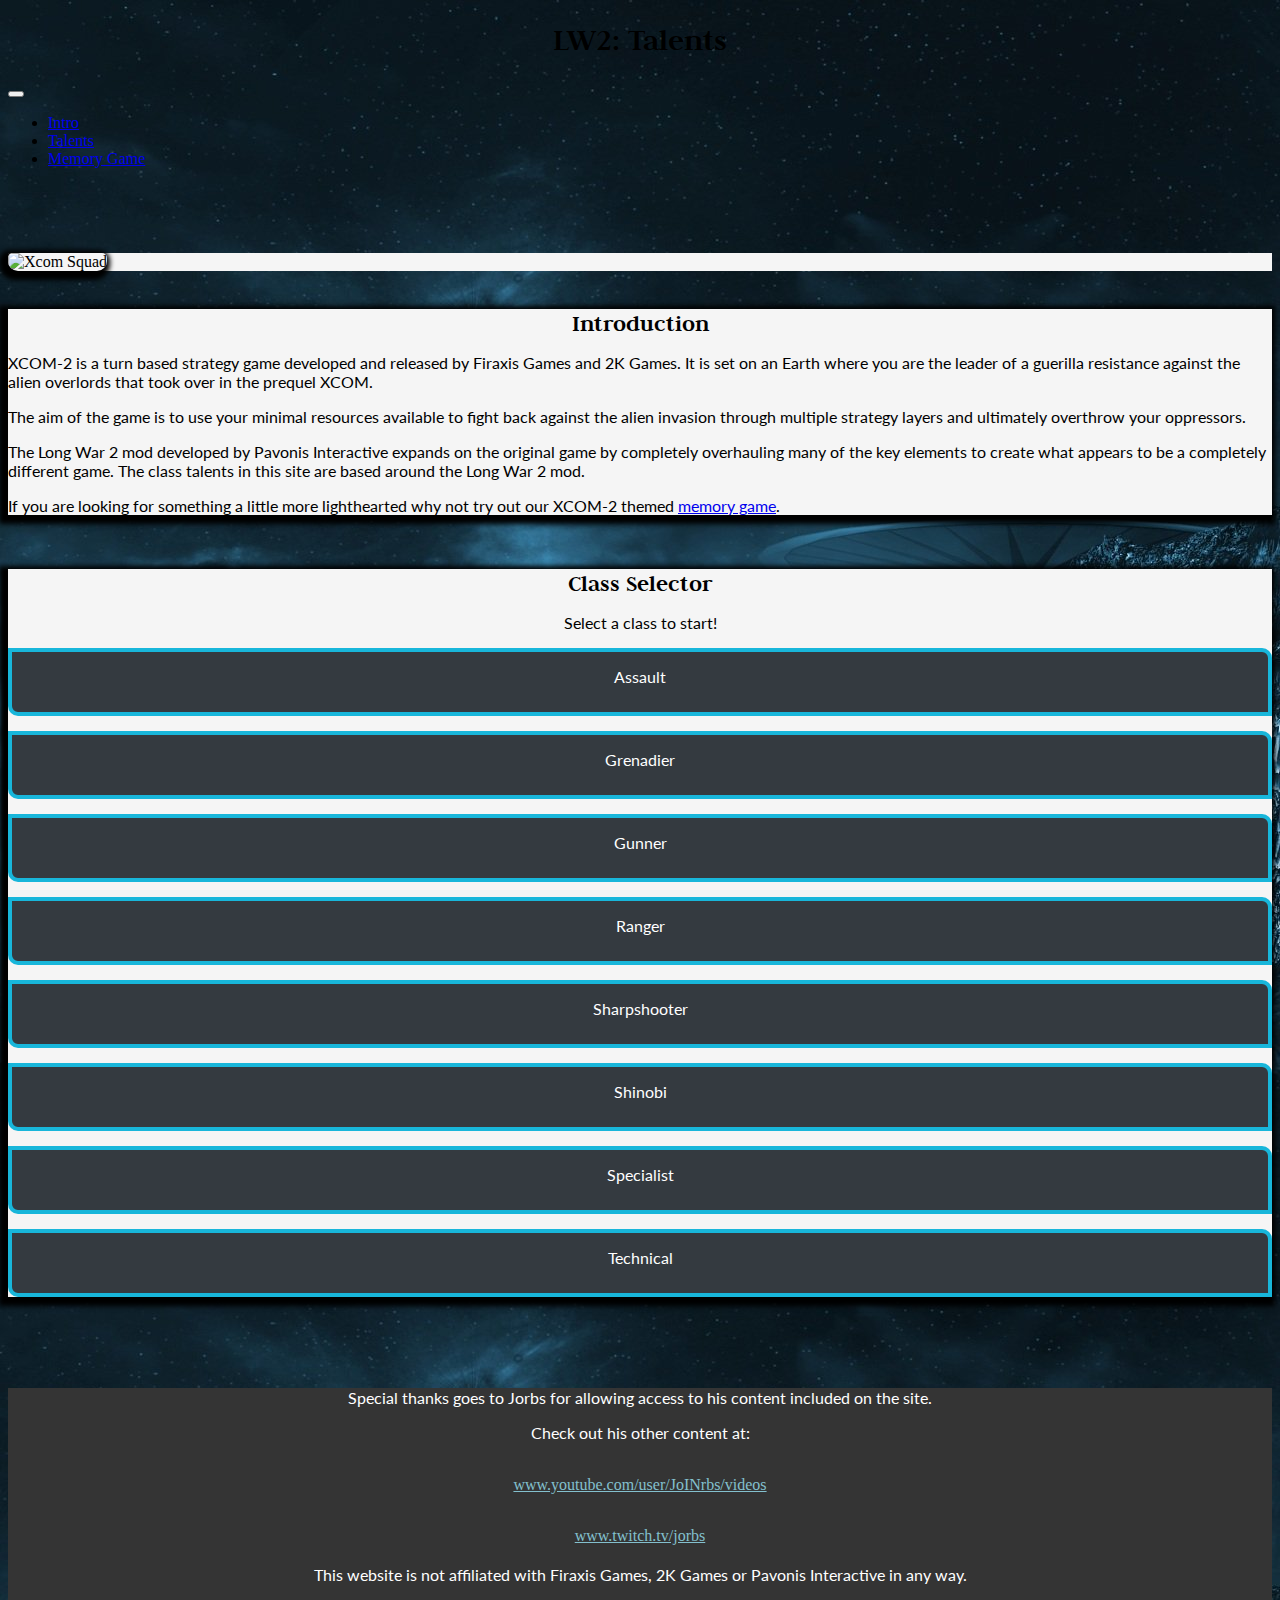
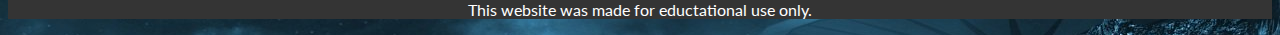
==== commit 56b1d4c1: "Merge pull request #1 from Baldpet/classes-talents" ====
--- a/index.html
+++ b/index.html
@@ -3314,8 +3314,8 @@
                 <iframe class="youtube-video" src="https://www.youtube.com/embed/h3SPxIwsS3Y" frameborder="0" allow="accelerometer; autoplay; encrypted-media; gyroscope; picture-in-picture" allowfullscreen>
                 </iframe>
                 <p>For the videos videos covering the later talents you can find them here:</p>
-                <p><a href="https://www.youtube.com/watch?v=1FbIy1_ue-Y&list=PLesIE_v8rF211FQU_x9JgA0c8v6D45GPl&index=11" target="_blank">Mid Game Assaults</a></p>
-                <p><a href="https://www.youtube.com/watch?v=rj5RfdDqE8Y&list=PLesIE_v8rF211FQU_x9JgA0c8v6D45GPl&index=12" target="_blank">Late Game Assaults</a></p>
+                <a href="https://www.youtube.com/watch?v=1FbIy1_ue-Y&list=PLesIE_v8rF211FQU_x9JgA0c8v6D45GPl&index=11" target="_blank"><div class="button-style link-button">Mid Game Assaults</div></a>
+                <a href="https://www.youtube.com/watch?v=rj5RfdDqE8Y&list=PLesIE_v8rF211FQU_x9JgA0c8v6D45GPl&index=12" target="_blank"><div class="button-style link-button">Late Game Assaults</div></a>
             </div>
         </div>
     </div>
@@ -3329,8 +3329,8 @@
                 <p>Check out Jorbs video below which gives a breakdown of the early game Grenadier talents</p>
                 <iframe class="youtube-video" src="https://www.youtube.com/embed/3Cy-Y4dO7oA" frameborder="0" allow="accelerometer; autoplay; encrypted-media; gyroscope; picture-in-picture" allowfullscreen></iframe>
                 <p>For the videos videos covering the later talents you can find them here:</p>
-                <p><a href="https://www.youtube.com/watch?v=jan1s7s07Aw&list=PLesIE_v8rF211FQU_x9JgA0c8v6D45GPl&index=17" target="_blank">Mid Game Grenadiers</a></p>
-                <p><a href="https://www.youtube.com/watch?v=mPP1-erJuxQ&list=PLesIE_v8rF211FQU_x9JgA0c8v6D45GPl&index=18" target="_blank">Late Game Grenadiers</a></p>
+                <a href="https://www.youtube.com/watch?v=jan1s7s07Aw&list=PLesIE_v8rF211FQU_x9JgA0c8v6D45GPl&index=17" target="_blank"><div class="button-style link-button">Mid Game Grenadiers</div></a>
+                <a href="https://www.youtube.com/watch?v=mPP1-erJuxQ&list=PLesIE_v8rF211FQU_x9JgA0c8v6D45GPl&index=18" target="_blank"><div class="button-style link-button">Late Game Grenadiers</div></a>
             </div>
         </div>
     </div>
@@ -3344,8 +3344,8 @@
                 <p>Check out Jorbs video below which gives a breakdown of the early game Gunner talents</p>
                 <iframe class="youtube-video" src="https://www.youtube.com/embed/I2iwn_Wh_9s" frameborder="0" allow="accelerometer; autoplay; encrypted-media; gyroscope; picture-in-picture" allowfullscreen></iframe>
                 <p>For the videos videos covering the later talents you can find them here:</p>
-                <p><a href="https://www.youtube.com/watch?v=JkMv42tsr3I&list=PLesIE_v8rF211FQU_x9JgA0c8v6D45GPl&index=14" target="_blank">Mid Game Gunners</a></p>
-                <p><a href="https://www.youtube.com/watch?v=oxBaGEEF2tE&list=PLesIE_v8rF211FQU_x9JgA0c8v6D45GPl&index=15" target="_blank">Late Game Gunners</a></p>
+                <a href="https://www.youtube.com/watch?v=JkMv42tsr3I&list=PLesIE_v8rF211FQU_x9JgA0c8v6D45GPl&index=14" target="_blank"><div class="button-style link-button">Mid Game Gunners</div></a>
+                <a href="https://www.youtube.com/watch?v=oxBaGEEF2tE&list=PLesIE_v8rF211FQU_x9JgA0c8v6D45GPl&index=15" target="_blank"><div class="button-style link-button">Late Game Gunners</div></a>
             </div>
         </div>
     </div>
@@ -3359,8 +3359,8 @@
                 <p>Check out Jorbs video below which gives a breakdown of the early game Ranger talents</p>
                 <iframe class="youtube-video" src="https://www.youtube.com/embed/jptfdyLGn4A" frameborder="0" allow="accelerometer; autoplay; encrypted-media; gyroscope; picture-in-picture" allowfullscreen></iframe>
                 <p>For the videos videos covering the later talents you can find them here:</p>
-                <p><a href="https://www.youtube.com/watch?v=CRUF-y2WICA&list=PLesIE_v8rF211FQU_x9JgA0c8v6D45GPl&index=2" target="_blank">Mid Game Rangers</a></p>
-                <p><a href="https://www.youtube.com/watch?v=TciFyuE_96o&list=PLesIE_v8rF211FQU_x9JgA0c8v6D45GPl&index=3" target="_blank">Late Game Rangers</a></p>
+                <a href="https://www.youtube.com/watch?v=CRUF-y2WICA&list=PLesIE_v8rF211FQU_x9JgA0c8v6D45GPl&index=2" target="_blank"><div class="button-style link-button">Mid Game Rangers</div></a>
+                <a href="https://www.youtube.com/watch?v=TciFyuE_96o&list=PLesIE_v8rF211FQU_x9JgA0c8v6D45GPl&index=3" target="_blank"><div class="button-style link-button">Late Game Rangers</div></a>
             </div>
         </div>
     </div>
@@ -3374,8 +3374,8 @@
                 <p>Check out Jorbs video below which gives a breakdown of the early game Sharpshooter talents</p>
                 <iframe class="youtube-video" src="https://www.youtube.com/embed/uFZlPfsAMIw" frameborder="0" allow="accelerometer; autoplay; encrypted-media; gyroscope; picture-in-picture" allowfullscreen></iframe>
                 <p>For the videos videos covering the later talents you can find them here:</p>
-                <p><a href="https://www.youtube.com/watch?v=-aVDv7R_Mys&list=PLesIE_v8rF211FQU_x9JgA0c8v6D45GPl&index=8" target="_blank">Mid Game Sharpshooters</a></p>
-                <p><a href="https://www.youtube.com/watch?v=xBLzcbYkSXA&list=PLesIE_v8rF211FQU_x9JgA0c8v6D45GPl&index=9" target="_blank">Late Game Sharpshooters</a></p>
+                <a href="https://www.youtube.com/watch?v=-aVDv7R_Mys&list=PLesIE_v8rF211FQU_x9JgA0c8v6D45GPl&index=8" target="_blank"><div class="button-style link-button">Mid Game Sharpshooters</div></a>
+                <a href="https://www.youtube.com/watch?v=xBLzcbYkSXA&list=PLesIE_v8rF211FQU_x9JgA0c8v6D45GPl&index=9" target="_blank"><div class="button-style link-button">Late Game Sharpshooters</div></a>
             </div>
         </div>
     </div>
@@ -3389,8 +3389,8 @@
                 <p>Check out Jorbs video below which gives a breakdown of the early game Shinobi talents</p>
                 <iframe class="youtube-video" src="https://www.youtube.com/embed/_vhuZBRPjwE" frameborder="0" allow="accelerometer; autoplay; encrypted-media; gyroscope; picture-in-picture" allowfullscreen></iframe>
                 <p>For the videos videos covering the later talents you can find them here:</p>
-                <p><a href="https://www.youtube.com/watch?v=akps7lacyUU&list=PLesIE_v8rF211FQU_x9JgA0c8v6D45GPl&index=23" target="_blank">Mid Game Shinobis</a></p>
-                <p><a href="https://www.youtube.com/watch?v=LlKUeUpCo-g&list=PLesIE_v8rF211FQU_x9JgA0c8v6D45GPl&index=24" target="_blank">Late Game Shinobis</a></p>
+                <a href="https://www.youtube.com/watch?v=akps7lacyUU&list=PLesIE_v8rF211FQU_x9JgA0c8v6D45GPl&index=23" target="_blank"><div class="button-style link-button">Mid Game Shinobis</div></a>
+                <a href="https://www.youtube.com/watch?v=LlKUeUpCo-g&list=PLesIE_v8rF211FQU_x9JgA0c8v6D45GPl&index=24" target="_blank"><div class="button-style link-button">Late Game Shinobis</div></a>
             </div>
         </div>
     </div>
@@ -3404,8 +3404,8 @@
                 <p>Check out Jorbs video below which gives a breakdown of the early game Specialist talents</p>
                 <iframe class="youtube-video" src="https://www.youtube.com/embed/3qWz6XwHbQY" frameborder="0" allow="accelerometer; autoplay; encrypted-media; gyroscope; picture-in-picture" allowfullscreen></iframe>
                 <p>For the videos videos covering the later talents you can find them here:</p>
-                <p><a href="https://www.youtube.com/watch?v=1CHUL1jXAac&list=PLesIE_v8rF211FQU_x9JgA0c8v6D45GPl&index=20" target="_blank">Mid Game Specialists</a></p>
-                <p><a href="https://www.youtube.com/watch?v=Oq0A-xnTDpk&list=PLesIE_v8rF211FQU_x9JgA0c8v6D45GPl&index=21" target="_blank">Late Game Specialists</a></p>
+                <a href="https://www.youtube.com/watch?v=1CHUL1jXAac&list=PLesIE_v8rF211FQU_x9JgA0c8v6D45GPl&index=20" target="_blank"><div class="button-style link-button">Mid Game Specialists</div></a>
+                <a href="https://www.youtube.com/watch?v=Oq0A-xnTDpk&list=PLesIE_v8rF211FQU_x9JgA0c8v6D45GPl&index=21" target="_blank"><div class="button-style link-button">Late Game Specialists</div></a>
             </div>
         </div>
     </div>
@@ -3419,8 +3419,8 @@
                 <p>Check out Jorbs video below which gives a breakdown of the early game Technical talents</p>
                 <iframe class="youtube-video" src="https://www.youtube.com/embed/FUb7IM7BjX4" frameborder="0" allow="accelerometer; autoplay; encrypted-media; gyroscope; picture-in-picture" allowfullscreen></iframe>
                 <p>For the videos videos covering the later talents you can find them here:</p>
-                <p><a href="https://www.youtube.com/watch?v=vSBQbDq1SGs&list=PLesIE_v8rF211FQU_x9JgA0c8v6D45GPl&index=5" target="_blank">Mid Game Technicals</a></p>
-                <p><a href="https://www.youtube.com/watch?v=QoAq-g-7buo&list=PLesIE_v8rF211FQU_x9JgA0c8v6D45GPl&index=6" target="_blank">Late Game Technicals</a></p>
+                <a href="https://www.youtube.com/watch?v=vSBQbDq1SGs&list=PLesIE_v8rF211FQU_x9JgA0c8v6D45GPl&index=5" target="_blank"><div class="button-style link-button">Mid Game Technicals</div></a>
+                <a href="https://www.youtube.com/watch?v=QoAq-g-7buo&list=PLesIE_v8rF211FQU_x9JgA0c8v6D45GPl&index=6" target="_blank"><div class="button-style link-button">Late Game Technicals</div></a>
             </div>
         </div>
     </div>
@@ -3432,8 +3432,12 @@
                 <div class="col footer-col">
                     <p>Special thanks goes to Jorbs for allowing access to his content included on the site.</p>
                     <p>Check out his other content at:</p>
-                    <p><a class="footer-link" href="https://www.youtube.com/channel/UCpjr4aOTbpvat8Y77e8dd_Q" target="_blank"><i class="fab fa-youtube fa-2x youtube"></i>www.youtube.com/user/JoINrbs/videos</a></p>
-                    <p><a class="footer-link" href="https://www.twitch.tv/jorbs" target="_blank"><i class="fab fa-twitch fa-2x twitch"></i>www.twitch.tv/jorbs</a></p>
+                    <div>
+                        <i class="fab fa-youtube fa-2x youtube"></i>
+                        <a class="footer-link" href="https://www.youtube.com/channel/UCpjr4aOTbpvat8Y77e8dd_Q" target="_blank">www.youtube.com/user/JoINrbs/videos</a>
+                        <i class="fab fa-twitch fa-2x twitch"></i>
+                        <a class="footer-link" href="https://www.twitch.tv/jorbs" target="_blank">www.twitch.tv/jorbs</a>
+                    </div>
                 </div>
             </div>
             <div class="row">
--- a/assets/css/style.css
+++ b/assets/css/style.css
@@ -468,8 +468,11 @@
 }
 
 .footer-link{
-    display: block;
+    display: table;
     margin-bottom: 15px;
+    margin-left: auto;
+    margin-right: auto;
+    color: #83c0ce;
 }
 
 .youtube {
@@ -487,6 +490,24 @@
 .youtube-video {
     height: 360px;
     width: 640px;
+}
+
+.link-button {
+    display: block;
+    margin: auto;
+    margin-bottom: 15px;
+    width: 18rem;
+}
+
+/* a .link-button {
+    color: #ffffff;
+    height: 100%;
+    width: 100%;
+} */
+
+a:hover {
+    color: #ffffff;
+    text-decoration: none;
 }
 
 @media only screen and (max-width: 768px) {
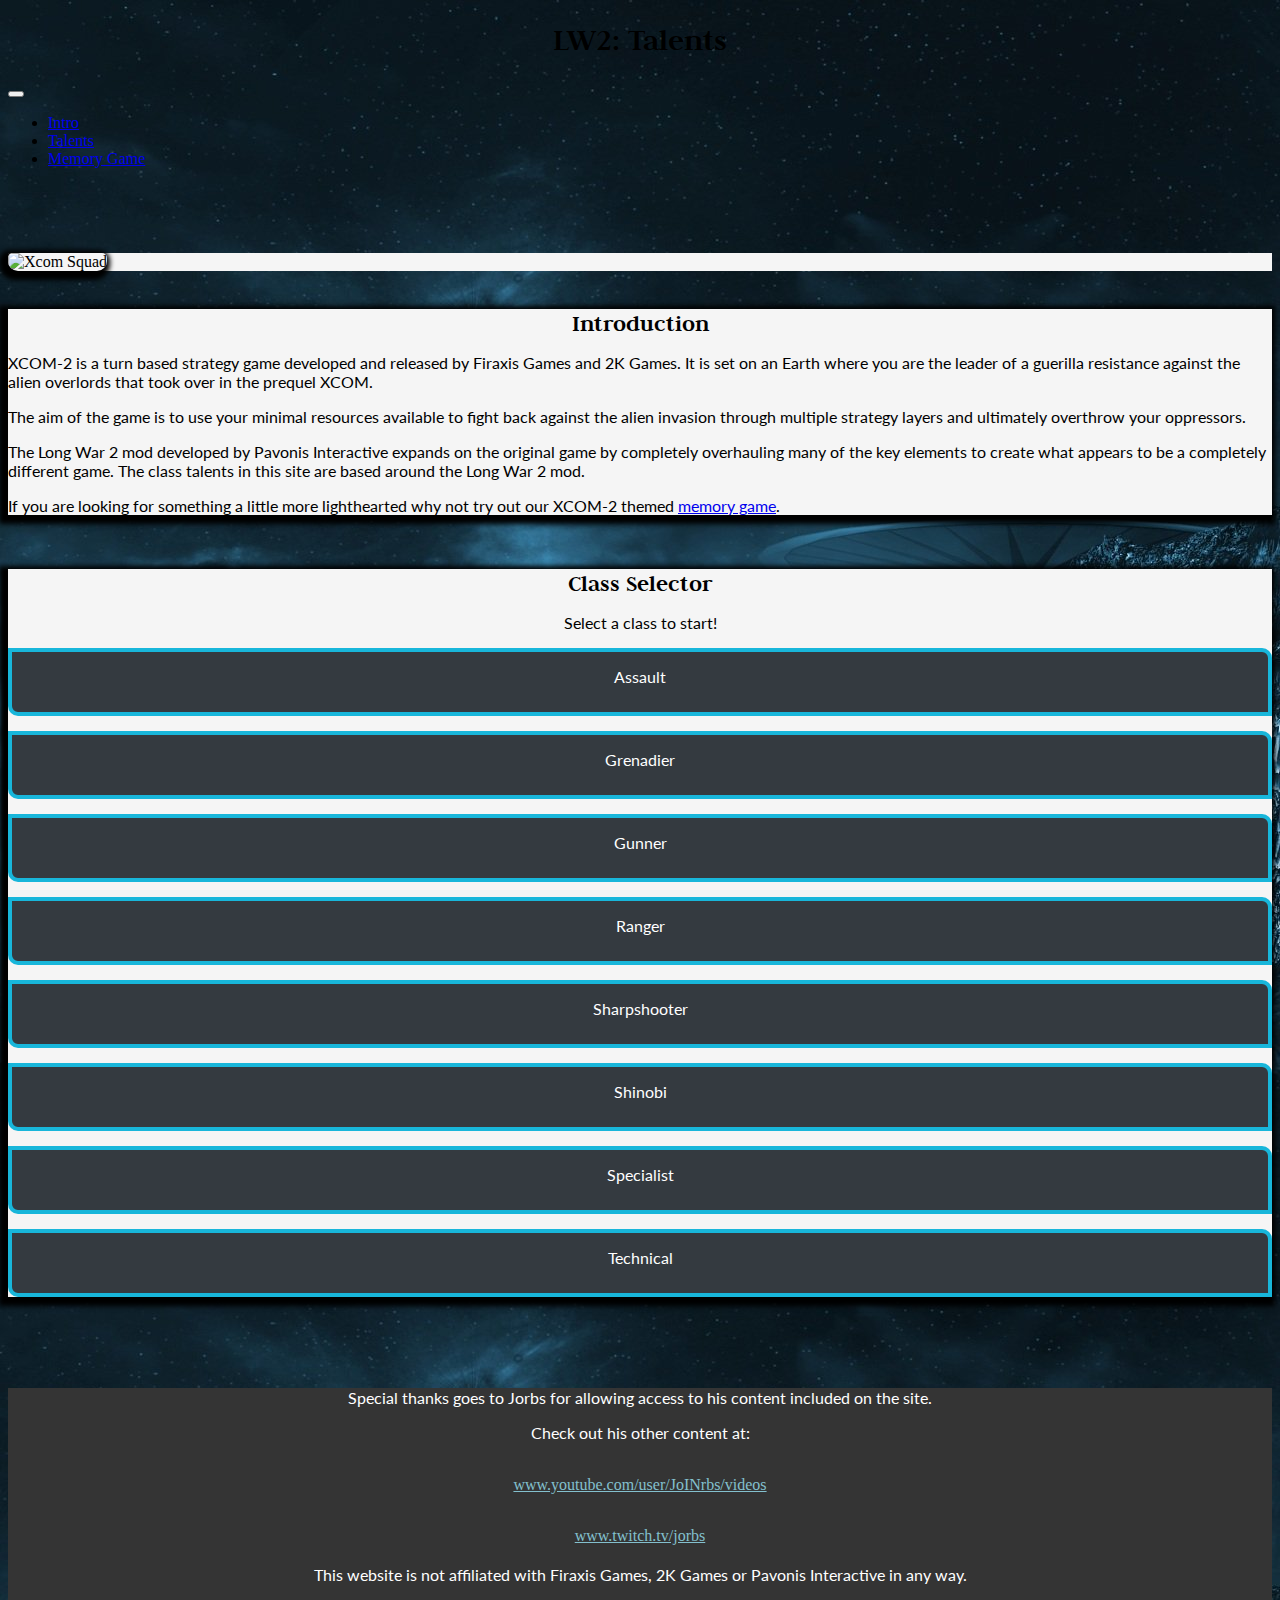
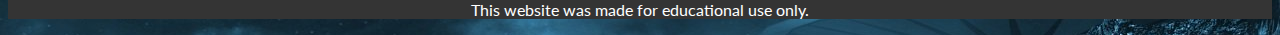
==== commit 71beeb11: "spelling errors corrected" ====
--- a/index.html
+++ b/index.html
@@ -123,8 +123,8 @@
                 <h2>Assault</h2>
                 <div class="box-style">
                     <p>Assualts specialise in dealing high amounts of damage with their primary weapon, which is a shotgun. They are experts in breaking through the enemy lines and creating flanks.</p>
-                    <p>Assaults are also able to stun the enemies with their secondary weapon the Arc Pulser. The Arc Pulser is able to deal damage to robotic enemies if specced with certain talents.</p>
-                    <p>If you are new to Long War 2 why not try one of the prebuilt talent builds below.</p>
+                    <p>Assaults are also able to stun the enemies with their secondary weapon, the Arc Pulser. The Arc Pulser is able to deal damage to robotic enemies if specced with certain talents.</p>
+                    <p>If you are new to Long War 2, why not try one of the prebuilt talent builds below.</p>
                 </div>
             </div>
         </div>
@@ -145,8 +145,8 @@
                 <h2>Grenadier</h2>
                 <div class="box-style">
                     <p>The Grenadier is mainly a support soldier who is equipped with a grenade launcher which allows them to launch grenades further and with a bigger splash area than regular soldiers.</p>
-                    <p>Through they talent tree they are able to specialise in destroying enemy cover, stunning enemies and making the hack chance easier on mechanical enemies.</p>
-                    <p>If you are new to Long War 2 why not try one of the prebuilt talent builds below.</p>
+                    <p>Through their talent tree they are able to specialise in destroying enemy cover, stunning enemies or making the hack chance easier on mechanical enemies.</p>
+                    <p>If you are new to Long War 2, why not try one of the prebuilt talent builds below.</p>
                 </div>
             </div>
         </div>
@@ -166,9 +166,9 @@
             <div class="col">
                 <h2>Gunner</h2>
                 <div class="box-style">
-                    <p>The Gunner can be a damage dealer or a support soldier, they are unique as the only class able to operate the heavy cannon primary weapon. The cannon is able to deal heavy damage and restrict the enemy through suppression.</p>
-                    <p>Dependent on what you need for the squad the gunner can specialise in suppression and locking down the enemy or on damage dealing so that when they hit the enemy is unlikely to get back up.</p>
-                    <p>If you are new to Long War 2 why not try one of the prebuilt talent builds below.</p>
+                    <p>The Gunner can be a damage dealer or a support soldier. They are unique being the only class able to operate the heavy cannon primary weapon. The cannon is able to deal heavy damage and restrict the enemy through suppression.</p>
+                    <p>Dependent on what you need for the squad, the gunner can specialise in suppression and locking down the enemy or on damage dealing so that when they hit the enemy they are unlikely to get back up.</p>
+                    <p>If you are new to Long War 2, why not try one of the prebuilt talent builds below.</p>
                 </div>
             </div>
         </div>
@@ -188,9 +188,9 @@
             <div class="col">
                 <h2>Ranger</h2>
                 <div class="box-style">
-                    <p>Rangers are mainly damage dealers who specialise in dealing damage with their main rifle. They also have access to a sawn-off shotgun to allow them to be more effective in short range situations.</p>
-                    <p>Through the talent tree you can spec the soldiers to excel in offensive situations by multiple attacks in your turn or defensive abilities for when the aliens are patrolling to you.</p>
-                    <p>If you are new to Long War 2 why not try one of the prebuilt talent builds below.</p>
+                    <p>Rangers are mainly damage dealers who specialise in dealing damage with their main rifle. They also have access to a sawed-off shotgun to allow them to be more effective in short range situations.</p>
+                    <p>Through their talent tree, you can spec the soldiers to excel in offensive situations by multiple attacks in your turn or defensive abilities for when the aliens are patrolling to you.</p>
+                    <p>If you are new to Long War 2, why not try one of the prebuilt talent builds below.</p>
                 </div>
             </div>
         </div>
@@ -210,10 +210,10 @@
             <div class="col">
                 <h2>Sharpshooter</h2>
                 <div class="box-style">
-                    <p>Sharpshooters specialise by using their sniper rifle to deal high damage. With high aim they are likely to be able to hit shots even when the enemy is in high cover.
+                    <p>Sharpshooters specialise by using their sniper rifle to deal high damage. With high aim, they are likely to be able to hit shots even when the enemy is in high cover.
                      Snipers can also be used in a support role utilising their holo-targeter to allow the rest of the squad a higher chance to hit.</p>
                     <p>The Sharpshooter talent tree allows you to maximise your role either as a spotter for the rest of the squad or building you into a highly accurate assassin.</p>
-                    <p>If you are new to Long War 2 why not try one of the prebuilt talent builds below.</p>
+                    <p>If you are new to Long War 2, why not try one of the prebuilt talent builds below.</p>
                 </div>
             </div>
         </div>
@@ -235,7 +235,7 @@
                 <div class="box-style">
                     <p>The Shinobi class is usually a support class allowing vision of the battlefield without triggering the enemy patrols. They can also be damage dealers utilising their expertise with their sword.</p>
                     <p>The Shinobi talent tree allows you to spec them to be extremely hard for the aliens to detect or to give them more skills with their sword to turn them into a close combat damage dealer.</p>
-                    <p>If you are new to Long War 2 why not try one of the prebuilt talent builds below.</p>
+                    <p>If you are new to Long War 2, why not try one of the prebuilt talent builds below.</p>
                 </div>
             </div>
         </div>
@@ -255,9 +255,9 @@
             <div class="col">
                 <h2>Specialist</h2>
                 <div class="box-style">
-                    <p>The Specialist soldier is an expert in all things tech, they are very versatile and can be a healer, support or damage dealer. They have a drone with them that most of their skills are utilised through.</p>
-                    <p>Through the talent tree the Specialist is able to increase their hack chances against the mechanical enemies or can be specced towards a more supportive role through healing and sustain.</p>
-                    <p>If you are new to Long War 2 why not try one of the prebuilt talent builds below.</p>
+                    <p>The Specialist soldier is an expert in all things tech. They are very versatile and can be a healer, support or damage dealer. They have a drone with them that most of their skills are utilised through.</p>
+                    <p>Through their talent tree, the Specialist is able to increase their hack chances against the mechanical enemies or can be specced towards a more supportive role through healing and sustain.</p>
+                    <p>If you are new to Long War 2, why not try one of the prebuilt talent builds below.</p>
                 </div>
             </div>
         </div>
@@ -279,7 +279,7 @@
                 <div class="box-style">
                     <p>The Technical is a soldier specialised in heavy weapons. They have a rocket and a flamethrower equipped which are used to destroy enemy cover and control the battlefield.</p>
                     <p>The Technical's talent tree is aimed at increasing the power and functionality of their rockets and flamethrower.</p>
-                    <p>If you are new to Long War 2 why not try one of the prebuilt talent builds below.</p>
+                    <p>If you are new to Long War 2, why not try one of the prebuilt talent builds below.</p>
                 </div>
             </div>
         </div>
@@ -3310,10 +3310,10 @@
         <div class="row">
             <div class="col youtube-col">
                 <h2>Need More Help Selecting Talents?</h2>
-                <p>Check out Jorbs video below which gives a breakdown of the early game Assault talents</p>
+                <p>Check out Jorbs' video below which gives a breakdown of the early game Assault talents</p>
                 <iframe class="youtube-video" src="https://www.youtube.com/embed/h3SPxIwsS3Y" frameborder="0" allow="accelerometer; autoplay; encrypted-media; gyroscope; picture-in-picture" allowfullscreen>
                 </iframe>
-                <p>For the videos videos covering the later talents you can find them here:</p>
+                <p>For the videos covering the later talents, you can find them here:</p>
                 <a href="https://www.youtube.com/watch?v=1FbIy1_ue-Y&list=PLesIE_v8rF211FQU_x9JgA0c8v6D45GPl&index=11" target="_blank"><div class="button-style link-button">Mid Game Assaults</div></a>
                 <a href="https://www.youtube.com/watch?v=rj5RfdDqE8Y&list=PLesIE_v8rF211FQU_x9JgA0c8v6D45GPl&index=12" target="_blank"><div class="button-style link-button">Late Game Assaults</div></a>
             </div>
@@ -3326,9 +3326,9 @@
         <div class="row">
             <div class="col youtube-col">
                 <h2>Need More Help Selecting Talents?</h2>
-                <p>Check out Jorbs video below which gives a breakdown of the early game Grenadier talents</p>
+                <p>Check out Jorbs' video below which gives a breakdown of the early game Grenadier talents</p>
                 <iframe class="youtube-video" src="https://www.youtube.com/embed/3Cy-Y4dO7oA" frameborder="0" allow="accelerometer; autoplay; encrypted-media; gyroscope; picture-in-picture" allowfullscreen></iframe>
-                <p>For the videos videos covering the later talents you can find them here:</p>
+                <p>For the videos covering the later talents, you can find them here:</p>
                 <a href="https://www.youtube.com/watch?v=jan1s7s07Aw&list=PLesIE_v8rF211FQU_x9JgA0c8v6D45GPl&index=17" target="_blank"><div class="button-style link-button">Mid Game Grenadiers</div></a>
                 <a href="https://www.youtube.com/watch?v=mPP1-erJuxQ&list=PLesIE_v8rF211FQU_x9JgA0c8v6D45GPl&index=18" target="_blank"><div class="button-style link-button">Late Game Grenadiers</div></a>
             </div>
@@ -3341,9 +3341,9 @@
         <div class="row">
             <div class="col youtube-col">
                 <h2>Need More Help Selecting Talents?</h2>
-                <p>Check out Jorbs video below which gives a breakdown of the early game Gunner talents</p>
+                <p>Check out Jorbs' video below which gives a breakdown of the early game Gunner talents</p>
                 <iframe class="youtube-video" src="https://www.youtube.com/embed/I2iwn_Wh_9s" frameborder="0" allow="accelerometer; autoplay; encrypted-media; gyroscope; picture-in-picture" allowfullscreen></iframe>
-                <p>For the videos videos covering the later talents you can find them here:</p>
+                <p>For the videos covering the later, talents you can find them here:</p>
                 <a href="https://www.youtube.com/watch?v=JkMv42tsr3I&list=PLesIE_v8rF211FQU_x9JgA0c8v6D45GPl&index=14" target="_blank"><div class="button-style link-button">Mid Game Gunners</div></a>
                 <a href="https://www.youtube.com/watch?v=oxBaGEEF2tE&list=PLesIE_v8rF211FQU_x9JgA0c8v6D45GPl&index=15" target="_blank"><div class="button-style link-button">Late Game Gunners</div></a>
             </div>
@@ -3356,9 +3356,9 @@
         <div class="row">
             <div class="col youtube-col">
                 <h2>Need More Help Selecting Talents?</h2>
-                <p>Check out Jorbs video below which gives a breakdown of the early game Ranger talents</p>
+                <p>Check out Jorbs' video below which gives a breakdown of the early game Ranger talents</p>
                 <iframe class="youtube-video" src="https://www.youtube.com/embed/jptfdyLGn4A" frameborder="0" allow="accelerometer; autoplay; encrypted-media; gyroscope; picture-in-picture" allowfullscreen></iframe>
-                <p>For the videos videos covering the later talents you can find them here:</p>
+                <p>For the videos covering the later talents, you can find them here:</p>
                 <a href="https://www.youtube.com/watch?v=CRUF-y2WICA&list=PLesIE_v8rF211FQU_x9JgA0c8v6D45GPl&index=2" target="_blank"><div class="button-style link-button">Mid Game Rangers</div></a>
                 <a href="https://www.youtube.com/watch?v=TciFyuE_96o&list=PLesIE_v8rF211FQU_x9JgA0c8v6D45GPl&index=3" target="_blank"><div class="button-style link-button">Late Game Rangers</div></a>
             </div>
@@ -3371,9 +3371,9 @@
         <div class="row">
             <div class="col youtube-col">
                 <h2>Need More Help Selecting Talents?</h2>
-                <p>Check out Jorbs video below which gives a breakdown of the early game Sharpshooter talents</p>
+                <p>Check out Jorbs' video below which gives a breakdown of the early game Sharpshooter talents</p>
                 <iframe class="youtube-video" src="https://www.youtube.com/embed/uFZlPfsAMIw" frameborder="0" allow="accelerometer; autoplay; encrypted-media; gyroscope; picture-in-picture" allowfullscreen></iframe>
-                <p>For the videos videos covering the later talents you can find them here:</p>
+                <p>For the videos covering the later talents, you can find them here:</p>
                 <a href="https://www.youtube.com/watch?v=-aVDv7R_Mys&list=PLesIE_v8rF211FQU_x9JgA0c8v6D45GPl&index=8" target="_blank"><div class="button-style link-button">Mid Game Sharpshooters</div></a>
                 <a href="https://www.youtube.com/watch?v=xBLzcbYkSXA&list=PLesIE_v8rF211FQU_x9JgA0c8v6D45GPl&index=9" target="_blank"><div class="button-style link-button">Late Game Sharpshooters</div></a>
             </div>
@@ -3386,9 +3386,9 @@
         <div class="row">
             <div class="col youtube-col">
                 <h2>Need More Help Selecting Talents?</h2>
-                <p>Check out Jorbs video below which gives a breakdown of the early game Shinobi talents</p>
+                <p>Check out Jorbs' video below which gives a breakdown of the early game Shinobi talents</p>
                 <iframe class="youtube-video" src="https://www.youtube.com/embed/_vhuZBRPjwE" frameborder="0" allow="accelerometer; autoplay; encrypted-media; gyroscope; picture-in-picture" allowfullscreen></iframe>
-                <p>For the videos videos covering the later talents you can find them here:</p>
+                <p>For the videos covering the later talents, you can find them here:</p>
                 <a href="https://www.youtube.com/watch?v=akps7lacyUU&list=PLesIE_v8rF211FQU_x9JgA0c8v6D45GPl&index=23" target="_blank"><div class="button-style link-button">Mid Game Shinobis</div></a>
                 <a href="https://www.youtube.com/watch?v=LlKUeUpCo-g&list=PLesIE_v8rF211FQU_x9JgA0c8v6D45GPl&index=24" target="_blank"><div class="button-style link-button">Late Game Shinobis</div></a>
             </div>
@@ -3401,9 +3401,9 @@
         <div class="row">
             <div class="col youtube-col">
                 <h2>Need More Help Selecting Talents?</h2>
-                <p>Check out Jorbs video below which gives a breakdown of the early game Specialist talents</p>
+                <p>Check out Jorbs' video below which gives a breakdown of the early game Specialist talents</p>
                 <iframe class="youtube-video" src="https://www.youtube.com/embed/3qWz6XwHbQY" frameborder="0" allow="accelerometer; autoplay; encrypted-media; gyroscope; picture-in-picture" allowfullscreen></iframe>
-                <p>For the videos videos covering the later talents you can find them here:</p>
+                <p>For the videos covering the later talents, you can find them here:</p>
                 <a href="https://www.youtube.com/watch?v=1CHUL1jXAac&list=PLesIE_v8rF211FQU_x9JgA0c8v6D45GPl&index=20" target="_blank"><div class="button-style link-button">Mid Game Specialists</div></a>
                 <a href="https://www.youtube.com/watch?v=Oq0A-xnTDpk&list=PLesIE_v8rF211FQU_x9JgA0c8v6D45GPl&index=21" target="_blank"><div class="button-style link-button">Late Game Specialists</div></a>
             </div>
@@ -3416,9 +3416,9 @@
         <div class="row">
             <div class="col youtube-col">
                 <h2>Need More Help Selecting Talents?</h2>
-                <p>Check out Jorbs video below which gives a breakdown of the early game Technical talents</p>
+                <p>Check out Jorbs' video below which gives a breakdown of the early game Technical talents</p>
                 <iframe class="youtube-video" src="https://www.youtube.com/embed/FUb7IM7BjX4" frameborder="0" allow="accelerometer; autoplay; encrypted-media; gyroscope; picture-in-picture" allowfullscreen></iframe>
-                <p>For the videos videos covering the later talents you can find them here:</p>
+                <p>For the videos covering the later talents, you can find them here:</p>
                 <a href="https://www.youtube.com/watch?v=vSBQbDq1SGs&list=PLesIE_v8rF211FQU_x9JgA0c8v6D45GPl&index=5" target="_blank"><div class="button-style link-button">Mid Game Technicals</div></a>
                 <a href="https://www.youtube.com/watch?v=QoAq-g-7buo&list=PLesIE_v8rF211FQU_x9JgA0c8v6D45GPl&index=6" target="_blank"><div class="button-style link-button">Late Game Technicals</div></a>
             </div>
@@ -3443,7 +3443,7 @@
             <div class="row">
                 <div class="col small-font">
                     <p>This website is not affiliated with Firaxis Games, 2K Games or Pavonis Interactive in any way.</p>
-                    <p>This website was made for eductational use only.</p>
+                    <p>This website was made for educational use only.</p>
                 </div>
             </div>
         </div>
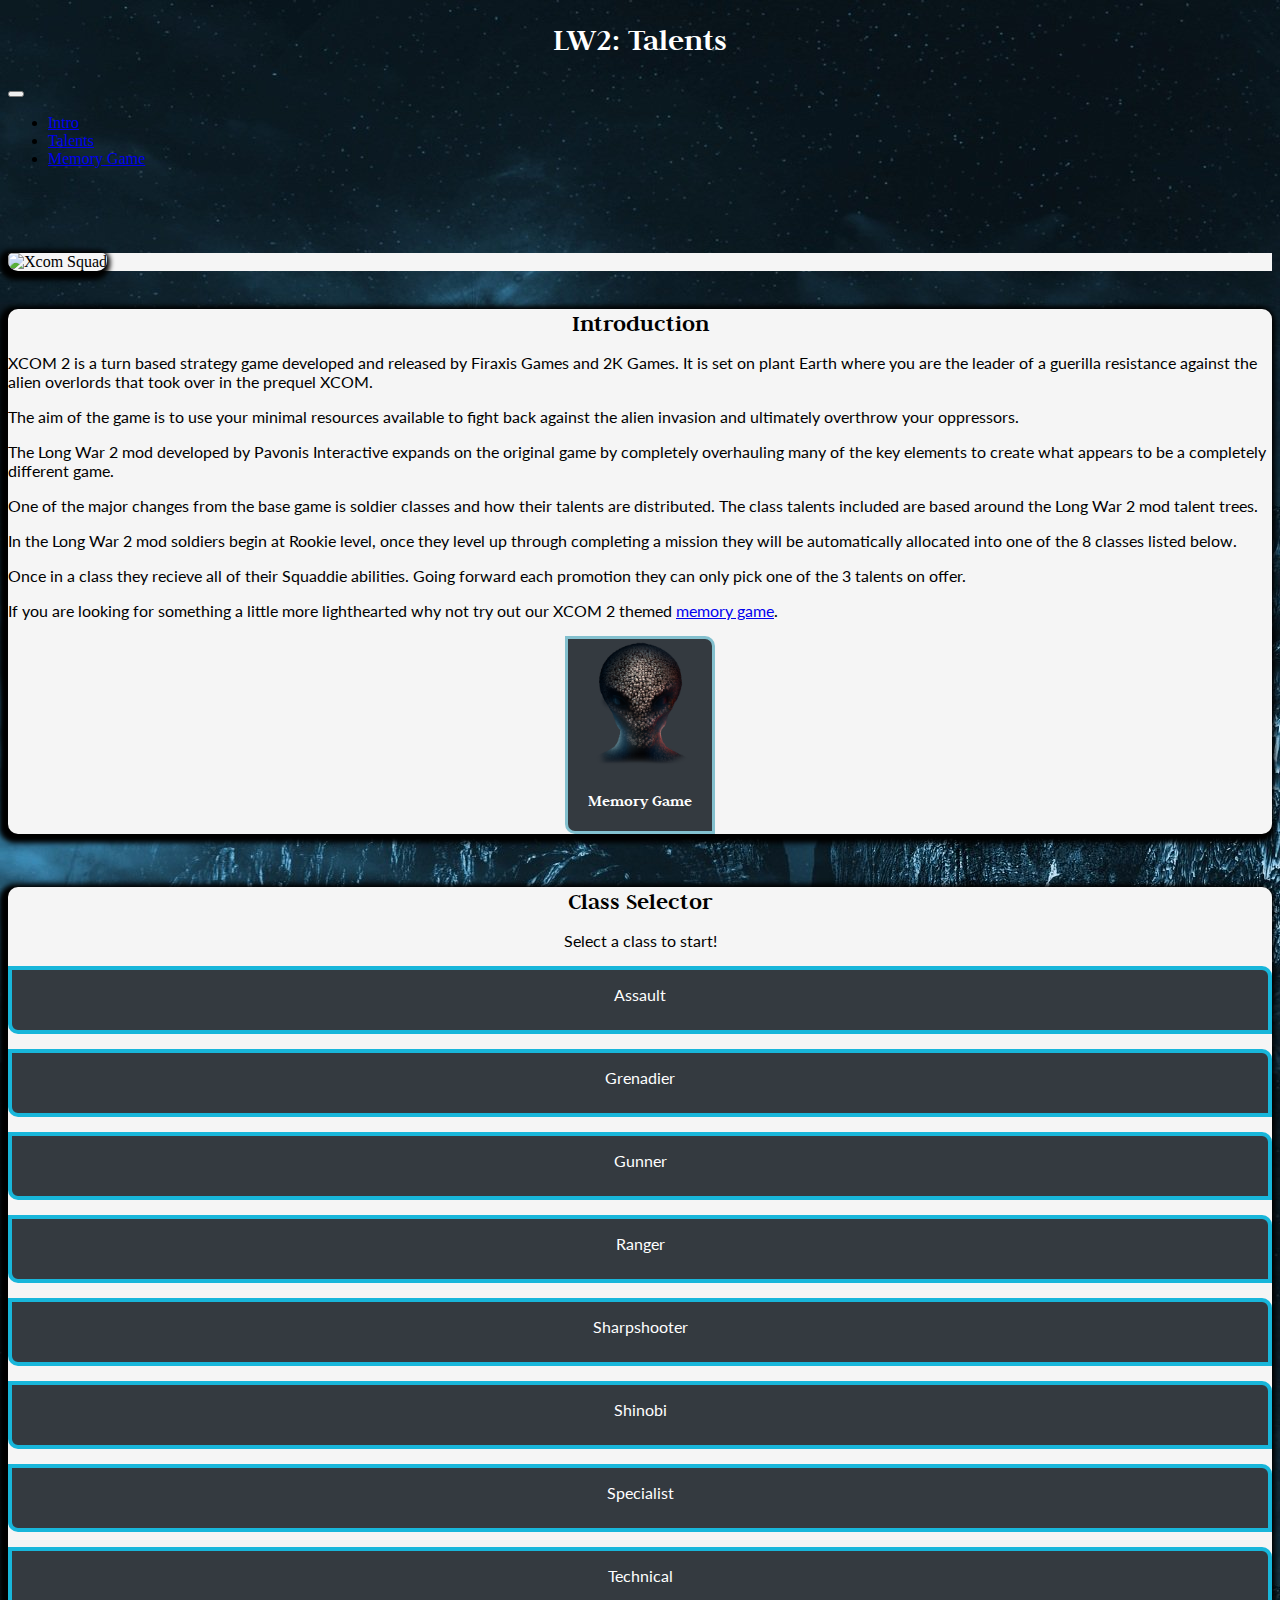
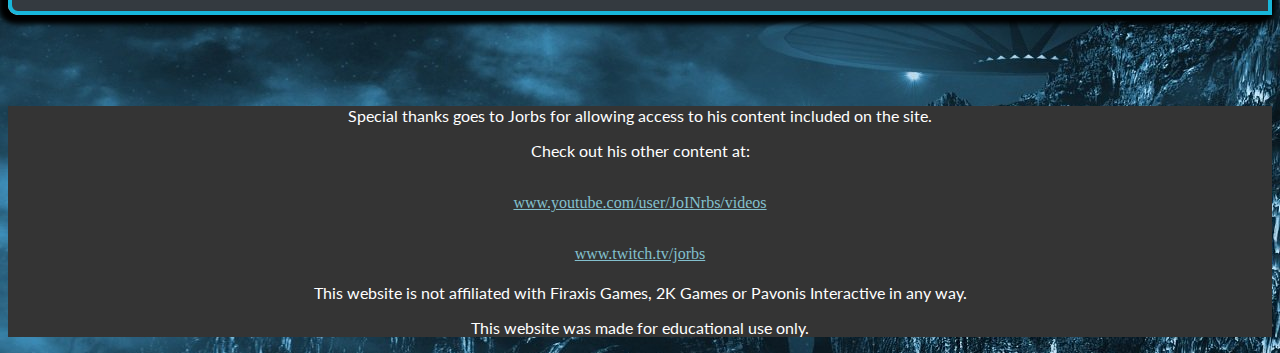
==== commit 488584ef: "Updated the button on the main page to take you to the memory game" ====
--- a/index.html
+++ b/index.html
@@ -13,7 +13,7 @@
     <header>
         <nav class="navbar fixed-top navbar-expand-lg navbar-dark bg-dark">
             <div class="navbar-brand mx-auto">
-                <h1>LW2: Talents</h1>
+                <a class="logo" href="index.html"><h1>LW2: Talents</h1></a>
             </div>
             <button class="navbar-toggler" type="button" data-toggle="collapse" data-target="#navbarNav" aria-controls="navbarNav" aria-expanded="false" aria-label="Toggle navigation">
                 <span class="navbar-toggler-icon"></span>
@@ -44,25 +44,33 @@
     </div>
     <div class="break"></div>
 <!--------------------Introduction-------------------------->
-    <div class="container intro-container">
+    <div class="container intro-container index-intro">
         <div class="row">
             <div class="col">
                 <div>
                     <h2>Introduction</h2>
-                    <p>XCOM-2 is a turn based strategy game developed and released by Firaxis Games and 2K Games. It is set on an Earth where you are the leader of 
+                    <p>XCOM 2 is a turn based strategy game developed and released by Firaxis Games and 2K Games. It is set on plant Earth where you are the leader of 
                     a guerilla resistance against the alien overlords that took over in the prequel XCOM.</p>
-                    <p>The aim of the game is to use your minimal resources available to fight back against the alien invasion through multiple strategy layers and
-                     ultimately overthrow your oppressors.</p>
-                    <p id="class-selector">The Long War 2 mod developed by Pavonis Interactive expands on the original game by completely overhauling many of the key elements to create
-                     what appears to be a completely different game. The class talents in this site are based around the Long War 2 mod.</p>
-                    <p>If you are looking for something a little more lighthearted why not try out our XCOM-2 themed <a href="memory.html">memory game</a>.</p>
+                    <p>The aim of the game is to use your minimal resources available to fight back against the alien invasion and ultimately overthrow your oppressors.</p>
+                    <p>The Long War 2 mod developed by Pavonis Interactive expands on the original game by completely overhauling many of the key elements to create
+                     what appears to be a completely different game.</p>
+                    <p>One of the major changes from the base game is soldier classes and how their talents are distributed. The class talents included are based around the Long War 2 mod talent trees.</p>
+                    <p>In the Long War 2 mod soldiers begin at Rookie level, once they level up through completing a mission they will be automatically allocated into one of the 8 classes listed below.</p>
+                    <p>Once in a class they recieve all of their Squaddie abilities. Going forward each promotion they can only pick one of the 3 talents on offer.</p>
+                    <p>If you are looking for something a little more lighthearted why not try out our XCOM 2 themed <a href="memory.html">memory game</a>.</p>
+                </div>
+                <div class="memory-link" id="class-selector">
+                    <a href="memory.html">
+                        <img src="assets/images/skulls2_faded.png" alt="alien head">
+                        <h4>Memory Game</h4>
+                    </a>
                 </div>
             </div>
         </div>
     </div>
     <div class="break"></div>
 <!--------------------Class Selector-------------------------->
-    <div class="container intro-container">
+    <div class="container intro-container index-intro">
         <div class="row">
             <div class="col selector-col">
                 <h2>Class Selector</h2>
@@ -71,44 +79,44 @@
         </div>
         <div class="row">
             <div class="col-6 col-md-3">
-                <div class="class-selector" id="assault">
+                <div class="class-selector" data-class=".assault-talents">
                     <p>Assault</p>
                 </div>
             </div>
             <div class="col-6 col-md-3">
-                <div class="class-selector" id="grenadier">
+                <div class="class-selector" data-class=".grenadier-talents">
                     <p>Grenadier</p>
                 </div>
             </div>
             <div class="col-6 col-md-3">
-                <div class="class-selector" id="gunner">
+                <div class="class-selector" data-class=".gunner-talents">
                     <p>Gunner</p>
                 </div>
             </div>
             <div class="col-6 col-md-3">
-                <div class="class-selector" id="ranger">
+                <div class="class-selector" data-class=".ranger-talents">
                     <p>Ranger</p>
                 </div>
             </div>
         </div>
         <div class="row">
             <div class="col-6 col-md-3">
-                <div class="class-selector" id="sharpshooter">
+                <div class="class-selector" data-class=".sharpshooter-talents">
                     <p>Sharpshooter</p>
                 </div>
             </div>
             <div class="col-6 col-md-3">
-                <div class="class-selector" id="shinobi">
+                <div class="class-selector" data-class=".shinobi-talents">
                     <p>Shinobi</p>
                 </div>
             </div>
             <div class="col-6 col-md-3">
-                <div class="class-selector" id="specialist">
+                <div class="class-selector" data-class=".specialist-talents">
                     <p>Specialist</p>
                 </div>
             </div>
             <div class="col-6 col-md-3">
-                <div class="class-selector" id="technical">
+                <div class="class-selector" data-class=".technical-talents" id="technical">
                     <p>Technical</p>
                 </div>
             </div>
@@ -3292,7 +3300,7 @@
         </div>
     </div>
 
-<!--------------------Reset Talents Button-------------------------->  
+<!--                         Reset Talents Button-------------------------->  
     
     <div class="container reset-container-style assault-talents grenadier-talents gunner-talents ranger-talents sharpshooter-talents shinobi-talents specialist-talents technical-talents hidden">
         <div class="break"></div>
@@ -3311,7 +3319,7 @@
             <div class="col youtube-col">
                 <h2>Need More Help Selecting Talents?</h2>
                 <p>Check out Jorbs' video below which gives a breakdown of the early game Assault talents</p>
-                <iframe class="youtube-video" src="https://www.youtube.com/embed/h3SPxIwsS3Y" frameborder="0" allow="accelerometer; autoplay; encrypted-media; gyroscope; picture-in-picture" allowfullscreen>
+                <iframe class="youtube-video" src="https://www.youtube.com/embed/h3SPxIwsS3Y" allow="accelerometer; autoplay; encrypted-media; gyroscope; picture-in-picture" allowfullscreen>
                 </iframe>
                 <p>For the videos covering the later talents, you can find them here:</p>
                 <a href="https://www.youtube.com/watch?v=1FbIy1_ue-Y&list=PLesIE_v8rF211FQU_x9JgA0c8v6D45GPl&index=11" target="_blank"><div class="button-style link-button">Mid Game Assaults</div></a>
@@ -3327,7 +3335,7 @@
             <div class="col youtube-col">
                 <h2>Need More Help Selecting Talents?</h2>
                 <p>Check out Jorbs' video below which gives a breakdown of the early game Grenadier talents</p>
-                <iframe class="youtube-video" src="https://www.youtube.com/embed/3Cy-Y4dO7oA" frameborder="0" allow="accelerometer; autoplay; encrypted-media; gyroscope; picture-in-picture" allowfullscreen></iframe>
+                <iframe class="youtube-video" src="https://www.youtube.com/embed/3Cy-Y4dO7oA" allow="accelerometer; autoplay; encrypted-media; gyroscope; picture-in-picture" allowfullscreen></iframe>
                 <p>For the videos covering the later talents, you can find them here:</p>
                 <a href="https://www.youtube.com/watch?v=jan1s7s07Aw&list=PLesIE_v8rF211FQU_x9JgA0c8v6D45GPl&index=17" target="_blank"><div class="button-style link-button">Mid Game Grenadiers</div></a>
                 <a href="https://www.youtube.com/watch?v=mPP1-erJuxQ&list=PLesIE_v8rF211FQU_x9JgA0c8v6D45GPl&index=18" target="_blank"><div class="button-style link-button">Late Game Grenadiers</div></a>
@@ -3342,7 +3350,7 @@
             <div class="col youtube-col">
                 <h2>Need More Help Selecting Talents?</h2>
                 <p>Check out Jorbs' video below which gives a breakdown of the early game Gunner talents</p>
-                <iframe class="youtube-video" src="https://www.youtube.com/embed/I2iwn_Wh_9s" frameborder="0" allow="accelerometer; autoplay; encrypted-media; gyroscope; picture-in-picture" allowfullscreen></iframe>
+                <iframe class="youtube-video" src="https://www.youtube.com/embed/I2iwn_Wh_9s" allow="accelerometer; autoplay; encrypted-media; gyroscope; picture-in-picture" allowfullscreen></iframe>
                 <p>For the videos covering the later, talents you can find them here:</p>
                 <a href="https://www.youtube.com/watch?v=JkMv42tsr3I&list=PLesIE_v8rF211FQU_x9JgA0c8v6D45GPl&index=14" target="_blank"><div class="button-style link-button">Mid Game Gunners</div></a>
                 <a href="https://www.youtube.com/watch?v=oxBaGEEF2tE&list=PLesIE_v8rF211FQU_x9JgA0c8v6D45GPl&index=15" target="_blank"><div class="button-style link-button">Late Game Gunners</div></a>
@@ -3357,7 +3365,7 @@
             <div class="col youtube-col">
                 <h2>Need More Help Selecting Talents?</h2>
                 <p>Check out Jorbs' video below which gives a breakdown of the early game Ranger talents</p>
-                <iframe class="youtube-video" src="https://www.youtube.com/embed/jptfdyLGn4A" frameborder="0" allow="accelerometer; autoplay; encrypted-media; gyroscope; picture-in-picture" allowfullscreen></iframe>
+                <iframe class="youtube-video" src="https://www.youtube.com/embed/jptfdyLGn4A" allow="accelerometer; autoplay; encrypted-media; gyroscope; picture-in-picture" allowfullscreen></iframe>
                 <p>For the videos covering the later talents, you can find them here:</p>
                 <a href="https://www.youtube.com/watch?v=CRUF-y2WICA&list=PLesIE_v8rF211FQU_x9JgA0c8v6D45GPl&index=2" target="_blank"><div class="button-style link-button">Mid Game Rangers</div></a>
                 <a href="https://www.youtube.com/watch?v=TciFyuE_96o&list=PLesIE_v8rF211FQU_x9JgA0c8v6D45GPl&index=3" target="_blank"><div class="button-style link-button">Late Game Rangers</div></a>
@@ -3372,7 +3380,7 @@
             <div class="col youtube-col">
                 <h2>Need More Help Selecting Talents?</h2>
                 <p>Check out Jorbs' video below which gives a breakdown of the early game Sharpshooter talents</p>
-                <iframe class="youtube-video" src="https://www.youtube.com/embed/uFZlPfsAMIw" frameborder="0" allow="accelerometer; autoplay; encrypted-media; gyroscope; picture-in-picture" allowfullscreen></iframe>
+                <iframe class="youtube-video" src="https://www.youtube.com/embed/uFZlPfsAMIw" allow="accelerometer; autoplay; encrypted-media; gyroscope; picture-in-picture" allowfullscreen></iframe>
                 <p>For the videos covering the later talents, you can find them here:</p>
                 <a href="https://www.youtube.com/watch?v=-aVDv7R_Mys&list=PLesIE_v8rF211FQU_x9JgA0c8v6D45GPl&index=8" target="_blank"><div class="button-style link-button">Mid Game Sharpshooters</div></a>
                 <a href="https://www.youtube.com/watch?v=xBLzcbYkSXA&list=PLesIE_v8rF211FQU_x9JgA0c8v6D45GPl&index=9" target="_blank"><div class="button-style link-button">Late Game Sharpshooters</div></a>
@@ -3387,7 +3395,7 @@
             <div class="col youtube-col">
                 <h2>Need More Help Selecting Talents?</h2>
                 <p>Check out Jorbs' video below which gives a breakdown of the early game Shinobi talents</p>
-                <iframe class="youtube-video" src="https://www.youtube.com/embed/_vhuZBRPjwE" frameborder="0" allow="accelerometer; autoplay; encrypted-media; gyroscope; picture-in-picture" allowfullscreen></iframe>
+                <iframe class="youtube-video" src="https://www.youtube.com/embed/_vhuZBRPjwE" allow="accelerometer; autoplay; encrypted-media; gyroscope; picture-in-picture" allowfullscreen></iframe>
                 <p>For the videos covering the later talents, you can find them here:</p>
                 <a href="https://www.youtube.com/watch?v=akps7lacyUU&list=PLesIE_v8rF211FQU_x9JgA0c8v6D45GPl&index=23" target="_blank"><div class="button-style link-button">Mid Game Shinobis</div></a>
                 <a href="https://www.youtube.com/watch?v=LlKUeUpCo-g&list=PLesIE_v8rF211FQU_x9JgA0c8v6D45GPl&index=24" target="_blank"><div class="button-style link-button">Late Game Shinobis</div></a>
@@ -3402,7 +3410,7 @@
             <div class="col youtube-col">
                 <h2>Need More Help Selecting Talents?</h2>
                 <p>Check out Jorbs' video below which gives a breakdown of the early game Specialist talents</p>
-                <iframe class="youtube-video" src="https://www.youtube.com/embed/3qWz6XwHbQY" frameborder="0" allow="accelerometer; autoplay; encrypted-media; gyroscope; picture-in-picture" allowfullscreen></iframe>
+                <iframe class="youtube-video" src="https://www.youtube.com/embed/3qWz6XwHbQY" allow="accelerometer; autoplay; encrypted-media; gyroscope; picture-in-picture" allowfullscreen></iframe>
                 <p>For the videos covering the later talents, you can find them here:</p>
                 <a href="https://www.youtube.com/watch?v=1CHUL1jXAac&list=PLesIE_v8rF211FQU_x9JgA0c8v6D45GPl&index=20" target="_blank"><div class="button-style link-button">Mid Game Specialists</div></a>
                 <a href="https://www.youtube.com/watch?v=Oq0A-xnTDpk&list=PLesIE_v8rF211FQU_x9JgA0c8v6D45GPl&index=21" target="_blank"><div class="button-style link-button">Late Game Specialists</div></a>
@@ -3417,7 +3425,7 @@
             <div class="col youtube-col">
                 <h2>Need More Help Selecting Talents?</h2>
                 <p>Check out Jorbs' video below which gives a breakdown of the early game Technical talents</p>
-                <iframe class="youtube-video" src="https://www.youtube.com/embed/FUb7IM7BjX4" frameborder="0" allow="accelerometer; autoplay; encrypted-media; gyroscope; picture-in-picture" allowfullscreen></iframe>
+                <iframe class="youtube-video" src="https://www.youtube.com/embed/FUb7IM7BjX4" allow="accelerometer; autoplay; encrypted-media; gyroscope; picture-in-picture" allowfullscreen></iframe>
                 <p>For the videos covering the later talents, you can find them here:</p>
                 <a href="https://www.youtube.com/watch?v=vSBQbDq1SGs&list=PLesIE_v8rF211FQU_x9JgA0c8v6D45GPl&index=5" target="_blank"><div class="button-style link-button">Mid Game Technicals</div></a>
                 <a href="https://www.youtube.com/watch?v=QoAq-g-7buo&list=PLesIE_v8rF211FQU_x9JgA0c8v6D45GPl&index=6" target="_blank"><div class="button-style link-button">Late Game Technicals</div></a>
--- a/assets/css/style.css
+++ b/assets/css/style.css
@@ -87,6 +87,10 @@
     margin-bottom: 3px;
 }
 
+.logo {
+    color: white;
+    text-decoration: none;
+}
 
 /*  ------------- Hero Image ---------------- */
 
@@ -104,6 +108,36 @@
 
 .hero-image-div{
     padding: 0;
+}
+
+.memory-link {
+    width: 9rem;
+    height: auto;
+    margin-bottom: 15px;
+    margin-left: auto;
+    margin-right: auto;
+    background-color: #343a40;
+    border: 0.2rem #83c0ce solid;
+    border-radius: 0px 10px;
+    transition: all 0.2s ease-in-out;
+}
+
+.memory-link a {
+    color: white;
+    text-decoration: none;
+}
+
+.memory-link img{
+    width: 100%;
+    height: auto;
+}
+
+.memory-link:hover{
+    transform: scale(1.1);
+}
+
+.index-intro{
+    border-radius: 10px;
 }
 
 /*  ------------- Class Intro and Selection ---------------- */
@@ -261,6 +295,10 @@
     color: #cccc00;
 }
 
+.attempt-title {
+    padding-right: 5px;
+}
+
 .attempt-counter {
     color: red;
     font-size: 2.5rem;
@@ -268,6 +306,15 @@
     text-align: center;
 }
 
+.to-win{
+    font-size: 1.2rem;
+}
+
+.caution{
+    color: red;
+    font-size: 1.2rem;
+}
+
 /*  ------------- Game Styles ---------------- */
 
 .game-container {
@@ -300,7 +347,9 @@
 /*  ------------- Win/Loss Overlay ---------------- */
 
 .win-container,
-.lose-container {
+.win-container-four,
+.lose-container,
+.lose-container-one {
     position: absolute;
     top: 0;
     left: 0; 
@@ -331,10 +380,11 @@
     margin: auto;
     height: 95%;
     width: 95%;
-    background-color: #343a40;
     border-radius: 10px 10px;
     transform-style: preserve-3d ;
+    -webkit-transform-style: preserve-3d;
     transition: 0.8s;
+    -webkit-transition: 0.8s;
     transform: scale(1);
     
 }
@@ -345,6 +395,7 @@
     left: 0;
     width: 100%;
     height: 100%;
+    background-color: #343a40;
     background-image: url(../images/skulls2_faded.png);
     background-repeat: no-repeat;
     background-size: cover;
@@ -366,6 +417,7 @@
     -webkit-backface-visibility: hidden;
     backface-visibility: hidden;
     transform: rotateY(180deg);
+    -webkit-transform: rotateY(180deg);
     
 }
 
@@ -538,3 +590,7 @@
         padding-left: 0;
     }
 }
+
+iframe {
+    border: none;
+}
